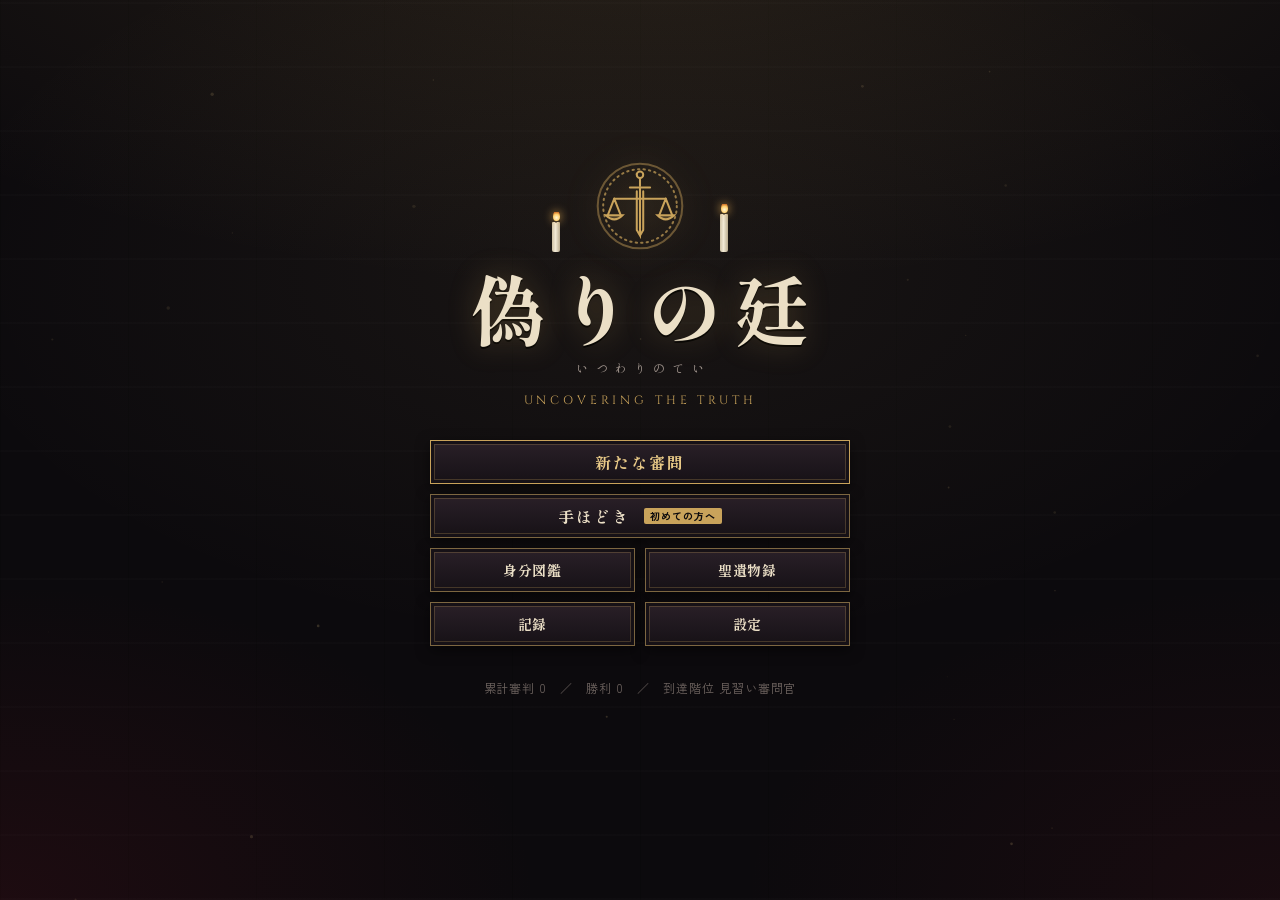
==== index.html @ bdf98524 "一人用 人狼×推理×ローグライク『偽りの廷』を追加 - 身分35種・聖遺物16種・道具6種、4章×3審判＋最終審判 - 証言の生成とソルバーによる盤面検証、尋問順を使う身分 - 手ほどき、身分図鑑、階" ====
<!doctype html>
<html lang="ja">
<head>
<meta charset="utf-8">
<meta name="viewport" content="width=device-width, initial-scale=1, viewport-fit=cover">
<title>偽りの廷</title>
<meta name="claude:viewport-fit-sides" content="cover">
<meta name="description" content="一人で遊ぶ人狼×推理×ローグライク。証言の矛盾から虚偽者を暴け。">
<meta name="theme-color" content="#0c0a0d">
<link rel="preconnect" href="https://fonts.googleapis.com">
<link rel="preconnect" href="https://fonts.gstatic.com" crossorigin>
<link rel="stylesheet" href="https://fonts.googleapis.com/css2?family=Cinzel:wght@500;700&family=Shippori+Mincho+B1:wght@400;700;800&family=Zen+Kaku+Gothic+New:wght@400;700&display=swap">
<style>
/* 偽りの廷 — 蝋燭の灯る石造りの法廷。暗い石の地に金の縁取り、血の赤は判決にだけ使う。 */
:root {
  --ink: #0c0a0d;
  --stone: #161116;
  --stone-2: #1f181e;
  --stone-3: #2a2028;
  --line: #3b2f2d;
  --gold: #c9a35b;
  --gold-hi: #e8c987;
  --gold-dim: #7d6741;
  --parch: #ebdfc6;
  --ash: #a0948d;
  --ash-dim: #6c625e;
  --blood: #b0283a;
  --blood-deep: #4d0d17;
  --ghost: #93b4c8;
  --moss: #8fae78;
  --seal-white: #e7e1d1;

  --f-display: 'Shippori Mincho B1', 'Yu Mincho', 'YuMincho', 'Hiragino Mincho ProN', 'Noto Serif JP', serif;
  --f-ui: 'Zen Kaku Gothic New', 'Hiragino Kaku Gothic ProN', 'Yu Gothic', 'Noto Sans JP', sans-serif;
  --f-latin: 'Cinzel', 'Trajan Pro', 'Times New Roman', serif;

  --gut-l: max(16px, env(safe-area-inset-left, 0px));
  --gut-r: max(16px, env(safe-area-inset-right, 0px));
  --cw: 92px;
  --gap: 10px;
  color-scheme: dark;
}

* { box-sizing: border-box; }
[hidden] { display: none !important; }
html, body { height: 100%; }
body {
  margin: 0;
  background: var(--ink);
  color: var(--parch);
  font-family: var(--f-ui);
  font-size: 14px;
  line-height: 1.6;
  overflow: hidden;
  -webkit-tap-highlight-color: transparent;
  -webkit-font-smoothing: antialiased;
}
button { font: inherit; color: inherit; background: none; border: 0; padding: 0; cursor: pointer; }
button:focus-visible, [role="button"]:focus-visible { outline: 2px solid var(--gold-hi); outline-offset: 2px; }

#app { position: relative; height: 100%; overflow: hidden; isolation: isolate; }
#app::before {
  /* 石壁と蝋燭のにじみ */
  content: ''; position: absolute; inset: 0; z-index: -2;
  background:
    radial-gradient(120% 70% at 50% -10%, rgba(201, 163, 91, 0.13), transparent 60%),
    radial-gradient(60% 50% at 0% 100%, rgba(120, 20, 35, 0.16), transparent 70%),
    radial-gradient(60% 50% at 100% 100%, rgba(120, 20, 35, 0.12), transparent 70%),
    repeating-linear-gradient(0deg, rgba(255, 255, 255, 0.012) 0 2px, transparent 2px 64px),
    repeating-linear-gradient(90deg, rgba(0, 0, 0, 0.14) 0 1px, transparent 1px 128px),
    var(--ink);
}
#app::after {
  content: ''; position: absolute; inset: 0; z-index: -1; pointer-events: none;
  background: radial-gradient(80% 60% at 50% 30%, rgba(232, 201, 135, 0.06), transparent 70%);
  animation: flicker 5s infinite steps(1);
}
@keyframes flicker {
  0%, 100% { opacity: 1; } 12% { opacity: 0.7; } 14% { opacity: 1; } 47% { opacity: 0.85; } 52% { opacity: 1; } 78% { opacity: 0.75; } 80% { opacity: 1; }
}
#dust { position: absolute; inset: 0; z-index: -1; pointer-events: none; opacity: 0.5; }

.scr {
  position: absolute; inset: 0;
  display: flex; flex-direction: column;
  padding-left: var(--gut-l); padding-right: var(--gut-r);
  animation: scrIn 0.5s ease both;
}
@keyframes scrIn { from { opacity: 0; } to { opacity: 1; } }
.scroll { overflow-y: auto; overscroll-behavior: contain; -webkit-overflow-scrolling: touch; }

/* ===== 共通部品 ===== */
.btn {
  display: inline-flex; align-items: center; justify-content: center; gap: 8px;
  min-height: 44px; padding: 8px 20px;
  font-family: var(--f-display); font-weight: 700; font-size: 16px; letter-spacing: 0.12em;
  color: var(--parch);
  background: linear-gradient(180deg, var(--stone-3), var(--stone));
  border: 1px solid var(--gold-dim);
  box-shadow: inset 0 0 0 3px var(--stone), inset 0 0 0 4px rgba(201, 163, 91, 0.25), 0 4px 14px rgba(0, 0, 0, 0.5);
  transition: border-color 0.2s, color 0.2s, transform 0.1s, filter 0.2s;
}
.btn:hover { border-color: var(--gold); color: var(--gold-hi); }
.btn:active { transform: translateY(1px); }
.btn[disabled] { opacity: 0.4; cursor: not-allowed; }
.btn.primary { border-color: var(--gold); color: var(--gold-hi); }
.btn.danger { border-color: var(--blood); background: linear-gradient(180deg, #3a1018, #1d070c); color: #f2cfd2; }
.btn.danger:hover { color: #fff; border-color: #e0475b; }
.btn.small { min-height: 36px; padding: 4px 14px; font-size: 14px; }
.btn.ghost { background: transparent; box-shadow: none; border-color: var(--line); }

.orn { display: flex; align-items: center; gap: 12px; color: var(--gold-dim); font-family: var(--f-latin); letter-spacing: 0.3em; font-size: 11px; text-transform: uppercase; }
.orn::before, .orn::after { content: ''; flex: 1; height: 1px; background: linear-gradient(90deg, transparent, var(--gold-dim), transparent); }

.glyph {
  display: inline-grid; place-items: center; flex: none;
  width: 1.7em; height: 1.7em; border-radius: 50%;
  font-family: var(--f-display); font-weight: 800; font-style: normal; font-size: 0.9em; line-height: 1;
  color: var(--ink); background: var(--gold);
  box-shadow: inset 0 0 0 1px rgba(0, 0, 0, 0.4);
}
.glyph.med { background: var(--ghost); }
.glyph.minion, .glyph.boss { background: var(--blood); color: #fbe7e9; }
.glyph.item { background: var(--parch); }
.glyph.relic { background: linear-gradient(135deg, var(--gold-hi), var(--gold-dim)); }

.ref {
  display: inline-grid; place-items: center;
  min-width: 1.35em; height: 1.35em; padding: 0 1px; margin: 0 1px;
  font-family: var(--f-display); font-weight: 800; font-size: 1em; line-height: 1;
  color: var(--gold-hi); border-radius: 4px; cursor: pointer;
  background: rgba(201, 163, 91, 0.12);
}
.ref:hover { background: rgba(201, 163, 91, 0.3); }

.toast-wrap { position: absolute; z-index: 60; left: 0; right: 0; top: calc(env(safe-area-inset-top, 0px) + 58px); display: flex; flex-direction: column; align-items: center; gap: 6px; pointer-events: none; padding: 0 var(--gut-r) 0 var(--gut-l); }
.toast {
  max-width: 520px; padding: 8px 18px;
  font-family: var(--f-display); font-size: 15px; text-align: center;
  background: rgba(12, 10, 13, 0.92); border: 1px solid var(--gold-dim); color: var(--parch);
  box-shadow: 0 8px 24px rgba(0, 0, 0, 0.6);
  animation: toastIn 0.3s ease both;
}
.toast.bad { border-color: var(--blood); color: #f4c9ce; }
.toast.good { border-color: var(--moss); }
.toast.out { animation: toastOut 0.4s ease both; }
@keyframes toastIn { from { opacity: 0; transform: translateY(-8px); } }
@keyframes toastOut { to { opacity: 0; transform: translateY(-8px); } }

/* ===== モーダル ===== */
.modal-bg {
  position: absolute; inset: 0; z-index: 50;
  display: grid; place-items: center;
  padding: 16px var(--gut-r) 16px var(--gut-l);
  background: rgba(5, 3, 5, 0.78); backdrop-filter: blur(3px);
  animation: scrIn 0.25s ease both;
}
.modal {
  position: relative; width: min(560px, 100%); max-height: 100%;
  display: flex; flex-direction: column;
  background: linear-gradient(180deg, var(--stone-2), var(--stone));
  border: 1px solid var(--gold-dim);
  box-shadow: inset 0 0 0 4px var(--stone), inset 0 0 0 5px rgba(201, 163, 91, 0.2), 0 30px 80px rgba(0, 0, 0, 0.8);
  animation: modalIn 0.3s cubic-bezier(.2, .9, .3, 1.2) both;
}
@keyframes modalIn { from { transform: scale(0.94) translateY(8px); opacity: 0; } }
.modal-h { padding: 18px 22px 8px; font-family: var(--f-display); font-weight: 800; font-size: 20px; letter-spacing: 0.1em; color: var(--gold-hi); text-wrap: balance; }
.modal-b { padding: 4px 22px 12px; min-height: 0; overflow-y: auto; overscroll-behavior: contain; }
.modal-b p { margin: 0 0 10px; }
.modal-f { display: flex; flex-wrap: wrap; justify-content: flex-end; gap: 10px; padding: 12px 22px 18px; border-top: 1px solid var(--line); }
.modal-x { position: absolute; top: 10px; right: 10px; width: 36px; height: 36px; color: var(--ash); font-size: 20px; }
.modal-x:hover { color: var(--parch); }

.tabs { display: flex; gap: 4px; padding: 0 22px; border-bottom: 1px solid var(--line); overflow-x: auto; }
.tab { padding: 8px 12px; font-family: var(--f-display); font-weight: 700; color: var(--ash); border-bottom: 2px solid transparent; white-space: nowrap; }
.tab.on { color: var(--gold-hi); border-color: var(--gold); }

.entry { display: grid; grid-template-columns: auto 1fr; gap: 4px 12px; padding: 12px 0; border-bottom: 1px dashed var(--line); }
.entry:last-child { border-bottom: 0; }
.entry .glyph { grid-row: span 2; font-size: 18px; }
.entry-n { font-family: var(--f-display); font-weight: 800; font-size: 16px; display: flex; flex-wrap: wrap; gap: 6px; align-items: baseline; }
.entry-n small { font-family: var(--f-ui); font-weight: 400; font-size: 11px; color: var(--ash); letter-spacing: 0.1em; }
.entry-d { font-size: 13px; color: var(--parch); min-width: 0; }
.entry-d em { display: block; font-style: normal; color: var(--ash); font-family: var(--f-display); margin-top: 2px; }
.entry.locked { opacity: 0.55; }
.entry.locked .glyph { background: var(--stone-3); color: var(--ash); }

.rules h4 { margin: 16px 0 6px; font-family: var(--f-display); color: var(--gold); font-size: 15px; letter-spacing: 0.08em; }
.rules ul { margin: 0; padding-left: 1.2em; }
.rules li { margin: 3px 0; }
.rules b { color: var(--gold-hi); font-weight: 700; }

/* ===== タイトル ===== */
.title { align-items: center; justify-content: center; text-align: center; overflow-y: auto; padding-block: 24px; }
.title-inner { display: flex; flex-direction: column; align-items: center; gap: 14px; margin: auto 0; width: min(420px, 100%); }
.crest { width: 92px; height: 92px; color: var(--gold); filter: drop-shadow(0 0 18px rgba(201, 163, 91, 0.35)); animation: crestIn 1.6s ease both; }
@keyframes crestIn { from { opacity: 0; transform: translateY(-6px) scale(0.96); } }
.title h1 {
  margin: 0; font-family: var(--f-display); font-weight: 800;
  font-size: clamp(44px, 13vw, 76px); letter-spacing: 0.16em; line-height: 1.1;
  color: var(--parch); text-indent: 0.16em;
  text-shadow: 0 0 30px rgba(201, 163, 91, 0.3), 0 2px 0 #000;
  animation: titleIn 2s ease both 0.2s;
}
@keyframes titleIn { from { opacity: 0; letter-spacing: 0.4em; filter: blur(6px); } }
.title .ruby { font-family: var(--f-display); color: var(--ash); letter-spacing: 0.6em; font-size: 12px; margin-top: -6px; text-indent: 0.6em; }
.title .sub { font-family: var(--f-latin); color: var(--gold); letter-spacing: 0.32em; font-size: 12px; text-transform: uppercase; animation: scrIn 2s ease both 0.8s; }
.menu { display: flex; flex-direction: column; gap: 10px; width: 100%; margin-top: 16px; animation: scrIn 1s ease both 1s; }
.menu .btn { width: 100%; }
.menu-row { display: grid; grid-template-columns: 1fr 1fr; gap: 10px; }
.menu-row .btn { font-size: 14px; letter-spacing: 0.06em; padding: 8px 10px; }
.title-foot { margin-top: 18px; color: var(--ash-dim); font-size: 12px; letter-spacing: 0.08em; }
.badge-new { display: inline-block; margin-left: 6px; padding: 0 6px; font-size: 10px; letter-spacing: 0.1em; color: var(--ink); background: var(--gold); border-radius: 2px; font-family: var(--f-ui); }
.candles-deco { display: flex; gap: 34px; align-items: flex-end; height: 50px; }

.rank-list { display: flex; flex-direction: column; gap: 8px; }
.rank-opt { display: grid; grid-template-columns: auto 1fr; gap: 2px 12px; align-items: center; text-align: left; padding: 10px 14px; border: 1px solid var(--line); background: var(--stone); }
.rank-opt:hover:not([disabled]) { border-color: var(--gold); }
.rank-opt[disabled] { opacity: 0.4; cursor: not-allowed; }
.rank-opt .rn { font-family: var(--f-latin); font-size: 20px; color: var(--gold); grid-row: span 2; width: 1.6em; text-align: center; }
.rank-opt b { font-family: var(--f-display); }
.rank-opt span { font-size: 12px; color: var(--ash); }

/* ===== 審判画面 ===== */
.hud {
  flex: none; display: flex; align-items: center; gap: 10px;
  padding-block: 8px 6px;
  border-bottom: 1px solid var(--line);
}
.hud-menu { width: 40px; height: 40px; display: grid; place-items: center; border: 1px solid var(--line); color: var(--gold); font-size: 18px; }
.hud-where { flex: 1; min-width: 0; display: flex; flex-direction: column; line-height: 1.25; }
.hud-where b { font-family: var(--f-display); font-weight: 800; font-size: 15px; letter-spacing: 0.08em; white-space: nowrap; overflow: hidden; text-overflow: ellipsis; }
.hud-where span { font-size: 11px; color: var(--ash); letter-spacing: 0.1em; white-space: nowrap; overflow: hidden; text-overflow: ellipsis; }
.hud-where .boss-tag { color: #e88a96; }
.cred { display: flex; align-items: flex-end; gap: 3px; height: 30px; }
.candle { position: relative; width: 8px; height: 18px; background: linear-gradient(90deg, #cfc2a6, #f2ead6 45%, #b9ab8e); border-radius: 1px 1px 2px 2px; }
.candle::before { content: ''; position: absolute; left: 50%; top: -3px; width: 1px; height: 4px; background: #222; transform: translateX(-50%); }
.candle .fl { position: absolute; left: 50%; bottom: 100%; width: 7px; height: 11px; margin-left: -3.5px; margin-bottom: 1px; border-radius: 50% 50% 45% 45% / 60% 60% 40% 40%; background: radial-gradient(circle at 50% 70%, #fff6d6, #ffcf6b 40%, rgba(255, 120, 30, 0.7) 70%, transparent 72%); filter: drop-shadow(0 0 5px rgba(255, 190, 90, 0.9)); animation: flame 1.4s infinite ease-in-out alternate; transform-origin: 50% 100%; }
.candle.out { filter: brightness(0.55); }
.candle.out .fl { display: none; }
.candle.snuff .fl { animation: snuff 0.8s forwards; }
@keyframes flame { 0% { transform: scale(1, 1) rotate(-2deg); } 50% { transform: scale(0.92, 1.08) rotate(2deg); } 100% { transform: scale(1.04, 0.95) rotate(-1deg); } }
@keyframes snuff { 60% { transform: scale(0.3, 1.6); opacity: 0.6; } 100% { transform: scale(0, 0); opacity: 0; } }
.cred-n { font-family: var(--f-latin); font-size: 11px; color: var(--ash); margin-left: 4px; align-self: center; }
.silver { display: flex; align-items: center; gap: 4px; font-family: var(--f-latin); color: var(--parch); font-size: 14px; font-variant-numeric: tabular-nums; }
.coin { width: 14px; height: 14px; border-radius: 50%; background: radial-gradient(circle at 35% 35%, #f4f1ea, #a9a59c 60%, #6d6a64); box-shadow: inset 0 0 0 1px rgba(0, 0, 0, 0.3); }

.countbar { flex: none; display: flex; flex-wrap: wrap; gap: 4px 14px; align-items: center; padding-block: 6px; font-size: 12px; color: var(--ash); letter-spacing: 0.04em; }
.countbar b { font-family: var(--f-display); font-size: 15px; color: var(--parch); font-variant-numeric: tabular-nums; }
.countbar .liars b { color: #ef8f9b; }
.countbar .unr b { color: var(--ghost); }
.countbar .hint { color: var(--gold); }

.stage { flex: 1; min-height: 0; display: flex; flex-direction: column; gap: 8px; }
.board-wrap { flex: 0 0 auto; height: 50%; min-height: 0; display: grid; place-items: center; position: relative; }
.board { display: grid; gap: var(--gap); grid-template-columns: repeat(var(--cols), var(--cw)); }
.side { flex: 1; min-height: 0; display: flex; flex-direction: column; gap: 8px; overflow-y: auto; overscroll-behavior: contain; padding-bottom: 8px; }
.side > * { flex: none; }

@media (min-aspect-ratio: 5/4) {
  .stage { flex-direction: row; gap: 14px; }
  .board-wrap { flex: 1 1 58%; height: auto; }
  .side { flex: 0 1 42%; max-width: 480px; min-width: 260px; }
}

/* ----- 札 ----- */
.card { position: relative; width: var(--cw); height: calc(var(--cw) * 1.38); perspective: 700px; font-size: calc(var(--cw) * 0.13); }
.card-in { position: absolute; inset: 0; transform-style: preserve-3d; transition: transform 0.6s cubic-bezier(.3, .7, .3, 1.15); }
.card.flipped .card-in { transform: rotateY(180deg); }
.face { position: absolute; inset: 0; backface-visibility: hidden; -webkit-backface-visibility: hidden; border-radius: 6px; overflow: hidden; }
.face.back {
  display: grid; place-items: center;
  background:
    radial-gradient(circle at 50% 45%, rgba(201, 163, 91, 0.18), transparent 55%),
    repeating-linear-gradient(45deg, rgba(201, 163, 91, 0.05) 0 2px, transparent 2px 9px),
    linear-gradient(160deg, #3a1420, #1a0a10);
  border: 1px solid var(--gold-dim);
  box-shadow: inset 0 0 0 3px #1a0a10, inset 0 0 0 4px rgba(201, 163, 91, 0.45), 0 6px 14px rgba(0, 0, 0, 0.55);
}
.face.back svg { width: 54%; height: auto; color: var(--gold); opacity: 0.85; }
.face.back .num { color: var(--gold-hi); }
.face.front {
  transform: rotateY(180deg);
  display: flex; flex-direction: column;
  background: linear-gradient(180deg, #2a2120, #171213);
  border: 1px solid var(--gold-dim);
  box-shadow: inset 0 0 0 2px #171213, inset 0 0 0 3px rgba(201, 163, 91, 0.3), 0 6px 14px rgba(0, 0, 0, 0.55);
}
.num { position: absolute; z-index: 2; top: 3px; left: 5px; font-family: var(--f-display); font-weight: 800; font-size: 1.25em; line-height: 1.2; color: var(--parch); text-shadow: 0 1px 2px #000; }
.por { position: relative; flex: 1 1 auto; min-height: 0; margin: 4px 4px 0; border-radius: 40% 40% 4px 4px / 30% 30% 4px 4px; overflow: hidden; border: 1px solid rgba(201, 163, 91, 0.35); }
.por svg { display: block; width: 100%; height: 100%; object-fit: cover; }
.card-meta { flex: none; padding: 2px 3px 4px; text-align: center; line-height: 1.2; }
.nm { font-family: var(--f-display); font-weight: 700; font-size: 1em; white-space: nowrap; overflow: hidden; text-overflow: ellipsis; color: var(--parch); }
.rl { display: flex; align-items: center; justify-content: center; gap: 0.3em; margin-top: 1px; font-size: 0.92em; color: var(--gold); white-space: nowrap; overflow: hidden; }
.rl .glyph { width: 1.45em; height: 1.45em; font-size: 0.85em; }
.card.open-evil .face.front { background: linear-gradient(180deg, #3a1219, #170609); border-color: var(--blood); }
.card.open-evil .rl { color: #f19aa5; }
.card.open-med .rl { color: var(--ghost); }

.card:not(.flipped):hover .card-in { transform: translateY(-3px); }
.card.selected .face { border-color: var(--gold-hi); box-shadow: inset 0 0 0 2px #171213, inset 0 0 0 3px var(--gold-hi), 0 0 0 2px rgba(232, 201, 135, 0.6), 0 0 24px rgba(232, 201, 135, 0.35); }
.card.ref::after { content: ''; position: absolute; inset: -4px; border: 2px dashed var(--gold); border-radius: 9px; pointer-events: none; animation: refPulse 1.2s infinite ease-in-out; }
@keyframes refPulse { 50% { opacity: 0.4; } }
.card.guide::after { content: ''; position: absolute; inset: -5px; border: 2px solid var(--gold-hi); border-radius: 10px; pointer-events: none; animation: refPulse 0.9s infinite; box-shadow: 0 0 20px rgba(232, 201, 135, 0.6); }

/* 札の上の印 */
.mk {
  position: absolute; z-index: 3; right: -5px; top: -5px;
  width: 1.9em; height: 1.9em; min-width: 22px; min-height: 22px; display: grid; place-items: center; border-radius: 50%;
  font-family: var(--f-display); font-weight: 800; font-size: 1.05em;
  box-shadow: 0 2px 6px rgba(0, 0, 0, 0.7), inset 0 0 0 2px rgba(0, 0, 0, 0.18);
  animation: stampIn 0.25s cubic-bezier(.3, 1.6, .5, 1) both;
}
@keyframes stampIn { from { transform: scale(1.8); opacity: 0; } }
.mk.white { background: var(--seal-white); color: #2a2320; }
.mk.black { background: radial-gradient(circle at 40% 35%, #c33547, #6c1020); color: #fbe7e9; }
.mk.unr { background: var(--ghost); color: #10202a; }
.mk.q { background: var(--stone-3); color: var(--gold-hi); border: 1px solid var(--gold-dim); }
.tags { position: absolute; z-index: 3; left: 3px; bottom: calc(100% - 3px - 1.6em); top: auto; display: none; }
.chips { position: absolute; z-index: 3; left: 50%; transform: translateX(-50%); bottom: -7px; display: flex; gap: 2px; white-space: nowrap; }
.chip { padding: 0 0.45em; border-radius: 3px; font-size: 0.8em; min-height: 1.5em; line-height: 1.5em; font-family: var(--f-display); font-weight: 700; box-shadow: 0 2px 4px rgba(0, 0, 0, 0.6); }
.chip.t { background: var(--moss); color: #10180a; }
.chip.f { background: var(--blood); color: #fff; }
.chip.holy-good { background: var(--seal-white); color: #222; }
.chip.holy-evil { background: #2a0a10; color: #ff9aa8; border: 1px solid var(--blood); }
.chip.aff { background: #3e2a4a; color: #e6c9f2; }
.chip.id { background: var(--gold); color: var(--ink); }
.seal-top { position: absolute; z-index: 3; left: -5px; top: -5px; }
.seal-top .mk { position: static; animation: none; }

/* 処刑と正体 */
.card.executed .face.front { filter: grayscale(0.85) brightness(0.55); }
.card.executed .face.back { filter: grayscale(0.85) brightness(0.55); }
.verdict {
  position: absolute; z-index: 4; left: 50%; top: 42%;
  transform: translate(-50%, -50%) rotate(-12deg);
  padding: 0.1em 0.5em; white-space: nowrap;
  font-family: var(--f-display); font-weight: 800; font-size: 1.3em; letter-spacing: 0.1em;
  border: 2px solid currentColor; border-radius: 3px; background: rgba(10, 6, 8, 0.75);
  animation: verdictIn 0.45s cubic-bezier(.3, 1.6, .5, 1) both;
}
.verdict.evil { color: #ff6b7e; }
.verdict.good { color: var(--seal-white); }
.verdict.med { color: var(--ghost); }
.verdict small { display: block; font-size: 0.62em; letter-spacing: 0.05em; text-align: center; }
@keyframes verdictIn { from { transform: translate(-50%, -50%) rotate(-12deg) scale(2.2); opacity: 0; } }
.card.reveal-evil .face { border-color: var(--blood); box-shadow: 0 0 0 2px var(--blood), 0 0 22px rgba(176, 40, 58, 0.55); }
.card.shake { animation: shake 0.5s; }
@keyframes shake { 10%, 90% { transform: translateX(-2px); } 20%, 80% { transform: translateX(4px); } 30%, 50%, 70% { transform: translateX(-6px) rotate(-1deg); } 40%, 60% { transform: translateX(6px) rotate(1deg); } }
.slash { position: absolute; z-index: 5; inset: 0; pointer-events: none; }
.slash::before { content: ''; position: absolute; left: -10%; right: -10%; top: 50%; height: 3px; background: linear-gradient(90deg, transparent, #ff3b52, #fff, #ff3b52, transparent); transform: rotate(-35deg) scaleX(0); animation: slash 0.35s ease-out forwards; box-shadow: 0 0 12px #ff3b52; }
@keyframes slash { to { transform: rotate(-35deg) scaleX(1); opacity: 0; } }
.flash { position: absolute; inset: 0; z-index: 40; pointer-events: none; background: radial-gradient(circle, rgba(176, 40, 58, 0.45), rgba(80, 0, 10, 0.75)); animation: flash 0.7s ease-out forwards; }
.flash.gold { background: radial-gradient(circle, rgba(232, 201, 135, 0.35), transparent 70%); }
@keyframes flash { from { opacity: 1; } to { opacity: 0; } }

/* ----- 詳細パネル ----- */
.panel { background: linear-gradient(180deg, rgba(31, 24, 30, 0.92), rgba(22, 17, 22, 0.92)); border: 1px solid var(--line); padding: 12px 14px; }
.detail { min-height: 120px; }
.dt-empty { color: var(--ash); font-size: 13px; }
.dt-empty b { color: var(--parch); font-family: var(--f-display); }
.dt-head { display: flex; gap: 12px; align-items: center; }
.dt-por { flex: none; width: 52px; height: 68px; border-radius: 40% 40% 4px 4px / 30% 30% 4px 4px; overflow: hidden; border: 1px solid var(--gold-dim); }
.dt-por svg { width: 100%; height: 100%; display: block; }
.dt-name { font-family: var(--f-display); font-weight: 800; font-size: 18px; letter-spacing: 0.05em; line-height: 1.3; }
.dt-role { display: flex; flex-wrap: wrap; align-items: center; gap: 6px; color: var(--gold); font-family: var(--f-display); font-weight: 700; }
.dt-role .note { font-family: var(--f-ui); font-weight: 400; font-size: 11px; color: var(--ash); letter-spacing: 0.06em; }
.dt-desc { margin: 8px 0 0; font-size: 12px; color: var(--ash); }
.testimony {
  position: relative; margin: 10px 0 0; padding: 10px 14px 10px 18px;
  font-family: var(--f-display); font-size: 17px; line-height: 1.7; color: var(--parch);
  background: rgba(0, 0, 0, 0.25); border-left: 2px solid var(--gold-dim);
  min-height: 3.6em; cursor: pointer;
}
.testimony::before { content: '「'; position: absolute; left: 2px; top: 6px; color: var(--gold-dim); }
.testimony .caret { display: inline-block; width: 0.5em; height: 1em; margin-left: 2px; vertical-align: -2px; background: var(--gold); animation: caret 0.8s infinite steps(1); }
@keyframes caret { 50% { opacity: 0; } }
.verdict-line { display: flex; flex-wrap: wrap; gap: 6px; margin-top: 8px; }
.vl { font-size: 12px; padding: 2px 8px; border: 1px solid var(--line); background: var(--stone); }
.vl.t { border-color: var(--moss); color: #cfe6bd; }
.vl.f { border-color: var(--blood); color: #f4c9ce; }
.vl.g { border-color: var(--seal-white); color: var(--seal-white); }
.vl.p { border-color: #8a5ca0; color: #e6c9f2; }
.marks { display: flex; flex-wrap: wrap; align-items: center; gap: 6px; margin-top: 10px; }
.marks > span { font-size: 12px; color: var(--ash); margin-right: 2px; }
.mbtn { min-width: 44px; min-height: 36px; padding: 0 10px; border: 1px solid var(--line); background: var(--stone); font-family: var(--f-display); font-weight: 800; }
.mbtn.on.white { background: var(--seal-white); color: #222; }
.mbtn.on.black { background: var(--blood); color: #fff; border-color: var(--blood); }
.mbtn.on.unr { background: var(--ghost); color: #10202a; }
.mbtn.on.q { background: var(--stone-3); color: var(--gold-hi); border-color: var(--gold); }
.dt-actions { display: flex; flex-wrap: wrap; gap: 8px; margin-top: 12px; }

/* ----- 証言録 ----- */
.log h3 { margin: 0 0 6px; font-family: var(--f-display); font-size: 14px; letter-spacing: 0.2em; color: var(--gold); display: flex; justify-content: space-between; align-items: baseline; }
.log h3 small { font-family: var(--f-ui); letter-spacing: 0.05em; color: var(--ash-dim); font-size: 11px; }
.log ol { list-style: none; margin: 0; padding: 0; }
.log li { display: grid; grid-template-columns: 1.6em 1fr auto; gap: 2px 8px; align-items: start; padding: 7px 4px; border-top: 1px dashed var(--line); cursor: pointer; }
.log li:hover, .log li.on { background: rgba(201, 163, 91, 0.07); }
.log li.dead { opacity: 0.55; }
.log .ln { font-family: var(--f-display); font-weight: 800; color: var(--gold-hi); font-size: 15px; line-height: 1.5; }
.log .lb { min-width: 0; }
.log .lr { font-size: 11px; color: var(--ash); letter-spacing: 0.05em; }
.log .lr .ord { color: var(--ash-dim); margin-left: 4px; }
.log .lt { font-family: var(--f-display); font-size: 14px; line-height: 1.55; }
.log .lm { display: flex; gap: 3px; align-items: center; }
.log .lm .mk { position: static; animation: none; width: 22px; height: 22px; min-width: 0; min-height: 0; font-size: 12px; }
.log-empty { color: var(--ash-dim); font-size: 12px; padding: 6px 0; }

/* ----- 道具棚 ----- */
.tools { flex: none; display: flex; align-items: center; gap: 8px; padding-block: 8px; border-top: 1px solid var(--line); padding-bottom: max(8px, env(safe-area-inset-bottom, 0px)); }
.items { flex: 1; min-width: 0; display: flex; gap: 6px; overflow-x: auto; }
.slot { flex: none; display: flex; align-items: center; gap: 6px; min-height: 42px; padding: 4px 10px 4px 6px; border: 1px solid var(--line); background: var(--stone); font-family: var(--f-display); font-weight: 700; font-size: 13px; }
.slot:hover { border-color: var(--gold-dim); }
.slot.on { border-color: var(--gold-hi); box-shadow: 0 0 12px rgba(232, 201, 135, 0.4); }
.slot.empty { color: var(--ash-dim); font-weight: 400; border-style: dashed; cursor: default; }
.tbtn { flex: none; display: flex; gap: 6px; }
.icon-btn { min-width: 42px; min-height: 42px; padding: 0 10px; border: 1px solid var(--line); font-family: var(--f-display); font-weight: 700; color: var(--gold); }
.icon-btn:hover { border-color: var(--gold-dim); }
.relic-strip { display: flex; flex-wrap: wrap; gap: 4px; }
.relic-strip .glyph { font-size: 12px; cursor: help; }

.target-hint { position: absolute; z-index: 8; left: 50%; top: 6px; transform: translateX(-50%); padding: 4px 14px; font-family: var(--f-display); background: var(--gold); color: var(--ink); white-space: nowrap; box-shadow: 0 4px 12px rgba(0, 0, 0, 0.6); font-weight: 700; font-size: 13px; }

/* ----- 手ほどき ----- */
.guide-box {
  position: absolute; z-index: 30; left: var(--gut-l); right: var(--gut-r); bottom: calc(66px + env(safe-area-inset-bottom, 0px));
  margin: 0 auto; max-width: 560px; padding: 14px 16px;
  background: rgba(12, 10, 13, 0.96); border: 1px solid var(--gold);
  box-shadow: 0 10px 40px rgba(0, 0, 0, 0.8);
  font-family: var(--f-display); font-size: 15px; line-height: 1.75;
  animation: modalIn 0.3s ease both;
}
.guide-inline { position: static; left: auto; right: auto; bottom: auto; margin: 0; max-width: none; padding: 10px 14px; font-size: 14px; flex: none; }
.guide-box .who { font-size: 11px; letter-spacing: 0.3em; color: var(--gold); font-family: var(--f-latin); margin-bottom: 4px; }
.guide-box .gf { display: flex; justify-content: flex-end; gap: 8px; margin-top: 8px; }

/* ===== 審理終結・報酬・幕間 ===== */
.overlay { position: absolute; inset: 0; z-index: 45; display: grid; place-items: center; padding: 16px var(--gut-r) 16px var(--gut-l); background: radial-gradient(circle, rgba(14, 11, 14, 0.93), rgba(5, 3, 5, 0.97)); animation: scrIn 0.6s ease both; overflow-y: auto; }
.ov-inner { width: min(520px, 100%); text-align: center; display: flex; flex-direction: column; gap: 12px; align-items: center; margin: auto; }
.stamp-big { font-family: var(--f-display); font-weight: 800; font-size: clamp(38px, 11vw, 64px); letter-spacing: 0.25em; text-indent: 0.25em; color: var(--gold-hi); text-shadow: 0 0 28px rgba(201, 163, 91, 0.5); animation: bigIn 0.9s cubic-bezier(.2, 1.4, .4, 1) both; }
.stamp-big.bad { color: #ff7d8e; text-shadow: 0 0 28px rgba(176, 40, 58, 0.7); }
@keyframes bigIn { from { transform: scale(1.8); opacity: 0; filter: blur(8px); } }
.ov-sub { font-family: var(--f-display); color: var(--ash); letter-spacing: 0.1em; }
.ledger { width: 100%; text-align: left; border-top: 1px solid var(--line); border-bottom: 1px solid var(--line); padding: 8px 0; }
.ledger div { display: flex; justify-content: space-between; gap: 12px; padding: 3px 4px; font-size: 14px; }
.ledger div span:last-child { font-family: var(--f-display); font-weight: 700; color: var(--gold-hi); font-variant-numeric: tabular-nums; }
.unlock-note { width: 100%; padding: 8px 12px; border: 1px solid var(--gold-dim); background: rgba(201, 163, 91, 0.08); font-family: var(--f-display); font-size: 14px; text-align: left; }

.page { overflow-y: auto; padding-block: 20px 32px; }
.page-inner { width: min(760px, 100%); margin: 0 auto; display: flex; flex-direction: column; gap: 16px; }
.page h2 { margin: 0; font-family: var(--f-display); font-weight: 800; font-size: clamp(24px, 6vw, 32px); letter-spacing: 0.14em; text-align: center; color: var(--parch); text-wrap: balance; }
.page .lead { text-align: center; color: var(--ash); font-family: var(--f-display); margin: 0; }
.choices { display: grid; grid-template-columns: repeat(auto-fit, minmax(200px, 1fr)); gap: 12px; }
.choice {
  position: relative; display: flex; flex-direction: column; align-items: center; gap: 8px; text-align: center;
  padding: 20px 14px 16px; min-height: 180px;
  background: linear-gradient(180deg, var(--stone-2), var(--stone));
  border: 1px solid var(--gold-dim);
  box-shadow: inset 0 0 0 4px var(--stone), inset 0 0 0 5px rgba(201, 163, 91, 0.18), 0 10px 24px rgba(0, 0, 0, 0.5);
  transition: transform 0.2s, border-color 0.2s;
  animation: choiceIn 0.5s ease both;
}
.choice:nth-child(2) { animation-delay: 0.08s; } .choice:nth-child(3) { animation-delay: 0.16s; } .choice:nth-child(4) { animation-delay: 0.24s; }
@keyframes choiceIn { from { opacity: 0; transform: translateY(12px); } }
.choice:hover:not([disabled]) { transform: translateY(-3px); border-color: var(--gold); }
.choice[disabled] { opacity: 0.45; cursor: not-allowed; }
.choice .glyph { font-size: 26px; }
.choice .kind { font-size: 10px; letter-spacing: 0.3em; color: var(--ash); font-family: var(--f-latin); text-transform: uppercase; }
.choice b { font-family: var(--f-display); font-size: 17px; letter-spacing: 0.06em; }
.choice p { margin: 0; font-size: 12px; color: var(--ash); }
.choice .price { margin-top: auto; display: flex; align-items: center; gap: 4px; font-family: var(--f-latin); color: var(--parch); }
.choice.sold::after { content: '売約'; position: absolute; inset: 0; display: grid; place-items: center; font-family: var(--f-display); font-size: 28px; font-weight: 800; color: #ff7d8e; background: rgba(10, 6, 8, 0.6); transform: rotate(-8deg); }
@media (max-width: 560px) {
  .choices { grid-template-columns: 1fr; gap: 10px; }
  .choice { display: grid; grid-template-columns: auto 1fr auto; grid-template-rows: auto auto auto; column-gap: 14px; row-gap: 2px; align-items: center; text-align: left; min-height: 0; padding: 14px 16px; }
  .choice .glyph { grid-row: 1 / span 3; font-size: 22px; }
  .choice .kind { grid-column: 2; }
  .choice b { grid-column: 2; }
  .choice p { grid-column: 2; }
  .choice .price { grid-column: 3; grid-row: 1 / span 3; margin: 0; }
}
.statusbar { display: flex; flex-wrap: wrap; justify-content: center; gap: 8px 20px; align-items: center; color: var(--ash); font-size: 13px; }
.statusbar .cred { height: 24px; }
.center-row { display: flex; flex-wrap: wrap; justify-content: center; gap: 10px; }
.story { font-family: var(--f-display); font-size: 16px; line-height: 2; text-align: center; color: var(--parch); max-width: 34em; margin: 0 auto; text-wrap: pretty; }
.chap-title { text-align: center; display: flex; flex-direction: column; gap: 2px; }
.chap-title span { font-family: var(--f-display); color: var(--gold); letter-spacing: 0.4em; font-size: 13px; text-indent: 0.4em; }
.chap-title b { font-family: var(--f-display); font-weight: 800; font-size: clamp(30px, 8vw, 44px); letter-spacing: 0.2em; text-indent: 0.2em; }
.progress { display: flex; justify-content: center; gap: 6px; align-items: center; flex-wrap: wrap; }
.progress i { width: 10px; height: 10px; transform: rotate(45deg); border: 1px solid var(--gold-dim); }
.progress i.done { background: var(--gold); }
.progress i.cur { background: var(--blood); border-color: var(--blood); box-shadow: 0 0 8px var(--blood); }
.progress .sep { width: 18px; height: 1px; background: var(--gold-dim); }

.setting-row { display: flex; justify-content: space-between; align-items: center; gap: 12px; padding: 10px 0; border-bottom: 1px dashed var(--line); }
.seg { display: flex; border: 1px solid var(--line); }
.seg button { padding: 6px 12px; min-height: 36px; font-size: 13px; color: var(--ash); }
.seg button.on { background: var(--gold); color: var(--ink); font-weight: 700; }

@media (prefers-reduced-motion: reduce) {
  *, *::before, *::after { animation-duration: 0.01ms !important; animation-iteration-count: 1 !important; transition-duration: 0.12s !important; }
}
@media (max-height: 520px) {
  .hud { padding-block: 4px 3px; }
  .countbar { padding-block: 2px; }
  .tools { padding-block: 4px; }
  .detail { min-height: 0; }
}

/* 横向きのスマホ：盤を左の全高に、右列に情報と道具を集める */
@media (min-aspect-ratio: 5/4) and (max-height: 600px) {
  .scr.trial {
    display: grid;
    grid-template-columns: minmax(0, 1fr) minmax(250px, 40%);
    grid-template-rows: auto auto minmax(0, 1fr) auto;
    grid-template-areas: "hud hud" "board count" "board side" "board tools";
    column-gap: 14px;
  }
  .scr.trial .stage { display: contents; }
  .scr.trial .hud { grid-area: hud; }
  .scr.trial .countbar { grid-area: count; font-size: 11px; gap: 2px 10px; }
  .scr.trial .board-wrap { grid-area: board; height: auto; min-height: 0; padding-block: 4px; }
  .scr.trial .side { grid-area: side; max-width: none; min-width: 0; }
  .scr.trial .tools { grid-area: tools; border-top: 0; }
  .scr.trial .hud-menu { width: 34px; height: 34px; }
  .scr.trial .slot { min-height: 36px; font-size: 12px; padding: 2px 8px 2px 4px; }
  .scr.trial .icon-btn { min-height: 36px; min-width: 36px; }
  .testimony { font-size: 15px; }
}
</style>
</head>
<body>
<div id="app"></div>
<script>
'use strict';
(() => {
/* ---- util.js ---- */
/* ===== 汎用ユーティリティ ===== */

function hashStr(s) {
  let h = 2166136261 >>> 0;
  for (let i = 0; i < s.length; i++) {
    h ^= s.charCodeAt(i);
    h = Math.imul(h, 16777619) >>> 0;
  }
  return h >>> 0;
}

class RNG {
  constructor(seed) {
    this.a = (typeof seed === 'string' ? hashStr(seed) : seed) >>> 0;
  }
  next() {
    let t = (this.a = (this.a + 0x6d2b79f5) | 0);
    t = Math.imul(t ^ (t >>> 15), 1 | t);
    t = (t + Math.imul(t ^ (t >>> 7), 61 | t)) ^ t;
    return ((t ^ (t >>> 14)) >>> 0) / 4294967296;
  }
  int(n) { return Math.floor(this.next() * n); }
  chance(p) { return this.next() < p; }
  pick(arr) { return arr.length ? arr[this.int(arr.length)] : undefined; }
  shuffle(arr) {
    const a = arr.slice();
    for (let i = a.length - 1; i > 0; i--) {
      const j = this.int(i + 1);
      [a[i], a[j]] = [a[j], a[i]];
    }
    return a;
  }
  sample(arr, n) { return this.shuffle(arr).slice(0, n); }
  weighted(items, wf) {
    const ws = items.map(wf);
    const tot = ws.reduce((x, y) => x + y, 0);
    let r = this.next() * tot;
    for (let i = 0; i < items.length; i++) { r -= ws[i]; if (r <= 0) return items[i]; }
    return items[items.length - 1];
  }
}

const CIRC = '①②③④⑤⑥⑦⑧⑨⑩⑪⑫⑬⑭⑮⑯⑰⑱⑲⑳';
const circ = (i) => CIRC[i] || ('#' + (i + 1));
const range = (n) => Array.from({ length: n }, (_, i) => i);
const clamp = (v, a, b) => Math.max(a, Math.min(b, v));
const esc = (s) => String(s).replace(/[&<>"']/g, (c) => ({ '&': '&amp;', '<': '&lt;', '>': '&gt;', '"': '&quot;', "'": '&#39;' }[c]));
const KANJI_NUM = ['零', '一', '二', '三', '四', '五', '六', '七', '八', '九', '十', '十一', '十二'];

const store = {
  get(key, fallback) {
    try {
      const v = localStorage.getItem(key);
      return v ? JSON.parse(v) : fallback;
    } catch (e) { return fallback; }
  },
  set(key, val) {
    try { localStorage.setItem(key, JSON.stringify(val)); } catch (e) { /* 保存できない環境 */ }
  },
  del(key) {
    try { localStorage.removeItem(key); } catch (e) { /* noop */ }
  },
};

/* ---- data.js ---- */
/* ===== ゲームデータ：身分・聖遺物・道具・章・階位 ===== */

/*
 * align:
 *   good   … 無辜（常に真実を語る）
 *   med    … 惑い者（善側。証言は当てにならない）
 *   minion … 従者（虚偽者。嘘をつく）
 *   boss   … 首魁（虚偽者。嘘をつく。審判全体に影響）
 * open: true なら正体を隠さず名乗る
 * unlock: 累計審判クリア数がこの値に達すると解禁（0 は最初から）
 */
const ROLES = [
  // ---------- 無辜 ----------
  { id: 'watch', name: '番人', glyph: '番', align: 'good', unlock: 0,
    desc: '自分の上下左右に、虚偽者が何人いるかを語る。',
    lore: '夜ごと門の灯を守る者。目に入るものしか信じない。' },
  { id: 'nightwatch', name: '夜警', glyph: '夜', align: 'good', unlock: 0,
    desc: '自分の周囲八方（斜めを含む）に、虚偽者が何人いるかを語る。',
    lore: '眠らぬ瞳。斜めの影さえ見逃さない。' },
  { id: 'seer', name: '占い師', glyph: '占', align: 'good', unlock: 0,
    desc: '誰か一人について、虚偽者であるかどうかを語る。',
    lore: '水晶に映るは一人の魂のみ。' },
  { id: 'balance', name: '天秤師', glyph: '秤', align: 'good', unlock: 0,
    desc: '二人を名指しし、「そのうちちょうど一人が虚偽者だ」と語る。',
    lore: '片方の皿だけが沈むのを、彼は知っている。' },
  { id: 'surveyor', name: '測量士', glyph: '測', align: 'good', unlock: 0,
    desc: '自分と同じ横一列（自分を除く）に、虚偽者が何人いるかを語る。',
    lore: '縄と杭で、村の境を測ってきた。' },
  { id: 'mason', name: '石工', glyph: '石', align: 'good', unlock: 0,
    desc: '自分と同じ縦一列（自分を除く）に、虚偽者が何人いるかを語る。',
    lore: '積み上げた石の歪みを、指先で知る。' },
  { id: 'nun', name: '修道女', glyph: '修', align: 'good', unlock: 0,
    desc: '誰か一人を「善良な者だ（虚偽者ではない）」と保証する。',
    lore: '祈りは庇護のためにある。' },
  { id: 'accuser', name: '告発人', glyph: '告', align: 'good', unlock: 0,
    desc: '誰か一人を「虚偽者だ」と告発する。',
    lore: '指を差す覚悟だけは、誰にも負けない。' },
  { id: 'gate', name: '門番', glyph: '門', align: 'good', unlock: 0,
    desc: '自分の上下左右に、虚偽者が「いる」か「いない」かを語る。',
    lore: '問うのは一つ。通すか、通さぬか。' },
  { id: 'priest', name: '司祭', glyph: '司', align: 'good', unlock: 0,
    desc: '二人を名指しし、同じ陣営か異なる陣営かを語る。（陣営＝虚偽者か、そうでないか）',
    lore: '告解の重みで、魂の色を量る。' },
  { id: 'confessor', name: '懺悔僧', glyph: '懺', align: 'good', unlock: 0,
    desc: '二人を名指しし、「少なくともどちらかは虚偽者だ」と語る。',
    lore: '聞いた罪の数だけ、皺が深い。' },
  { id: 'locksmith', name: '鍵師', glyph: '鍵', align: 'good', unlock: 0,
    desc: '三人を名指しし、その中に虚偽者が何人いるかを語る。',
    lore: '三つの錠前、開くのはいくつか。' },
  { id: 'bell', name: '鐘撞き', glyph: '鐘', align: 'good', unlock: 3, lazy: true,
    desc: '「自分より先に尋問された者たち」の中に、虚偽者が何人いるかを語る。尋問の順番が重要。',
    lore: '鐘は数える。鳴らされた順に。' },
  { id: 'hunter', name: '猟師', glyph: '猟', align: 'good', unlock: 5,
    desc: '自分に最も近い虚偽者（自分以外）までの距離を語る。距離は上下左右に何歩で辿り着くか。',
    lore: '獣の匂いは、歩数で測る。' },
  { id: 'scribe', name: '写字生', glyph: '写', align: 'good', unlock: 9,
    desc: '番号が偶数（または奇数）の者たちの中に、虚偽者が何人いるかを語る。',
    lore: '帳簿の偶数頁ばかり、なぜか汚れている。' },
  { id: 'doctor', name: '医師', glyph: '医', align: 'good', unlock: 13,
    desc: '誰か一人について、惑い者であるかどうかを語る。',
    lore: '熱、震え、虚ろな目。病は嘘をつかない。' },
  { id: 'grave', name: '墓守', glyph: '墓', align: 'good', unlock: 15, lazy: true,
    desc: '直前に尋問された者について、虚偽者かどうかを語る。（最初に尋問した場合は、誰か一人について語る）',
    lore: '去った者の足跡を、土が覚えている。' },
  { id: 'bard', name: '吟遊詩人', glyph: '詩', align: 'good', unlock: 21,
    desc: '上下左右に隣り合った虚偽者どうしの組が、「ある」か「ない」かを語る。',
    lore: '狼は群れる、と歌は言う。' },
  { id: 'herbal', name: '薬草師', glyph: '薬', align: 'good', unlock: 24,
    desc: '自分の周囲八方に、惑い者が何人いるかを語る。',
    lore: '毒草と薬草は、根の匂いで見分ける。' },
  { id: 'mirror', name: '鏡職人', glyph: '鏡', align: 'good', unlock: 30,
    desc: '誰か一人の証言が、真実か偽りかを語る。',
    lore: '鏡は言葉さえ映し返す。' },
  { id: 'carto', name: '地図師', glyph: '図', align: 'good', unlock: 33,
    desc: '盤の四隅にいる者たちの中に、虚偽者が何人いるかを語る。',
    lore: '地図の端には、いつも怪物が描かれる。' },
  { id: 'numer', name: '数秘術師', glyph: '数', align: 'good', unlock: 40,
    desc: '虚偽者全員の番号を足した数が、奇数か偶数かを語る。',
    lore: '数は魂の影。和は運命の形。' },

  // ---------- 惑い者 ----------
  { id: 'drunk', name: '酔いどれ', glyph: '酔', align: 'med', unlock: 0, policy: 'R',
    desc: '自分を別の無辜の身分だと思い込んでいる。証言は真実のことも偽りのこともある。処刑すると信用−1。',
    lore: '杯の底に、本当の自分を落としてきた。' },
  { id: 'jester', name: '道化', glyph: '道', align: 'med', unlock: 0, open: true, policy: 'R', execCost: 3,
    desc: '正体を隠さない。証言は当てにならない。処刑すると民衆の怒りを買い、信用−3。',
    lore: '笑わせた数だけ、恨みも買った。' },
  { id: 'sleepwalker', name: '夢遊病者', glyph: '夢', align: 'med', unlock: 11, policy: 'F',
    desc: '自分を別の無辜の身分だと思い込み、夢の中の出来事を語る。証言は必ず偽りになる。処刑すると信用−1。',
    lore: '夜ごと歩き、見てもいない景色を語る。' },
  { id: 'zealot', name: '狂信者', glyph: '狂', align: 'med', unlock: 27, open: true, policy: 'R',
    desc: '正体を隠さない。誰かを「虚偽者だ」と叫ぶが、当たるとは限らない。処刑すると信用−1。',
    lore: '炎は罪人も聖人も区別しない。' },

  // ---------- 従者 ----------
  { id: 'perjurer', name: '偽証人', glyph: '偽', align: 'minion', unlock: 0,
    desc: '無辜の身分を騙り、その身分の作法で嘘をつく。',
    lore: '口を開けば、滑らかに偽りが零れる。' },
  { id: 'poisoner', name: '毒婦', glyph: '毒', align: 'minion', unlock: 0, open: true,
    desc: '正体を隠さない。周囲八方の無辜一人に毒を盛り、惑い者にする（毒を受けた者の証言は当てにならない）。毒を盛った相手について嘘をつく。',
    lore: '杯を差し出す手は、いつも優しい。' },
  { id: 'spy', name: '密偵', glyph: '密', align: 'minion', unlock: 7,
    desc: '無辜の身分を騙り、嘘をつく。聖水を受けても「善」と出る。',
    lore: '聖水の冷たささえ、演技のうち。' },
  { id: 'mimic', name: '変装師', glyph: '変', align: 'minion', unlock: 18,
    desc: '実際に盤上にいる無辜と同じ身分を騙る。善側の身分は重複しないため、同じ身分が二人いれば片方は偽物。',
    lore: '顔も声も、そっくり盗んでみせる。' },
  { id: 'agitator', name: '扇動者', glyph: '扇', align: 'minion', unlock: 36, open: true,
    desc: '正体を隠さない。生きている間、誤った処刑の信用減少が＋1される。無辜を虚偽者だと告発する。',
    lore: '群衆の怒りは、薪より良く燃える。' },

  // ---------- 首魁 ----------
  { id: 'wolfking', name: '狼の王', glyph: '狼', align: 'boss', unlock: 0,
    desc: '無辜の身分を騙り、嘘をつく。周囲八方の無辜一人を魅了し、惑い者にする（魅了された者の証言は必ず偽りになる）。',
    lore: '牙を隠し、群れの長として微笑む。' },
  { id: 'bishop', name: '黒衣の司教', glyph: '黒', align: 'boss', unlock: 0,
    desc: '無辜の身分を騙り、嘘をつく。盤上の無辜二人に毒を盛り、惑い者にする。',
    lore: '聖杯に満たされたのは、葡萄酒ではなかった。' },
  { id: 'masked', name: '仮面の判事', glyph: '仮', align: 'boss', unlock: 45,
    desc: '無辜の身分を騙り、嘘をつく。聖水では「善」と出て、蝋燭の灯は偽りの身分を映す。',
    lore: '裁く者の仮面の下を、誰も見たことがない。' },
  { id: 'lord', name: '偽りの廷主', glyph: '廷', align: 'boss', unlock: 0, finalOnly: true,
    desc: '無辜の身分を騙り、嘘をつく。無辜一人に毒を、もう一人に魅了をかける。聖水では「善」と出る。',
    lore: 'この廷のすべての嘘は、彼のために編まれた。' },
];
const ROLE = Object.fromEntries(ROLES.map((r) => [r.id, r]));
const ALIGN_LABEL = { good: '無辜', med: '惑い者', minion: '従者', boss: '首魁' };

/* ===== 道具 ===== */
const ITEMS = [
  { id: 'holywater', name: '聖水', glyph: '水', price: 18, target: 'any',
    desc: '一人に聖水を垂らし、善か悪かを見極める。（一部の虚偽者は「善」と偽る）' },
  { id: 'scales', name: '真偽の秤', glyph: '秤', price: 20, target: 'flipped',
    desc: '尋問済みの一人の証言が、真実か偽りかを量る。' },
  { id: 'candle', name: '審問の蝋燭', glyph: '燭', price: 26, target: 'any',
    desc: '一人の真の身分を照らし出す。（仮面の判事には欺かれる）' },
  { id: 'pardon', name: '赦免状', glyph: '赦', price: 15, target: 'none',
    desc: '使うと、この審判で次に誤った処刑をしても信用が減らない。' },
  { id: 'wine', name: '葡萄酒', glyph: '葡', price: 16, target: 'none',
    desc: '信用を2回復する。' },
  { id: 'lily', name: '白百合', glyph: '百', price: 15, target: 'none',
    desc: 'まだ明らかでない無辜を一人、白として示す。' },
];
const ITEM = Object.fromEntries(ITEMS.map((r) => [r.id, r]));

/* ===== 聖遺物 ===== */
const RELICS = [
  { id: 'tenbin', name: '銀の天秤', glyph: '天', unlock: 'base',
    desc: '各審判で、無作為な一人の証言の真偽が、尋問した時に明らかになる。' },
  { id: 'gantai', name: '盲目の聖女の眼帯', glyph: '眼', unlock: 'base',
    desc: '各審判の開始時、無作為な無辜一人が白として示される。' },
  { id: 'seiyaku', name: '鉄の誓約', glyph: '誓', unlock: 'base',
    desc: '最大信用＋2。手に入れた時、信用＋2。' },
  { id: 'hoten', name: '古き法典', glyph: '典', unlock: 'base',
    desc: '各審判で最初の誤った処刑による信用減少を1軽くする。' },
  { id: 'kitosho', name: '灰の祈祷書', glyph: '祈', unlock: 'base',
    desc: '誤った処刑なしで審判を終えると、信用＋1。' },
  { id: 'yubiwa', name: '告発者の指輪', glyph: '環', unlock: 'base',
    desc: '虚偽者を処刑するたび、銀貨＋4。' },
  { id: 'gaito', name: '審問官の外套', glyph: '套', unlock: 'base',
    desc: '道具を持てる数＋1。' },
  { id: 'seihai', name: '聖灰の小瓶', glyph: '灰', unlock: 'base',
    desc: '各審判の開始時、33%の確率で聖水を得る。' },
  { id: 'kagi', name: '錆びた鍵', glyph: '鍵', unlock: 'base',
    desc: '行商人の品がすべて3割引きになる。' },
  { id: 'karasu', name: '鴉の眼', glyph: '鴉', unlock: 'ch1',
    desc: '処刑した者の周囲八方に、虚偽者が何人いたかがわかる。' },
  { id: 'kiba', name: '狼の牙', glyph: '牙', unlock: 'ch2',
    desc: '首魁のいる審判で、首魁がいる横一列がわかる。' },
  { id: 'hakkotsu', name: '白骨の指', glyph: '骨', unlock: 'ch3',
    desc: '毒や魅了を受けた者を尋問すると、その印が浮かぶ。' },
  { id: 'shokan', name: '蝋封の書簡', glyph: '封', unlock: 't20',
    desc: '各審判の開始時、惑い者が一人判明する（いれば）。' },
  { id: 'kuroneko', name: '黒猫の骨', glyph: '猫', unlock: 't12',
    desc: '誤った処刑の時、50%の確率で信用が減らない。' },
  { id: 'kanenoshita', name: '鐘の舌', glyph: '舌', unlock: 't6',
    desc: '各審判で最初に尋問した者の証言の真偽がわかる。' },
  { id: 'sakazuki', name: '秘蹟の杯', glyph: '杯', unlock: 'win',
    desc: '審判後の報酬の選択肢が1つ増える。' },
];
const RELIC = Object.fromEntries(RELICS.map((r) => [r.id, r]));
const RELIC_UNLOCK_LABEL = {
  base: '最初から', ch1: '第一章を突破する', ch2: '第二章を突破する', ch3: '第三章を突破する',
  win: '偽りの廷を裁く', t6: '累計6審判を終える', t12: '累計12審判を終える', t20: '累計20審判を終える',
};

/* ===== 章構成 =====
 * R,C: 盤の行・列 / k: 虚偽者数（首魁を含む）/ m: 生来の惑い者数 / boss: 首魁
 */
const CHAPTERS = [
  { name: '霧の寒村', no: '第一章', boss: 'wolfking',
    intro: '霧に閉ざされた寒村で、家畜が喉を裂かれた。村人たちは互いを見つめ、口を閉ざしている。',
    trials: [{ R: 2, C: 3, k: 1, m: 0 }, { R: 2, C: 3, k: 2, m: 0 }, { R: 2, C: 4, k: 2, m: 0, boss: true }] },
  { name: '灰の港町', no: '第二章', boss: 'bishop',
    intro: '灰が降る港町。積み荷と一緒に、偽りもまた陸へ揚げられた。',
    trials: [{ R: 2, C: 4, k: 2, m: 0 }, { R: 3, C: 3, k: 2, m: 1 }, { R: 3, C: 3, k: 3, m: 0, boss: true }] },
  { name: '鐘楼の都', no: '第三章', boss: 'masked',
    intro: '鐘の音が絶えない都。鳴らされた順に、人は嘘を重ねてゆく。',
    trials: [{ R: 3, C: 3, k: 2, m: 1 }, { R: 3, C: 4, k: 3, m: 1 }, { R: 3, C: 4, k: 3, m: 1, boss: true }] },
  { name: '大聖堂', no: '第四章', boss: 'any',
    intro: '聖なる穹窿の下、祈りの声に紛れて、囁きが交わされている。',
    trials: [{ R: 3, C: 4, k: 3, m: 1 }, { R: 3, C: 4, k: 3, m: 2 }, { R: 3, C: 4, k: 4, m: 1, boss: true }] },
  { name: '偽りの廷', no: '終章', boss: 'lord', final: true,
    intro: 'すべての嘘が流れ着く場所。審問官よ、最後の法廷に立て。',
    trials: [{ R: 3, C: 4, k: 4, m: 1, boss: true }] },
];

/* ===== 階位（難易度） ===== */
const RANKS = [
  { name: '見習い審問官', desc: '標準の審問。' },
  { name: '助祭審問官', desc: '開始時の信用−1。' },
  { name: '司祭審問官', desc: '第二章以降、惑い者が1人増える。' },
  { name: '司教審問官', desc: '審判後の報酬の選択肢が1つ減る。' },
  { name: '大司教審問官', desc: '第三章以降、虚偽者が1人増える。' },
  { name: '枢機卿審問官', desc: '誤った処刑による信用減少が＋1される。' },
];

const BASE_CRED = 6;

const NAMES = [
  'エルマ', 'ヨハン', 'ギーゼラ', 'マティアス', 'リーゼル', 'オスヴァルト', 'ヘルガ', 'ベルント', 'イルザ',
  'コンラート', 'ドロテア', 'フリーダ', 'ゲルト', 'ハンナ', 'ルートヴィヒ', 'アグネス', 'ヴィルマ', 'クラウス',
  'ミルダ', 'テオバルト', 'ウルスラ', 'ローザ', 'ファルク', 'エッダ', 'ニコラス', 'マルタ', 'ディートリヒ',
  'ゾフィー', 'アルブレヒト', 'ベアタ', 'カスパー', 'ヘドヴィヒ', 'ルーカス', 'オディール', 'ヴェンデル',
  'グレーテ', 'ラザルス', 'アンセルム', 'セラフィナ', 'バルタザール', 'エーミール', 'ティルダ', 'ノルベルト',
  'イーダ', 'レオポルト', 'フーゴ', 'ジルケ', 'ベネディクト', 'カタリナ', 'ヴォルフラム', 'ミヒャエラ', 'オトマール',
];

/* ---- logic.js ---- */
/* ===== 盤面の論理：幾何・証言生成・真偽判定・ソルバー・審判生成 ===== */

const REF = (j) => '⟦' + j + '⟧';

const geoCache = {};
function geo(R, C) {
  const key = R + 'x' + C;
  if (geoCache[key]) return geoCache[key];
  const n = R * C;
  const pos = range(n).map((i) => ({ r: Math.floor(i / C), c: i % C }));
  const at = (r, c) => (r >= 0 && r < R && c >= 0 && c < C ? r * C + c : -1);
  const adj4 = [], adj8 = [], row = [], col = [];
  for (let i = 0; i < n; i++) {
    const { r, c } = pos[i];
    adj4[i] = [[-1, 0], [1, 0], [0, -1], [0, 1]].map(([dr, dc]) => at(r + dr, c + dc)).filter((x) => x >= 0);
    const a8 = [];
    for (let dr = -1; dr <= 1; dr++) for (let dc = -1; dc <= 1; dc++) {
      if (dr || dc) { const x = at(r + dr, c + dc); if (x >= 0) a8.push(x); }
    }
    adj8[i] = a8;
    row[i] = range(C).map((cc) => at(r, cc)).filter((x) => x !== i);
    col[i] = range(R).map((rr) => at(rr, c)).filter((x) => x !== i);
  }
  const dist = (a, b) => Math.abs(pos[a].r - pos[b].r) + Math.abs(pos[a].c - pos[b].c);
  const corners = [at(0, 0), at(0, C - 1), at(R - 1, 0), at(R - 1, C - 1)];
  const even = range(n).filter((i) => (i + 1) % 2 === 0);
  const odd = range(n).filter((i) => (i + 1) % 2 === 1);
  const g = { R, C, n, pos, adj4, adj8, row, col, dist, corners, even, odd };
  geoCache[key] = g;
  return g;
}

const cntIn = (M, s) => { let x = 0; for (const i of s) if (M[i]) x++; return x; };

function hasAdjPair(E, g) {
  for (let i = 0; i < g.n; i++) if (E[i]) for (const j of g.adj4[i]) if (j > i && E[j]) return true;
  return false;
}
function nearestEvil(E, g, i) {
  let best = Infinity;
  for (let j = 0; j < g.n; j++) if (j !== i && E[j]) best = Math.min(best, g.dist(i, j));
  return best;
}

/* 主張（pred）の真偽を仮説 E（虚偽者）・U（惑い者）で評価 */
function evalPred(p, E, U, g, stmts) {
  switch (p.t) {
    case 'cnt': return cntIn(E, p.s) === p.v;
    case 'any': return (cntIn(E, p.s) > 0) === p.b;
    case 'ev': return !!E[p.j] === p.b;
    case 'one': return (E[p.a] ? 1 : 0) + (E[p.b] ? 1 : 0) === 1;
    case 'same': return (!!E[p.a] === !!E[p.b]) === p.same;
    case 'ucnt': return cntIn(U, p.s) === p.v;
    case 'unr': return !!U[p.j] === p.b;
    case 'pair': return hasAdjPair(E, g) === p.b;
    case 'dist': return nearestEvil(E, g, p.i) === p.v;
    case 'par': {
      let s = 0; for (let i = 0; i < g.n; i++) if (E[i]) s += i + 1;
      return s % 2 === p.v;
    }
    case 'stmt': {
      const st = stmts && stmts[p.j];
      if (!st || st.pred.t === 'stmt') return true;
      return evalPred(st.pred, E, U, g, stmts) === p.b;
    }
    case 'none': return true;
    default: return true;
  }
}
const dependsOnU = (p) => p.t === 'ucnt' || p.t === 'unr' || p.t === 'stmt';

/* ===== 証言の生成 =====
 * gen(ctx, i, want, rng) → { text, pred, refs } | null
 * want: この証言を真にするか偽にするか
 */
function countClaim(ctx, s, want, rng, maxOverride) {
  const v = cntIn(ctx.E, s);
  if (want) return v;
  const max = maxOverride != null ? maxOverride : Math.min(s.length, ctx.k);
  const opts = [];
  for (let x = 0; x <= max; x++) if (x !== v) opts.push(x);
  if (!opts.length) return null;
  // 真値に近い嘘ほど選ばれやすい
  return rng.weighted(opts, (x) => 1 / (1 + Math.abs(x - v)));
}
function cntStmt(ctx, s, want, rng, txt, maxOverride) {
  const v = countClaim(ctx, s, want, rng, maxOverride);
  if (v == null) return null;
  return { text: txt(v), pred: { t: 'cnt', s: s.slice(), v }, refs: s.slice() };
}
const others = (ctx, i) => range(ctx.g.n).filter((x) => x !== i);
function pairs(list) {
  const out = [];
  for (let a = 0; a < list.length; a++) for (let b = a + 1; b < list.length; b++) out.push([list[a], list[b]]);
  return out;
}
const sortN = (arr) => arr.slice().sort((a, b) => a - b);

const GEN = {
  watch(ctx, i, want, rng) {
    return cntStmt(ctx, ctx.g.adj4[i], want, rng, (v) => `私の上下左右に、虚偽者は${v}人いる。`);
  },
  nightwatch(ctx, i, want, rng) {
    return cntStmt(ctx, ctx.g.adj8[i], want, rng, (v) => `私の周囲八方に、虚偽者は${v}人いる。`);
  },
  seer(ctx, i, want, rng) {
    const j = rng.pick(others(ctx, i));
    const b = want ? !!ctx.E[j] : !ctx.E[j];
    return { text: b ? `${REF(j)}は虚偽者だ。` : `${REF(j)}は虚偽者ではない。`, pred: { t: 'ev', j, b }, refs: [j] };
  },
  balance(ctx, i, want, rng) {
    const ps = pairs(others(ctx, i)).filter(([a, b]) => ((ctx.E[a] ? 1 : 0) + (ctx.E[b] ? 1 : 0) === 1) === want);
    const p = rng.pick(ps);
    if (!p) return null;
    const [a, b] = sortN(p);
    return { text: `${REF(a)}と${REF(b)}のうち、虚偽者はちょうど一人だ。`, pred: { t: 'one', a, b }, refs: [a, b] };
  },
  surveyor(ctx, i, want, rng) {
    return cntStmt(ctx, ctx.g.row[i], want, rng, (v) => `私と同じ横一列には、私を除いて虚偽者が${v}人いる。`);
  },
  mason(ctx, i, want, rng) {
    return cntStmt(ctx, ctx.g.col[i], want, rng, (v) => `私と同じ縦一列には、私を除いて虚偽者が${v}人いる。`);
  },
  nun(ctx, i, want, rng) {
    const j = rng.pick(others(ctx, i).filter((x) => !!ctx.E[x] !== want));
    if (j == null) return null;
    return { text: `${REF(j)}は善良な者だ。私が保証しよう。`, pred: { t: 'ev', j, b: false }, refs: [j] };
  },
  accuser(ctx, i, want, rng) {
    const j = rng.pick(others(ctx, i).filter((x) => !!ctx.E[x] === want));
    if (j == null) return null;
    return { text: `${REF(j)}は虚偽者だ！`, pred: { t: 'ev', j, b: true }, refs: [j] };
  },
  gate(ctx, i, want, rng) {
    const s = ctx.g.adj4[i];
    const truth = cntIn(ctx.E, s) > 0;
    const b = want ? truth : !truth;
    return { text: b ? '私の上下左右に、虚偽者がいる。' : '私の上下左右に、虚偽者はいない。', pred: { t: 'any', s: s.slice(), b }, refs: s.slice() };
  },
  priest(ctx, i, want, rng) {
    const [a, b] = sortN(rng.sample(others(ctx, i), 2));
    const truth = !!ctx.E[a] === !!ctx.E[b];
    const same = want ? truth : !truth;
    return {
      text: same ? `${REF(a)}と${REF(b)}は、同じ陣営に属している。` : `${REF(a)}と${REF(b)}は、異なる陣営に属している。`,
      pred: { t: 'same', a, b, same }, refs: [a, b],
    };
  },
  confessor(ctx, i, want, rng) {
    const ps = pairs(others(ctx, i)).filter(([a, b]) => (!!ctx.E[a] || !!ctx.E[b]) === want);
    const p = rng.pick(ps);
    if (!p) return null;
    const [a, b] = sortN(p);
    return { text: `${REF(a)}か${REF(b)}、少なくともどちらかは虚偽者だ。`, pred: { t: 'any', s: [a, b], b: true }, refs: [a, b] };
  },
  locksmith(ctx, i, want, rng) {
    const s = sortN(rng.sample(others(ctx, i), 3));
    return cntStmt(ctx, s, want, rng, (v) => `${REF(s[0])}・${REF(s[1])}・${REF(s[2])}の中に、虚偽者は${v}人いる。`);
  },
  bell(ctx, i, want, rng) {
    const pre = ctx.prefix || [];
    if (!pre.length) {
      if (want) return { text: '私が最初に呼ばれた。まだ鐘は一つも鳴っていない。', pred: { t: 'cnt', s: [], v: 0 }, refs: [] };
      const v = 1 + rng.int(Math.max(1, Math.min(2, ctx.k)));
      return { text: `私より先に尋問された者の中に、虚偽者は${v}人いる。`, pred: { t: 'cnt', s: [], v }, refs: [] };
    }
    return cntStmt(ctx, pre, want, rng, (v) => `私より先に尋問された${pre.length}人の中に、虚偽者は${v}人いる。`, Math.min(pre.length, ctx.k) || 1);
  },
  hunter(ctx, i, want, rng) {
    const d = nearestEvil(ctx.E, ctx.g, i);
    if (!isFinite(d)) return null;
    let v = d;
    if (!want) {
      let maxD = 0; for (let j = 0; j < ctx.g.n; j++) maxD = Math.max(maxD, ctx.g.dist(i, j));
      const opts = range(maxD).map((x) => x + 1).filter((x) => x !== d);
      if (!opts.length) return null;
      v = rng.weighted(opts, (x) => 1 / (1 + Math.abs(x - d)));
    }
    return { text: `私に最も近い虚偽者は、${v}歩先にいる。`, pred: { t: 'dist', i, v }, refs: [] };
  },
  scribe(ctx, i, want, rng) {
    const even = rng.chance(0.5);
    const s = even ? ctx.g.even : ctx.g.odd;
    return cntStmt(ctx, s, want, rng, (v) => `番号が${even ? '偶数' : '奇数'}の者たちの中に、虚偽者は${v}人いる。`);
  },
  doctor(ctx, i, want, rng) {
    const j = rng.pick(others(ctx, i));
    const truth = !!ctx.U[j];
    const b = want ? truth : !truth;
    return { text: b ? `${REF(j)}は惑い者だ。` : `${REF(j)}は惑い者ではない。`, pred: { t: 'unr', j, b }, refs: [j] };
  },
  grave(ctx, i, want, rng) {
    const j = ctx.prev != null ? ctx.prev : rng.pick(others(ctx, i));
    const b = want ? !!ctx.E[j] : !ctx.E[j];
    const lead = ctx.prev != null ? '直前に尋問された' : 'まだ誰も尋問されていないが……';
    return { text: `${lead}${REF(j)}は、${b ? '虚偽者だ' : '虚偽者ではない'}。`, pred: { t: 'ev', j, b }, refs: [j] };
  },
  bard(ctx, i, want, rng) {
    const truth = hasAdjPair(ctx.E, ctx.g);
    const b = want ? truth : !truth;
    return {
      text: b ? '上下左右に隣り合っている虚偽者どうしがいる。' : '虚偽者どうしは、上下左右に隣り合っていない。',
      pred: { t: 'pair', b }, refs: [],
    };
  },
  herbal(ctx, i, want, rng) {
    const s = ctx.g.adj8[i];
    const v = cntIn(ctx.U, s);
    let c = v;
    if (!want) {
      const opts = range(Math.min(s.length, ctx.u) + 1).filter((x) => x !== v);
      if (!opts.length) return null;
      c = rng.pick(opts);
    }
    return { text: `私の周囲八方に、惑い者は${c}人いる。`, pred: { t: 'ucnt', s: s.slice(), v: c }, refs: s.slice() };
  },
  mirror(ctx, i, want, rng) {
    const cands = others(ctx, i).filter((j) => ctx.stmts[j] && ctx.stmts[j].pred.t !== 'stmt');
    const j = rng.pick(cands);
    if (j == null) return null;
    const truth = evalPred(ctx.stmts[j].pred, ctx.E, ctx.U, ctx.g, ctx.stmts);
    const b = want ? truth : !truth;
    return { text: b ? `${REF(j)}の証言は真実だ。` : `${REF(j)}の証言は偽りだ。`, pred: { t: 'stmt', j, b }, refs: [j] };
  },
  carto(ctx, i, want, rng) {
    const s = [...new Set(ctx.g.corners)];
    return cntStmt(ctx, s, want, rng, (v) => `盤の四隅にいる者たちの中に、虚偽者は${v}人いる。`);
  },
  numer(ctx, i, want, rng) {
    let s = 0; for (let j = 0; j < ctx.g.n; j++) if (ctx.E[j]) s += j + 1;
    const truth = s % 2;
    const v = want ? truth : 1 - truth;
    return { text: `虚偽者全員の番号を足すと、${v ? '奇数' : '偶数'}になる。`, pred: { t: 'par', v }, refs: [] };
  },
  // ----- 正体を隠さない者たち -----
  jester(ctx, i, want, rng) {
    const s = GEN.seer(ctx, i, want, rng);
    s.text = 'ひひっ、教えてやろうか。' + s.text;
    return s;
  },
  zealot(ctx, i, want, rng) {
    const j = rng.pick(others(ctx, i).filter((x) => !!ctx.E[x] === want));
    if (j == null) return null;
    return { text: `火刑だ！ ${REF(j)}こそ虚偽者だ！`, pred: { t: 'ev', j, b: true }, refs: [j] };
  },
  poisoner(ctx, i, want, rng) {
    let pool = ctx.g.adj8[i].filter((x) => !ctx.E[x] && !!ctx.U[x] === want);
    if (!pool.length) pool = others(ctx, i).filter((x) => !ctx.E[x] && !!ctx.U[x] === want);
    const j = rng.pick(pool);
    if (j == null) return null;
    return { text: `ふふ……${REF(j)}の杯に、毒を垂らしておいたわ。`, pred: { t: 'unr', j, b: true }, refs: [j] };
  },
  agitator(ctx, i, want, rng) {
    const j = rng.pick(others(ctx, i).filter((x) => !!ctx.E[x] === want));
    if (j == null) return null;
    return { text: `皆の者、聞け！ ${REF(j)}は虚偽者だ！ 吊るせ！`, pred: { t: 'ev', j, b: true }, refs: [j] };
  },
};

/* ===== ソルバー：公開情報と矛盾しない「虚偽者の組」を数える ===== */
function forCombos(pool, k, fn) {
  const n = pool.length;
  if (k > n) return;
  const idx = range(k);
  if (k === 0) { fn([]); return; }
  while (true) {
    if (fn(idx.map((x) => pool[x])) === false) return;
    let p = k - 1;
    while (p >= 0 && idx[p] === n - k + p) p--;
    if (p < 0) return;
    idx[p]++;
    for (let q = p + 1; q < k; q++) idx[q] = idx[q - 1] + 1;
  }
}

/*
 * info: { n, R, C, k, u, claims[], openEvil[], openMed[], stmts[], knownEvil[], knownGood[] }
 * 戻り値: 矛盾しない虚偽者集合（配列）のリスト（limit まで）
 */
function solve(info, limit = 6) {
  const g = geo(info.R, info.C);
  const n = g.n;
  const sols = [];
  const mustE = new Set([...(info.openEvil || []), ...(info.knownEvil || [])]);
  const notE = new Set([...(info.openMed || []), ...(info.knownGood || [])]);
  const pool = range(n).filter((i) => !mustE.has(i) && !notE.has(i));
  const need = info.k - mustE.size;
  if (need < 0) return sols;
  const E = new Uint8Array(n);
  const U = new Uint8Array(n);
  const stmts = info.stmts;
  forCombos(pool, need, (combo) => {
    E.fill(0);
    for (const i of mustE) E[i] = 1;
    for (const i of combo) E[i] = 1;
    // 善側の身分は重複しない
    const seen = new Set();
    for (let i = 0; i < n; i++) {
      if (E[i]) continue;
      const c = info.claims[i];
      if (c == null) continue;
      if (seen.has(c)) return true;
      seen.add(c);
    }
    const forced = new Set(info.openMed || []);
    const deferred = [];
    for (let i = 0; i < n; i++) {
      const st = stmts[i];
      if (!st) continue;
      if (dependsOnU(st.pred)) { deferred.push(i); continue; }
      const v = evalPred(st.pred, E, null, g, stmts);
      if (E[i]) { if (v) return true; } else if (!v) forced.add(i);
    }
    if (forced.size > info.u) return true;
    for (const i of forced) if (E[i]) return true;
    const upool = range(n).filter((i) => !E[i] && !forced.has(i));
    const uneed = info.u - forced.size;
    if (upool.length < uneed) return true;
    let ok = false;
    if (!deferred.length) ok = true;
    else {
      forCombos(upool, uneed, (uc) => {
        U.fill(0);
        for (const i of forced) U[i] = 1;
        for (const i of uc) U[i] = 1;
        for (const i of deferred) {
          if (U[i]) continue;
          const v = evalPred(stmts[i].pred, E, U, g, stmts);
          if (E[i] ? v : !v) return true;
        }
        ok = true;
        return false;
      });
    }
    if (ok) {
      sols.push(range(n).filter((i) => E[i]));
      if (sols.length >= limit) return false;
    }
    return true;
  });
  return sols;
}

function solverInfoFromTrial(t, opts = {}) {
  return {
    R: t.R, C: t.C, n: t.n, k: t.k, u: t.u,
    claims: t.cards.map((c) => c.claim),
    openEvil: t.cards.filter((c) => ROLE[c.claim].open && (ROLE[c.claim].align === 'minion' || ROLE[c.claim].align === 'boss')).map((c) => c.i),
    openMed: t.cards.filter((c) => ROLE[c.claim].open && ROLE[c.claim].align === 'med').map((c) => c.i),
    stmts: t.cards.map((c) => (opts.onlyFlipped && !c.flipped ? null : c.stmt)),
    knownEvil: opts.knownEvil || [],
    knownGood: opts.knownGood || [],
  };
}

/* ===== 審判の生成 ===== */
function truthOf(cards, n) {
  const E = new Uint8Array(n), U = new Uint8Array(n);
  for (const c of cards) {
    if (c.align === 'evil') E[c.i] = 1;
    if (c.align === 'med' || c.afflict) U[c.i] = 1;
  }
  return { E, U };
}

const policyOf = (c) => {
  if (c.align === 'evil') return 'F';
  if (c.afflict === 'charm') return 'F';
  if (c.afflict === 'poison') return 'R';
  if (c.align === 'med') return ROLE[c.role].policy || 'R';
  return 'T';
};

function buildWorld(spec, pools, rng) {
  const { R, C } = spec;
  const g = geo(R, C);
  const n = g.n;
  const k = spec.k;
  const slots = rng.shuffle(range(n));
  const cards = range(n).map((i) => ({ i, role: null, claim: null, align: 'good', afflict: null }));

  // 虚偽者
  const evilIdx = slots.slice(0, k);
  const evilRoles = [];
  if (spec.boss) evilRoles.push(spec.boss);
  let openUsed = false;
  while (evilRoles.length < k) {
    let r = rng.pick(pools.minion);
    if (ROLE[r].open) {
      if (openUsed || rng.chance(0.45)) r = 'perjurer';
      else openUsed = true;
    }
    if (r === 'mimic' && evilRoles.includes('mimic')) r = 'perjurer';
    evilRoles.push(r);
  }
  evilIdx.forEach((ci, x) => { cards[ci].role = evilRoles[x]; cards[ci].align = 'evil'; });

  // 惑い者
  const medIdx = slots.slice(k, k + spec.m);
  let openMed = false;
  for (const ci of medIdx) {
    let r = rng.pick(pools.med);
    if (ROLE[r].open) { if (openMed) r = 'drunk'; else openMed = true; }
    cards[ci].role = r; cards[ci].align = 'med';
  }

  // 無辜
  const goodIdx = slots.slice(k + spec.m);
  const uTotalGuess = spec.m + spec.afflictCount;
  let goodPool = pools.good.filter((r) => uTotalGuess > 0 || (r !== 'doctor' && r !== 'herbal'));
  if (k < 2) goodPool = goodPool.filter((r) => r !== 'bard');
  const goodRoles = rng.sample(goodPool, goodIdx.length);
  if (goodRoles.length < goodIdx.length) return null;
  goodIdx.forEach((ci, x) => { cards[ci].role = goodRoles[x]; });

  // 毒・魅了
  const goods = () => cards.filter((c) => c.align === 'good' && !c.afflict);
  for (const c of cards.filter((x) => x.align === 'evil')) {
    if (c.role === 'poisoner' || c.role === 'wolfking') {
      const t = rng.pick(g.adj8[c.i].map((j) => cards[j]).filter((x) => x.align === 'good' && !x.afflict));
      if (!t) return null;
      t.afflict = c.role === 'poisoner' ? 'poison' : 'charm';
    } else if (c.role === 'bishop') {
      for (let z = 0; z < 2; z++) { const t = rng.pick(goods()); if (!t) return null; t.afflict = 'poison'; }
    } else if (c.role === 'lord') {
      const a = rng.pick(goods()); if (!a) return null; a.afflict = 'poison';
      const b = rng.pick(goods()); if (!b) return null; b.afflict = 'charm';
    }
  }

  // 名乗る身分
  const goodClaims = new Set(cards.filter((c) => c.align === 'good').map((c) => c.role));
  const unusedGood = pools.good.filter((r) => !goodClaims.has(r) && (uTotalGuess > 0 || (r !== 'doctor' && r !== 'herbal')));
  const takenFake = new Set();
  for (const c of cards) {
    const ro = ROLE[c.role];
    if (c.align === 'good' || ro.open) { c.claim = c.role; continue; }
    if (c.role === 'mimic') { c.claim = rng.pick([...goodClaims]); continue; }
    let pool2 = unusedGood.filter((r) => !takenFake.has(r));
    if (!pool2.length) pool2 = unusedGood;
    if (!pool2.length) return null;
    c.claim = rng.pick(pool2);
    takenFake.add(c.claim);
  }

  const truth = truthOf(cards, n);
  const u = cntIn(truth.U, range(n));
  const ctx = { g, E: truth.E, U: truth.U, k, u, stmts: new Array(n).fill(null) };

  // 証言（鐘撞き・墓守は尋問時に生成。鏡職人は最後）
  const order = rng.shuffle(range(n)).sort((a, b) => (cards[a].claim === 'mirror') - (cards[b].claim === 'mirror'));
  for (const i of order) {
    const c = cards[i];
    c.policy = policyOf(c);
    c.want = c.policy === 'T' ? true : c.policy === 'F' ? false : rng.chance(0.5);
    if (ROLE[c.claim].lazy) { c.stmt = null; continue; }
    let st = GEN[c.claim](ctx, i, c.want, rng);
    if (!st && c.policy === 'R') { c.want = !c.want; st = GEN[c.claim](ctx, i, c.want, rng); }
    if (!st && c.claim !== c.role && c.role !== 'mimic') {
      // 騙る身分を変えて再挑戦
      for (let tries = 0; tries < 6 && !st; tries++) {
        const alt = rng.pick(unusedGood.filter((r) => !ROLE[r].lazy && r !== 'mirror' && !takenFake.has(r)));
        if (!alt) break;
        st = GEN[alt](ctx, i, c.want, rng);
        if (st) { c.claim = alt; takenFake.add(alt); }
      }
    }
    if (!st) return null;
    c.stmt = st;
    ctx.stmts[i] = st;
  }
  return { cards, u, truth };
}

/*
 * spec: { R, C, k, m, boss, afflictCount, maxAmb, chapter }
 * pools: { good:[], med:[], minion:[] }
 */
function generateTrial(spec, pools, seed) {
  const rng = new RNG(seed);
  let best = null;
  for (let attempt = 0; attempt < 90; attempt++) {
    const w = buildWorld(spec, pools, rng);
    if (!w) continue;
    const t = { R: spec.R, C: spec.C, n: spec.R * spec.C, k: spec.k, u: w.u, cards: w.cards };
    const sols = solve(solverInfoFromTrial(t), 8);
    const amb = sols.length;
    if (amb === 0) continue; // 生成の不具合（安全策）
    const score = amb;
    if (!best || score < best.score) best = { score, w, amb };
    if (amb <= spec.maxAmb) break;
  }
  return best;
}

/* 尋問時に遅延証言（鐘撞き・墓守）を生成 */
function lazyStatement(trial, i, rng) {
  const g = geo(trial.R, trial.C);
  const truth = truthOf(trial.cards, trial.n);
  const prefix = trial.order.filter((x) => x !== i);
  const ctx = {
    g, E: truth.E, U: truth.U, k: trial.k, u: trial.u,
    stmts: trial.cards.map((c) => c.stmt), prefix: prefix.slice(),
    prev: prefix.length ? prefix[prefix.length - 1] : null,
  };
  const c = trial.cards[i];
  let st = GEN[c.claim](ctx, i, c.want, rng);
  if (!st) st = GEN[c.claim](ctx, i, !c.want, rng);
  return st;
}

function statementTruth(trial, i) {
  const c = trial.cards[i];
  if (!c.stmt) return null;
  const truth = truthOf(trial.cards, trial.n);
  return evalPred(c.stmt.pred, truth.E, truth.U, geo(trial.R, trial.C), trial.cards.map((x) => x.stmt));
}

/* ---- audio.js ---- */
/* ===== 音：Web Audio による生成BGMと効果音 ===== */

const Audio2 = (() => {
  let ctx = null, master, bgmGain, sfxGain, reverb;
  let bgmOn = true, sfxOn = true;
  let mood = 'title';
  let timer = null;
  let nextChordAt = 0, chordIdx = 0, nextBellAt = 0, nextPulseAt = 0;
  let droneNodes = [];
  let lastTick = 0;

  const MOODS = {
    title: { root: 38, prog: [[0, 3, 7], [-4, 0, 3], [-2, 2, 5], [-5, -1, 2]], chordLen: 7.5, bell: 13, pulse: 0, vol: 0.5 },
    trial: { root: 38, prog: [[0, 3, 7], [1, 5, 8], [-2, 1, 5], [-5, -1, 2]], chordLen: 6.5, bell: 17, pulse: 2.2, vol: 0.42 },
    boss: { root: 36, prog: [[0, 3, 6], [1, 4, 8], [0, 3, 7], [-1, 2, 6]], chordLen: 4.5, bell: 9, pulse: 1.1, vol: 0.5 },
    calm: { root: 41, prog: [[0, 4, 7], [-3, 0, 4], [-5, -1, 2], [-7, -3, 0]], chordLen: 8, bell: 20, pulse: 0, vol: 0.38 },
  };
  const mtof = (m) => 440 * Math.pow(2, (m - 69) / 12);

  function makeImpulse(seconds, decay) {
    const rate = ctx.sampleRate, len = Math.floor(rate * seconds);
    const buf = ctx.createBuffer(2, len, rate);
    for (let ch = 0; ch < 2; ch++) {
      const d = buf.getChannelData(ch);
      for (let i = 0; i < len; i++) d[i] = (Math.random() * 2 - 1) * Math.pow(1 - i / len, decay);
    }
    return buf;
  }
  let noiseBuf = null;
  function noise() {
    if (!noiseBuf) {
      noiseBuf = ctx.createBuffer(1, ctx.sampleRate * 2, ctx.sampleRate);
      const d = noiseBuf.getChannelData(0);
      for (let i = 0; i < d.length; i++) d[i] = Math.random() * 2 - 1;
    }
    const s = ctx.createBufferSource();
    s.buffer = noiseBuf;
    return s;
  }

  function init() {
    if (ctx) { if (ctx.state === 'suspended') ctx.resume(); return; }
    const AC = window.AudioContext || window.webkitAudioContext;
    if (!AC) return;
    ctx = new AC();
    master = ctx.createGain(); master.gain.value = 0.8; master.connect(ctx.destination);
    reverb = ctx.createConvolver(); reverb.buffer = makeImpulse(3.2, 2.6);
    const wet = ctx.createGain(); wet.gain.value = 0.55; reverb.connect(wet); wet.connect(master);
    bgmGain = ctx.createGain(); bgmGain.gain.value = bgmOn ? MOODS[mood].vol : 0;
    bgmGain.connect(master); bgmGain.connect(reverb);
    sfxGain = ctx.createGain(); sfxGain.gain.value = sfxOn ? 0.9 : 0;
    sfxGain.connect(master);
    const sfxSend = ctx.createGain(); sfxSend.gain.value = 0.25; sfxGain.connect(sfxSend); sfxSend.connect(reverb);
    startDrone();
    nextChordAt = ctx.currentTime + 0.2;
    nextBellAt = ctx.currentTime + 2;
    nextPulseAt = ctx.currentTime + 1;
    timer = setInterval(schedule, 200);
  }

  function startDrone() {
    droneNodes.forEach((n) => { try { n.stop(); } catch (e) { /* */ } });
    droneNodes = [];
    const m = MOODS[mood];
    const lp = ctx.createBiquadFilter(); lp.type = 'lowpass'; lp.frequency.value = 220; lp.Q.value = 0.7;
    const g = ctx.createGain(); g.gain.value = 0.0001;
    g.gain.exponentialRampToValueAtTime(0.16, ctx.currentTime + 4);
    lp.connect(g); g.connect(bgmGain);
    [0, 0.07, 12.02].forEach((det, i) => {
      const o = ctx.createOscillator();
      o.type = i === 2 ? 'triangle' : 'sawtooth';
      o.frequency.value = mtof(m.root - 12 + det);
      o.connect(lp); o.start();
      droneNodes.push(o);
    });
    const lfo = ctx.createOscillator(); lfo.frequency.value = 0.07;
    const lfoG = ctx.createGain(); lfoG.gain.value = 90;
    lfo.connect(lfoG); lfoG.connect(lp.frequency); lfo.start();
    droneNodes.push(lfo);
    // 風
    const nz = noise(); nz.loop = true;
    const bp = ctx.createBiquadFilter(); bp.type = 'bandpass'; bp.frequency.value = 500; bp.Q.value = 0.6;
    const ng = ctx.createGain(); ng.gain.value = 0.018;
    const lfo2 = ctx.createOscillator(); lfo2.frequency.value = 0.05;
    const lfo2g = ctx.createGain(); lfo2g.gain.value = 300;
    lfo2.connect(lfo2g); lfo2g.connect(bp.frequency); lfo2.start();
    nz.connect(bp); bp.connect(ng); ng.connect(bgmGain); nz.start();
    droneNodes.push(nz, lfo2);
  }

  function organChord(t, notes, len) {
    notes.forEach((n, idx) => {
      const f = mtof(MOODS[mood].root + 12 + n);
      [1, 2, 3].forEach((h, hi) => {
        const o = ctx.createOscillator();
        o.type = hi === 0 ? 'triangle' : 'sine';
        o.frequency.value = f * h * (1 + (idx - 1) * 0.0008);
        const g = ctx.createGain();
        const peak = [0.05, 0.022, 0.01][hi];
        g.gain.setValueAtTime(0.0001, t);
        g.gain.exponentialRampToValueAtTime(peak, t + 1.6);
        g.gain.setValueAtTime(peak, t + len - 1.6);
        g.gain.exponentialRampToValueAtTime(0.0001, t + len + 0.8);
        o.connect(g); g.connect(bgmGain);
        o.start(t); o.stop(t + len + 1);
      });
    });
  }

  function bell(t, midi, vol, dest) {
    const f = mtof(midi);
    [[1, 1], [2.0, 0.5], [2.76, 0.35], [5.4, 0.18], [0.5, 0.4]].forEach(([r, a]) => {
      const o = ctx.createOscillator(); o.type = 'sine'; o.frequency.value = f * r;
      const g = ctx.createGain();
      g.gain.setValueAtTime(0.0001, t);
      g.gain.exponentialRampToValueAtTime(vol * a, t + 0.01);
      g.gain.exponentialRampToValueAtTime(0.0001, t + 4.5 / Math.sqrt(r));
      o.connect(g); g.connect(dest || bgmGain);
      o.start(t); o.stop(t + 5);
    });
  }

  function pulse(t) {
    const o = ctx.createOscillator(); o.type = 'sine';
    o.frequency.setValueAtTime(70, t); o.frequency.exponentialRampToValueAtTime(38, t + 0.35);
    const g = ctx.createGain();
    g.gain.setValueAtTime(0.0001, t); g.gain.exponentialRampToValueAtTime(0.22, t + 0.02);
    g.gain.exponentialRampToValueAtTime(0.0001, t + 0.5);
    o.connect(g); g.connect(bgmGain); o.start(t); o.stop(t + 0.6);
  }

  function schedule() {
    if (!ctx) return;
    const now = ctx.currentTime, m = MOODS[mood];
    while (nextChordAt < now + 0.6) {
      organChord(nextChordAt, m.prog[chordIdx % m.prog.length], m.chordLen);
      chordIdx++;
      nextChordAt += m.chordLen;
    }
    if (nextBellAt < now + 0.6) {
      bell(nextBellAt, m.root + 24 + [0, 7, 12, 3][Math.floor(Math.random() * 4)], 0.05);
      nextBellAt += m.bell * (0.7 + Math.random() * 0.6);
    }
    if (m.pulse && nextPulseAt < now + 0.6) {
      pulse(nextPulseAt);
      pulse(nextPulseAt + 0.28);
      nextPulseAt += m.pulse;
    } else if (!m.pulse) nextPulseAt = now + 1;
  }

  function setMood(mo) {
    if (mo === mood || !MOODS[mo]) { mood = mo in MOODS ? mo : mood; return; }
    mood = mo;
    if (!ctx) return;
    bgmGain.gain.setTargetAtTime(bgmOn ? MOODS[mood].vol : 0, ctx.currentTime, 0.8);
    startDrone();
    nextChordAt = ctx.currentTime + 0.5;
  }

  function env(g, t, a, peak, d) {
    g.gain.setValueAtTime(0.0001, t);
    g.gain.exponentialRampToValueAtTime(peak, t + a);
    g.gain.exponentialRampToValueAtTime(0.0001, t + a + d);
  }

  const sfx = {
    flip() {
      const t = ctx.currentTime;
      const n = noise(); const bp = ctx.createBiquadFilter(); bp.type = 'bandpass'; bp.Q.value = 1.2;
      bp.frequency.setValueAtTime(900, t); bp.frequency.exponentialRampToValueAtTime(3200, t + 0.12);
      const g = ctx.createGain(); env(g, t, 0.01, 0.35, 0.16);
      n.connect(bp); bp.connect(g); g.connect(sfxGain); n.start(t); n.stop(t + 0.3);
      const o = ctx.createOscillator(); o.type = 'sine';
      o.frequency.setValueAtTime(180, t + 0.12); o.frequency.exponentialRampToValueAtTime(80, t + 0.25);
      const g2 = ctx.createGain(); env(g2, t + 0.12, 0.005, 0.3, 0.18);
      o.connect(g2); g2.connect(sfxGain); o.start(t + 0.1); o.stop(t + 0.4);
    },
    tick() {
      const t = ctx.currentTime;
      if (t - lastTick < 0.045) return;
      lastTick = t;
      const o = ctx.createOscillator(); o.type = 'square';
      o.frequency.value = 1800 + Math.random() * 500;
      const hp = ctx.createBiquadFilter(); hp.type = 'highpass'; hp.frequency.value = 1500;
      const g = ctx.createGain(); env(g, t, 0.001, 0.025, 0.025);
      o.connect(hp); hp.connect(g); g.connect(sfxGain); o.start(t); o.stop(t + 0.05);
    },
    select() {
      const t = ctx.currentTime;
      const o = ctx.createOscillator(); o.type = 'triangle'; o.frequency.value = 660;
      const g = ctx.createGain(); env(g, t, 0.005, 0.08, 0.12);
      o.connect(g); g.connect(sfxGain); o.start(t); o.stop(t + 0.2);
    },
    mark() {
      const t = ctx.currentTime;
      const n = noise(); const lp = ctx.createBiquadFilter(); lp.type = 'lowpass'; lp.frequency.value = 900;
      const g = ctx.createGain(); env(g, t, 0.003, 0.25, 0.08);
      n.connect(lp); lp.connect(g); g.connect(sfxGain); n.start(t); n.stop(t + 0.15);
    },
    execute() {
      const t = ctx.currentTime;
      const o = ctx.createOscillator(); o.type = 'sine';
      o.frequency.setValueAtTime(110, t); o.frequency.exponentialRampToValueAtTime(30, t + 0.9);
      const g = ctx.createGain(); env(g, t, 0.01, 0.8, 1.0);
      o.connect(g); g.connect(sfxGain); o.start(t); o.stop(t + 1.2);
      const n = noise(); const lp = ctx.createBiquadFilter(); lp.type = 'lowpass';
      lp.frequency.setValueAtTime(3000, t); lp.frequency.exponentialRampToValueAtTime(200, t + 0.6);
      const g2 = ctx.createGain(); env(g2, t, 0.005, 0.5, 0.7);
      n.connect(lp); lp.connect(g2); g2.connect(sfxGain); n.start(t); n.stop(t + 0.9);
      bell(t + 0.02, 33, 0.12, sfxGain);
    },
    good() {
      const t = ctx.currentTime;
      [62, 69, 74, 78].forEach((m, i) => bell(t + i * 0.09, m, 0.07, sfxGain));
    },
    bad() {
      const t = ctx.currentTime;
      [44, 45, 50].forEach((m) => {
        const o = ctx.createOscillator(); o.type = 'sawtooth'; o.frequency.value = mtof(m);
        const lp = ctx.createBiquadFilter(); lp.type = 'lowpass'; lp.frequency.value = 700;
        const g = ctx.createGain(); env(g, t, 0.02, 0.12, 1.3);
        o.connect(lp); lp.connect(g); g.connect(sfxGain); o.start(t); o.stop(t + 1.5);
      });
    },
    coin() {
      const t = ctx.currentTime;
      [88, 95].forEach((m, i) => {
        const o = ctx.createOscillator(); o.type = 'sine'; o.frequency.value = mtof(m);
        const g = ctx.createGain(); env(g, t + i * 0.07, 0.002, 0.08, 0.3);
        o.connect(g); g.connect(sfxGain); o.start(t + i * 0.07); o.stop(t + 0.5);
      });
    },
    item() {
      const t = ctx.currentTime;
      const o = ctx.createOscillator(); o.type = 'sine';
      o.frequency.setValueAtTime(400, t); o.frequency.exponentialRampToValueAtTime(1200, t + 0.4);
      const g = ctx.createGain(); env(g, t, 0.05, 0.1, 0.5);
      o.connect(g); g.connect(sfxGain); o.start(t); o.stop(t + 0.7);
      bell(t + 0.3, 81, 0.04, sfxGain);
    },
    victory() {
      const t = ctx.currentTime;
      [50, 57, 62, 66, 69, 74].forEach((m, i) => bell(t + i * 0.16, m, 0.07, sfxGain));
    },
    gameover() {
      const t = ctx.currentTime;
      [38, 37, 33].forEach((m, i) => bell(t + i * 0.7, m, 0.12, sfxGain));
    },
  };

  function play(name) {
    if (!ctx || !sfxOn || !sfx[name]) return;
    try { sfx[name](); } catch (e) { /* 再生に失敗しても続行 */ }
  }

  return {
    init, play, setMood,
    setBgm(on) { bgmOn = on; if (ctx) bgmGain.gain.setTargetAtTime(on ? MOODS[mood].vol : 0, ctx.currentTime, 0.3); },
    setSfx(on) { sfxOn = on; if (ctx) sfxGain.gain.setTargetAtTime(on ? 0.9 : 0, ctx.currentTime, 0.05); },
  };
})();

/* ---- portrait.js ---- */
/* ===== 肖像：手続き生成のシルエット肖像（SVG） ===== */

const Portrait = (() => {
  const ACCENTS = ['#7a2433', '#3f5a4a', '#3d4a66', '#8a6a2e', '#5b3a5e', '#6b3b2a', '#4a4f57', '#2f4f5a'];
  const BGS = ['#3a2a22', '#2a2a36', '#33262c', '#26302c', '#382e22', '#2c2433'];
  const cache = {};

  function make(seed) {
    if (cache[seed]) return cache[seed];
    const r = new RNG('portrait' + seed);
    const id = 'p' + (hashStr(String(seed)) % 1e8);
    const acc = r.pick(ACCENTS);
    const bg = r.pick(BGS);
    const hrx = 13 + r.int(4), hry = 17 + r.int(4);
    const hy = 60 + r.int(4);
    const hair = r.pick(['short', 'long', 'bun', 'bald', 'curly', 'none']);
    const hat = r.pick(['none', 'none', 'hood', 'tophat', 'brim', 'tricorn', 'veil', 'cap', 'bonnet', 'mitre', 'none']);
    const beard = r.chance(0.28) ? r.pick(['full', 'goatee', 'mustache']) : null;
    const glasses = r.chance(0.12);
    const shoulderW = 34 + r.int(8);
    const eyeY = hy + 1;
    const eyeDx = 5 + r.int(2);
    const top = hy - hry;

    const parts = [];
    const figure = `fill="url(#${id}f)" stroke="url(#${id}r)" stroke-width="1.4"`;
    // 背景
    parts.push(`<rect width="100" height="130" fill="url(#${id}b)"/>`);
    // 長髪（体の後ろ）
    if (hair === 'long' && hat !== 'hood' && hat !== 'veil') {
      parts.push(`<path d="M${50 - hrx - 3},${hy - 4} C${50 - hrx - 6},${hy + 30} ${50 - hrx - 4},${hy + 40} ${50 - hrx + 2},${hy + 44} L${50 + hrx - 2},${hy + 44} C${50 + hrx + 4},${hy + 40} ${50 + hrx + 6},${hy + 30} ${50 + hrx + 3},${hy - 4} Z" ${figure}/>`);
    }
    if (hat === 'hood' || hat === 'veil') {
      const w = hrx + 9;
      parts.push(`<path d="M${50 - w},${hy + 34} C${50 - w - 2},${top - 2} ${50 - 8},${top - 10} 50,${top - 10} C${50 + 8},${top - 10} ${50 + w + 2},${top - 2} ${50 + w},${hy + 34} Z" ${figure}/>`);
    }
    // 肩
    parts.push(`<path d="M${50 - shoulderW - 10},130 C${50 - shoulderW - 8},${hy + 40} ${50 - 16},${hy + 30} 50,${hy + 30} C${50 + 16},${hy + 30} ${50 + shoulderW + 8},${hy + 40} ${50 + shoulderW + 10},130 Z" ${figure}/>`);
    // 襟
    parts.push(`<path d="M${50 - 13},${hy + 31} L50,${hy + 50} L${50 + 13},${hy + 31} L${50 + 8},${hy + 29} L50,${hy + 40} L${50 - 8},${hy + 29} Z" fill="${acc}" opacity="0.85"/>`);
    // 首
    parts.push(`<rect x="44" y="${hy + 12}" width="12" height="${20}" rx="4" fill="url(#${id}f)"/>`);
    // 頭
    parts.push(`<ellipse cx="50" cy="${hy}" rx="${hrx}" ry="${hry}" ${figure}/>`);
    // 髪
    if (hat === 'none' || hat === 'brim' || hat === 'tophat' || hat === 'tricorn' || hat === 'cap') {
      if (hair === 'short') parts.push(`<path d="M${50 - hrx - 1},${hy - 2} C${50 - hrx},${top - 4} ${50 + hrx},${top - 4} ${50 + hrx + 1},${hy - 2} C${50 + hrx - 4},${top + 6} ${50 - hrx + 4},${top + 6} ${50 - hrx - 1},${hy - 2} Z" ${figure}/>`);
      if (hair === 'bun') parts.push(`<circle cx="50" cy="${top - 3}" r="7" ${figure}/>`);
      if (hair === 'curly') for (let x = -2; x <= 2; x++) parts.push(`<circle cx="${50 + x * (hrx / 2.4)}" cy="${top + 2 + Math.abs(x) * 3}" r="5.5" ${figure}/>`);
    }
    // 帽子
    if (hat === 'tophat') parts.push(`<path d="M${50 - hrx - 7},${top + 6} L${50 + hrx + 7},${top + 6} L${50 + hrx + 7},${top + 9} L${50 - hrx - 7},${top + 9} Z M${50 - hrx + 2},${top + 6} L${50 - hrx + 3},${top - 22} L${50 + hrx - 3},${top - 22} L${50 + hrx - 2},${top + 6} Z" ${figure}/><rect x="${50 - hrx + 2.5}" y="${top + 1}" width="${2 * hrx - 5}" height="3" fill="${acc}"/>`);
    if (hat === 'brim') parts.push(`<ellipse cx="50" cy="${top + 7}" rx="${hrx + 14}" ry="4.5" ${figure}/><path d="M${50 - hrx + 1},${top + 6} C${50 - hrx + 2},${top - 12} ${50 + hrx - 2},${top - 12} ${50 + hrx - 1},${top + 6} Z" ${figure}/>`);
    if (hat === 'tricorn') parts.push(`<path d="M${50 - hrx - 10},${top + 8} Q50,${top - 18} ${50 + hrx + 10},${top + 8} Q50,${top + 2} ${50 - hrx - 10},${top + 8} Z" ${figure}/>`);
    if (hat === 'cap') parts.push(`<path d="M${50 - hrx - 1},${top + 9} C${50 - hrx},${top - 6} ${50 + hrx},${top - 6} ${50 + hrx + 1},${top + 9} Z" ${figure}/><path d="M${50 + hrx - 4},${top + 8} L${50 + hrx + 9},${top + 10} L${50 + hrx - 2},${top + 11} Z" ${figure}/>`);
    if (hat === 'bonnet') parts.push(`<path d="M${50 - hrx - 4},${hy + 6} C${50 - hrx - 6},${top - 8} ${50 + hrx + 6},${top - 8} ${50 + hrx + 4},${hy + 6} C${50 + hrx},${top + 4} ${50 - hrx},${top + 4} ${50 - hrx - 4},${hy + 6} Z" ${figure}/>`);
    if (hat === 'mitre') parts.push(`<path d="M${50 - hrx + 1},${top + 7} L${50 - hrx + 3},${top - 14} L50,${top - 24} L${50 + hrx - 3},${top - 14} L${50 + hrx - 1},${top + 7} Z" ${figure}/><path d="M50,${top - 22} L50,${top + 6} M${50 - 5},${top - 6} L${50 + 5},${top - 6}" stroke="${acc}" stroke-width="2"/>`);
    if (hat === 'veil') parts.push(`<path d="M${50 - hrx - 2},${top + 6} C${50 - hrx},${top} ${50 + hrx},${top} ${50 + hrx + 2},${top + 6}" stroke="${acc}" stroke-width="3" fill="none"/>`);
    // 髭
    if (beard === 'full') parts.push(`<path d="M${50 - hrx + 2},${hy + 4} C${50 - hrx + 3},${hy + hry + 8} ${50 + hrx - 3},${hy + hry + 8} ${50 + hrx - 2},${hy + 4} C${50 + 6},${hy + 12} ${50 - 6},${hy + 12} ${50 - hrx + 2},${hy + 4} Z" ${figure}/>`);
    if (beard === 'goatee') parts.push(`<path d="M46,${hy + hry - 5} L50,${hy + hry + 7} L54,${hy + hry - 5} Z" ${figure}/>`);
    if (beard === 'mustache') parts.push(`<path d="M42,${hy + 9} Q50,${hy + 5} 58,${hy + 9} Q50,${hy + 8} 42,${hy + 9} Z" fill="#0b0809"/>`);
    // 目（灯りを映す点）
    const glow = `fill="#e9c98a" opacity="${0.55 + r.next() * 0.3}"`;
    parts.push(`<ellipse cx="${50 - eyeDx}" cy="${eyeY}" rx="1.7" ry="1.1" ${glow}/><ellipse cx="${50 + eyeDx}" cy="${eyeY}" rx="1.7" ry="1.1" ${glow}/>`);
    if (glasses) parts.push(`<circle cx="${50 - eyeDx}" cy="${eyeY}" r="3.4" fill="none" stroke="#c8a25a" stroke-width="0.8" opacity="0.7"/><circle cx="${50 + eyeDx}" cy="${eyeY}" r="3.4" fill="none" stroke="#c8a25a" stroke-width="0.8" opacity="0.7"/>`);

    const lightX = r.chance(0.5) ? 0 : 1;
    const svg = `<svg class="portrait-svg" viewBox="0 0 100 130" xmlns="http://www.w3.org/2000/svg" aria-hidden="true">
<defs>
<radialGradient id="${id}b" cx="${lightX ? 70 : 30}%" cy="30%" r="85%"><stop offset="0" stop-color="${bg}"/><stop offset="1" stop-color="#0c090b"/></radialGradient>
<linearGradient id="${id}f" x1="0" y1="0" x2="0" y2="1"><stop offset="0" stop-color="#231b20"/><stop offset="1" stop-color="#0e0b0d"/></linearGradient>
<linearGradient id="${id}r" x1="${lightX}" y1="0" x2="${1 - lightX}" y2="0.4"><stop offset="0" stop-color="#d9b46a" stop-opacity="0.75"/><stop offset="0.45" stop-color="#d9b46a" stop-opacity="0"/></linearGradient>
</defs>${parts.join('')}</svg>`;
    cache[seed] = svg;
    return svg;
  }
  return { make };
})();

/* ---- game.js ---- */
/* ===== ゲーム進行：ラン・審判・報酬・保存 ===== */

const RUN_KEY = 'itsuwari-no-tei/run/v1';
const META_KEY = 'itsuwari-no-tei/meta/v1';

const Game = (() => {
  let meta = null;
  let run = null;
  const listeners = [];

  function defaultMeta() {
    return {
      trialsCleared: 0, runs: 0, wins: 0, maxRank: 0, bestChapter: -1,
      evilCaught: 0, misExec: 0, tutorialDone: false,
      flags: {}, newUnlocks: [],
      settings: { bgm: true, sfx: true, speed: 1 },
    };
  }
  function loadMeta() {
    meta = Object.assign(defaultMeta(), store.get(META_KEY, {}));
    meta.settings = Object.assign(defaultMeta().settings, meta.settings || {});
    meta.flags = meta.flags || {};
    return meta;
  }
  const saveMeta = () => store.set(META_KEY, meta);
  const saveRun = () => { if (run && run.tutorial) return; if (run) store.set(RUN_KEY, run); else store.del(RUN_KEY); };
  function loadRun() {
    const r = store.get(RUN_KEY, null);
    run = r && r.v === 1 ? r : null;
    return run;
  }
  const emit = (ev, data) => listeners.forEach((f) => f(ev, data));

  /* ----- 解禁 ----- */
  const roleUnlocked = (r) => (r.unlock || 0) <= meta.trialsCleared;
  function relicUnlocked(rl) {
    const u = rl.unlock;
    if (u === 'base') return true;
    if (u[0] === 't') return meta.trialsCleared >= +u.slice(1);
    return !!meta.flags[u];
  }
  function pools() {
    const un = ROLES.filter(roleUnlocked);
    return {
      good: un.filter((r) => r.align === 'good').map((r) => r.id),
      med: un.filter((r) => r.align === 'med').map((r) => r.id),
      minion: un.filter((r) => r.align === 'minion').map((r) => r.id),
    };
  }
  function checkUnlocks(before) {
    const now = [];
    ROLES.forEach((r) => { if (r.unlock && r.unlock > before.t && r.unlock <= meta.trialsCleared) now.push({ kind: 'role', id: r.id }); });
    RELICS.forEach((rl) => { if (!before.relics.has(rl.id) && relicUnlocked(rl)) now.push({ kind: 'relic', id: rl.id }); });
    return now;
  }
  const unlockSnapshot = () => ({ t: meta.trialsCleared, relics: new Set(RELICS.filter(relicUnlocked).map((r) => r.id)) });

  /* ----- ラン ----- */
  function newRun(rank) {
    const seed = Math.floor(Math.random() * 1e9);
    const maxCred = BASE_CRED - (rank >= 1 ? 1 : 0);
    run = {
      v: 1, seed, rank, chapter: 0, trialIdx: 0,
      cred: maxCred, maxCred, silver: 10,
      relics: [], items: ['holywater'], slots: 3,
      phase: 'trial', trial: null, reward: null, shop: null, step: 0,
      stats: { trials: 0, evil: 0, mis: 0, flips: 0 },
      log: [],
    };
    meta.runs++;
    saveMeta();
    startTrial();
    return run;
  }
  const has = (id) => run && run.relics.includes(id);
  const rng = (tag) => new RNG(run.seed + ':' + tag + ':' + run.step);

  function trialSpec() {
    const ch = CHAPTERS[run.chapter];
    const base = ch.trials[run.trialIdx];
    const r = rng('spec');
    let boss = null;
    if (base.boss) {
      if (ch.boss === 'any') {
        const cands = ['wolfking', 'bishop', 'masked'].filter((b) => roleUnlocked(ROLE[b]));
        boss = r.pick(cands);
      } else if (ch.boss === 'masked' && !roleUnlocked(ROLE.masked)) boss = 'wolfking';
      else boss = ch.boss;
    }
    let k = base.k, m = base.m;
    const n = base.R * base.C;
    if (run.rank >= 2 && run.chapter >= 1) m += 1;
    if (run.rank >= 4 && run.chapter >= 2) k = Math.min(k + 1, Math.floor(n / 3) + 1);
    const afflictCount = { wolfking: 1, bishop: 2, lord: 2 }[boss] || 0;
    let maxAmb = 1;
    if (run.chapter >= 1) maxAmb = r.chance(0.3) ? 2 : 1;
    if (ch.final) maxAmb = r.chance(0.5) ? 2 : 1;
    return { R: base.R, C: base.C, k, m, boss, afflictCount, maxAmb, chapter: run.chapter };
  }

  function startTrial() {
    const spec = trialSpec();
    const res = generateTrial(spec, pools(), run.seed + ':trial:' + run.step);
    const r = rng('names');
    const names = r.sample(NAMES, spec.R * spec.C);
    const cards = res.w.cards.map((c, x) => ({
      i: c.i, name: names[x], face: run.seed + '-' + run.step + '-' + x,
      role: c.role, claim: c.claim, align: c.align, afflict: c.afflict,
      policy: c.policy, want: c.want, stmt: c.stmt,
      flipped: false, executed: false, mark: '',
      seal: null, holy: null, truthShown: false, identity: null, afflictShown: false, crow: null,
      tenbin: false,
    }));
    const t = {
      R: spec.R, C: spec.C, n: spec.R * spec.C, k: spec.k, u: res.w.u, m: spec.m,
      boss: spec.boss, chapter: run.chapter, idx: run.trialIdx, amb: res.amb,
      cards, order: [], evilDown: 0, mis: 0, done: false, failed: false,
      pardon: false, hotenUsed: false, bossRow: null, events: [],
    };
    run.trial = t;
    run.phase = 'trial';
    const r2 = rng('relicstart');
    if (has('tenbin')) r2.pick(cards).tenbin = true;
    if (has('gantai')) { const c = r2.pick(cards.filter((x) => x.align === 'good' && !x.afflict)); if (c) c.seal = 'white'; }
    if (has('shokan')) { const c = r2.pick(cards.filter((x) => x.align === 'med' || x.afflict)); if (c) c.seal = 'unr'; }
    if (has('kiba') && spec.boss) { const b = cards.find((x) => x.role === spec.boss); t.bossRow = Math.floor(b.i / spec.C); }
    if (has('seihai') && r2.chance(0.33)) addItem('holywater');
    saveRun();
  }

  /* ----- 審判中の行動 ----- */
  function flip(i) {
    const t = run.trial;
    const c = t.cards[i];
    if (c.flipped || t.done) return null;
    c.flipped = true;
    t.order.push(i);
    run.stats.flips++;
    if (!c.stmt) c.stmt = lazyStatement(t, i, rng('lazy' + i + ':' + t.order.length));
    if (c.tenbin) c.truthShown = true;
    if (has('kanenoshita') && t.order.length === 1) c.truthShown = true;
    if (has('hakkotsu') && c.afflict) c.afflictShown = true;
    saveRun();
    return c;
  }

  function setMark(i, m) {
    const c = run.trial.cards[i];
    c.mark = c.mark === m ? '' : m;
    saveRun();
  }

  function agitatorAlive(t) {
    return t.cards.some((c) => c.role === 'agitator' && !c.executed);
  }

  function execute(i) {
    const t = run.trial;
    const c = t.cards[i];
    if (c.executed || t.done) return null;
    c.executed = true;
    const out = { card: c, evil: c.align === 'evil', penalty: 0, saved: null, silver: 0 };
    if (has('karasu')) {
      const g = geo(t.R, t.C);
      out.crow = g.adj8[i].filter((j) => t.cards[j].align === 'evil').length;
      c.crow = out.crow;
    }
    if (out.evil) {
      t.evilDown++;
      run.stats.evil++;
      meta.evilCaught++;
      if (has('yubiwa')) { run.silver += 4; out.silver += 4; }
      if (t.evilDown >= t.k) winTrial(out);
    } else {
      let p = c.align === 'med' ? (ROLE[c.role].execCost || 1) : 2;
      if (agitatorAlive(t)) p += 1;
      if (run.rank >= 5) p += 1;
      if (has('hoten') && !t.hotenUsed) { p = Math.max(0, p - 1); t.hotenUsed = true; }
      if (t.pardon) { p = 0; t.pardon = false; out.saved = 'pardon'; }
      else if (has('kuroneko') && rng('neko' + t.mis + ':' + i).chance(0.5)) { p = 0; out.saved = 'kuroneko'; }
      out.penalty = p;
      run.cred -= p;
      t.mis++;
      run.stats.mis++;
      meta.misExec++;
      if (run.cred <= 0) {
        run.cred = 0;
        t.failed = true;
        loseRun();
        out.gameover = true;
      }
    }
    saveRun(); saveMeta();
    return out;
  }

  function winTrial(out) {
    const t = run.trial;
    t.done = true;
    const before = unlockSnapshot();
    const gain = 12 + t.k * 3 + (t.mis === 0 ? 10 : 0);
    run.silver += gain;
    out.win = { silver: gain, perfect: t.mis === 0, healed: 0 };
    if (t.mis === 0 && has('kitosho') && run.cred < run.maxCred) { run.cred++; out.win.healed = 1; }
    run.stats.trials++;
    meta.trialsCleared++;
    const ch = CHAPTERS[run.chapter];
    const lastOfChapter = run.trialIdx === ch.trials.length - 1;
    if (lastOfChapter) {
      if (run.chapter === 0) meta.flags.ch1 = true;
      if (run.chapter === 1) meta.flags.ch2 = true;
      if (run.chapter === 2) meta.flags.ch3 = true;
      if (ch.final) meta.flags.win = true;
      meta.bestChapter = Math.max(meta.bestChapter, run.chapter);
    }
    out.unlocks = checkUnlocks(before);
    meta.newUnlocks = (meta.newUnlocks || []).concat(out.unlocks);
    if (ch.final) {
      meta.wins++;
      meta.maxRank = Math.max(meta.maxRank, Math.min(RANKS.length - 1, run.rank + 1));
      run.phase = 'victory';
    } else {
      run.phase = 'reward';
      run.reward = makeReward(!!ch.trials[run.trialIdx].boss);
    }
  }

  function loseRun() {
    run.phase = 'gameover';
    meta.bestChapter = Math.max(meta.bestChapter, run.chapter - 1);
  }

  /* ----- 道具 ----- */
  function addItem(id) {
    if (run.items.length >= slotCount()) return false;
    run.items.push(id);
    return true;
  }
  const slotCount = () => run.slots + (has('gaito') ? 1 : 0);

  function useItem(slot, target) {
    const t = run.trial;
    const id = run.items[slot];
    if (!id || t.done) return null;
    const it = ITEM[id];
    const res = { id };
    if (it.target !== 'none') {
      const c = t.cards[target];
      if (!c) return null;
      if (it.target === 'flipped' && !c.flipped) return { error: '尋問済みの者にしか使えない。' };
      res.card = c;
      if (id === 'holywater') {
        const fakesGood = ['spy', 'masked', 'lord'].includes(c.role);
        c.holy = c.align === 'evil' && !fakesGood ? 'evil' : 'good';
        res.result = c.holy;
      } else if (id === 'scales') {
        c.truthShown = true;
        res.result = statementTruth(t, c.i);
      } else if (id === 'candle') {
        c.identity = c.role === 'masked' ? c.claim : c.role;
        if (c.afflict && c.role !== 'masked') c.afflictShown = true;
        res.result = c.identity;
      }
    } else {
      if (id === 'pardon') { if (t.pardon) return { error: '赦免状はすでに効いている。' }; t.pardon = true; }
      if (id === 'wine') { if (run.cred >= run.maxCred) return { error: '信用はすでに満ちている。' }; run.cred = Math.min(run.maxCred, run.cred + 2); }
      if (id === 'lily') {
        const c = rng('lily' + t.order.length + ':' + run.items.length).pick(t.cards.filter((x) => x.align === 'good' && !x.afflict && x.seal !== 'white' && !x.executed));
        if (!c) return { error: '示すべき無辜はもういない。' };
        c.seal = 'white';
        res.card = c;
      }
    }
    run.items.splice(slot, 1);
    saveRun();
    return res;
  }

  /* ----- 報酬・行商・幕間 ----- */
  function relicPool() {
    return RELICS.filter((rl) => relicUnlocked(rl) && !run.relics.includes(rl.id)).map((r) => r.id);
  }
  function makeReward(boss) {
    const r = rng('reward');
    let count = 3 + (has('sakazuki') ? 1 : 0) - (run.rank >= 3 ? 1 : 0);
    const opts = [];
    if (boss) {
      r.sample(relicPool(), count).forEach((id) => opts.push({ type: 'relic', id }));
    } else {
      const bag = [];
      const rp = relicPool();
      if (rp.length && r.chance(0.55)) bag.push({ type: 'relic', id: r.pick(rp) });
      const its = r.sample(ITEMS.map((x) => x.id), 2);
      its.forEach((id) => bag.push({ type: 'item', id }));
      bag.push({ type: 'rest', amount: 2 });
      bag.push({ type: 'silver', amount: 22 });
      r.shuffle(bag).slice(0, count).forEach((o) => opts.push(o));
    }
    if (!opts.length) opts.push({ type: 'silver', amount: 30 });
    return { options: opts, taken: false };
  }

  function takeReward(idx) {
    const o = run.reward.options[idx];
    if (!o || run.reward.taken) return null;
    const res = applyGain(o);
    if (res && res.error) return res;
    run.reward.taken = true;
    advance();
    return res;
  }
  function skipReward() { run.reward.taken = true; advance(); }

  function applyGain(o) {
    if (o.type === 'relic') {
      run.relics.push(o.id);
      if (o.id === 'seiyaku') { run.maxCred += 2; run.cred += 2; }
    } else if (o.type === 'item') {
      if (!addItem(o.id)) return { error: '道具がいっぱいだ。' };
    } else if (o.type === 'rest') {
      run.cred = Math.min(run.maxCred, run.cred + o.amount);
    } else if (o.type === 'silver') {
      run.silver += o.amount;
    }
    saveRun();
    return { ok: true };
  }

  function advance() {
    const ch = CHAPTERS[run.chapter];
    run.step++;
    if (run.trialIdx < ch.trials.length - 1) {
      run.trialIdx++;
      startTrial();
    } else {
      run.phase = 'interlude';
      run.shop = makeShop();
    }
    saveRun();
  }

  const price = (p) => Math.round(p * (has('kagi') ? 0.7 : 1));
  function makeShop() {
    const r = rng('shop');
    const goods = r.sample(ITEMS.map((x) => x.id), 3).map((id) => ({ type: 'item', id, price: price(ITEM[id].price), sold: false }));
    const rp = relicPool();
    if (rp.length) goods.push({ type: 'relic', id: r.pick(rp), price: price(48), sold: false });
    goods.push({ type: 'rest', amount: 2, price: price(20), sold: false });
    return { goods, rested: false };
  }
  function buy(idx) {
    const g = run.shop.goods[idx];
    if (!g || g.sold) return null;
    if (run.silver < g.price) return { error: '銀貨が足りない。' };
    if (g.type === 'rest' && run.cred >= run.maxCred) return { error: '信用はすでに満ちている。' };
    const res = applyGain(g);
    if (res.error) return res;
    run.silver -= g.price;
    g.sold = true;
    saveRun();
    return { ok: true };
  }
  function rest() {
    if (run.shop.rested) return null;
    const amt = run.rank >= 5 ? 1 : 2;
    run.cred = Math.min(run.maxCred, run.cred + amt);
    run.shop.rested = true;
    saveRun();
    return { amount: amt };
  }
  function nextChapter() {
    run.chapter++;
    run.trialIdx = 0;
    run.step++;
    run.shop = null;
    startTrial();
    saveRun();
  }

  function abandon() { run = null; saveRun(); }

  /* ----- 手ほどき（固定盤面） ----- */
  function tutorialTrial() {
    const def = [
      { role: 'watch', align: 'good', stmt: { text: '私の上下左右に、虚偽者は0人いる。', pred: { t: 'cnt', s: [1, 3], v: 0 }, refs: [1, 3] } },
      { role: 'seer', align: 'good', stmt: { text: '⟦5⟧は虚偽者ではない。', pred: { t: 'ev', j: 5, b: false }, refs: [5] } },
      { role: 'perjurer', claim: 'accuser', align: 'evil', stmt: { text: '⟦0⟧は虚偽者だ！', pred: { t: 'ev', j: 0, b: true }, refs: [0] } },
      { role: 'nun', align: 'good', stmt: { text: '⟦1⟧は善良な者だ。私が保証しよう。', pred: { t: 'ev', j: 1, b: false }, refs: [1] } },
      { role: 'gate', align: 'good', stmt: { text: '私の上下左右に、虚偽者はいない。', pred: { t: 'any', s: [1, 3, 5], b: false }, refs: [1, 3, 5] } },
      { role: 'locksmith', align: 'good', stmt: { text: '⟦0⟧・⟦2⟧・⟦4⟧の中に、虚偽者は1人いる。', pred: { t: 'cnt', s: [0, 2, 4], v: 1 }, refs: [0, 2, 4] } },
    ];
    const names = ['エルマ', 'ヨハン', 'ギーゼラ', 'マティアス', 'リーゼル', 'オスヴァルト'];
    return {
      R: 2, C: 3, n: 6, k: 1, u: 0, m: 0, boss: null, chapter: -1, idx: 0, amb: 1, tutorial: true,
      cards: def.map((d, i) => ({
        i, name: names[i], face: 'tut-' + i, role: d.role, claim: d.claim || d.role, align: d.align, afflict: null,
        policy: d.align === 'evil' ? 'F' : 'T', want: d.align !== 'evil', stmt: d.stmt,
        flipped: false, executed: false, mark: '', seal: null, holy: null, truthShown: false, identity: null,
        afflictShown: false, crow: null, tenbin: false,
      })),
      order: [], evilDown: 0, mis: 0, done: false, failed: false, pardon: false, hotenUsed: false, bossRow: null, events: [],
    };
  }
  function startTutorial() {
    run = {
      v: 1, seed: 1, rank: 0, chapter: 0, trialIdx: 0, cred: BASE_CRED, maxCred: BASE_CRED, silver: 0,
      relics: [], items: [], slots: 3, phase: 'trial', trial: tutorialTrial(), reward: null, shop: null, step: 0,
      stats: { trials: 0, evil: 0, mis: 0, flips: 0 }, log: [], tutorial: true,
    };
    return run;
  }
  // 手ほどき中の処刑（ラン外）
  function tutorialExecute(i) {
    const t = run.trial, c = t.cards[i];
    if (c.executed || t.done) return null;
    c.executed = true;
    const out = { card: c, evil: c.align === 'evil', penalty: 0 };
    if (out.evil) { t.evilDown++; if (t.evilDown >= t.k) { t.done = true; out.win = { silver: 0, perfect: t.mis === 0 }; } }
    else { out.penalty = 2; run.cred = Math.max(0, run.cred - 2); t.mis++; }
    return out;
  }
  function endTutorial() {
    meta.tutorialDone = true;
    saveMeta();
    run = null;
    loadRun();
  }

  return {
    get meta() { return meta; }, get run() { return run; },
    loadMeta, saveMeta, loadRun, saveRun, newRun, flip, setMark, execute, useItem, slotCount,
    takeReward, skipReward, buy, rest, nextChapter, abandon, has, relicUnlocked, roleUnlocked,
    startTutorial, tutorialExecute, endTutorial, emit, listeners, agitatorAlive,
    clearRunOnly() { run = null; store.del(RUN_KEY); },
    resetAll() { store.del(RUN_KEY); store.del(META_KEY); loadMeta(); run = null; },
  };
})();

/* ---- ui.js ---- */
/* ===== 画面描画と操作 ===== */

const EMBLEM = `<svg viewBox="0 0 100 100" fill="none" stroke="currentColor" stroke-width="2.2" stroke-linecap="round" aria-hidden="true">
<circle cx="50" cy="50" r="46" opacity=".45"/><circle cx="50" cy="50" r="40" stroke-dasharray="1.5 4.5" opacity=".7"/>
<circle cx="50" cy="16" r="3.5"/><path d="M50 20 V28 M39 30 H61 M50 30 V82 L46.5 76 V34 M50 82 L53.5 76 V34"/>
<path d="M22 42 H78" /><path d="M22 42 L15 60 M22 42 L29 60 M78 42 L71 60 M78 42 L85 60"/>
<path d="M13 60 Q22 69 31 60 Z M69 60 Q78 69 87 60 Z" fill="currentColor" fill-opacity=".25"/>
</svg>`;

const UI = (() => {
  const app = document.getElementById('app');
  let toastWrap;
  let view = null;           // 現在の画面
  let sel = null;            // 選択中の札
  let targetSlot = null;     // 対象選択中の道具
  let typer = null;          // 文字送り
  let tut = null;            // 手ほどきの状態
  let ro = null;
  let busy = false;

  const run = () => Game.run;
  const T = () => Game.run && Game.run.trial;
  const SPEEDS = [22, 45, 95, 0];

  /* ---------- 小道具 ---------- */
  function rich(text) {
    return esc(text).replace(/⟦(\d+)⟧/g, (_, j) => `<span class="ref" role="button" tabindex="0" data-act="ref" data-ref="${j}">${circ(+j)}</span>`);
  }
  const plain = (text) => text.replace(/⟦(\d+)⟧/g, (_, j) => circ(+j));

  function toast(msg, kind = '') {
    const el = document.createElement('div');
    el.className = 'toast ' + kind;
    el.innerHTML = msg;
    toastWrap.appendChild(el);
    setTimeout(() => { el.classList.add('out'); setTimeout(() => el.remove(), 400); }, 2600);
  }

  function modal({ title, body, buttons = [], onClose, cls = '', closable = true }) {
    const bg = document.createElement('div');
    bg.className = 'modal-bg';
    bg.innerHTML = `<div class="modal ${cls}" role="dialog" aria-modal="true" aria-label="${esc(title || '')}">
      ${closable ? '<button class="modal-x" aria-label="閉じる" data-x>×</button>' : ''}
      ${title ? `<div class="modal-h">${title}</div>` : ''}
      <div class="modal-b">${body || ''}</div>
      ${buttons.length ? `<div class="modal-f">${buttons.map((b, i) => `<button class="btn small ${b.cls || ''}" data-mb="${i}">${b.label}</button>`).join('')}</div>` : ''}
    </div>`;
    const close = () => { bg.remove(); if (onClose) onClose(); };
    bg.addEventListener('click', (e) => {
      if (e.target === bg && closable) { Audio2.play('select'); close(); return; }
      if (e.target.closest('[data-x]')) { Audio2.play('select'); close(); return; }
      const b = e.target.closest('[data-mb]');
      if (b) {
        Audio2.play('select');
        const spec = buttons[+b.dataset.mb];
        const keep = spec.onClick && spec.onClick(bg) === false;
        if (!keep) close();
      }
    });
    app.appendChild(bg);
    const f = bg.querySelector('[data-mb]') || bg.querySelector('[data-x]');
    if (f) f.focus({ preventScroll: true });
    return { el: bg, close };
  }
  const confirmBox = (title, text, okLabel, onOk, danger) => modal({
    title, body: `<p>${text}</p>`,
    buttons: [{ label: 'やめる', cls: 'ghost' }, { label: okLabel, cls: danger ? 'danger' : 'primary', onClick: onOk }],
  });

  function candlesHTML(cur, max, snuffFrom) {
    let s = '';
    for (let i = 0; i < max; i++) {
      const lit = i < cur;
      const snuff = snuffFrom != null && i >= cur && i < snuffFrom;
      s += `<span class="candle ${lit ? '' : snuff ? 'snuff' : 'out'}"><i class="fl"></i></span>`;
    }
    return s;
  }

  function setScreen(html, cls) {
    if (ro) { ro.disconnect(); ro = null; }
    stopTyping();
    app.querySelectorAll('.scr, .overlay, .modal-bg, .guide-box').forEach((n) => n.remove());
    const el = document.createElement('div');
    el.className = 'scr ' + cls;
    el.innerHTML = html;
    app.insertBefore(el, toastWrap);
    return el;
  }

  /* ---------- ルーティング ---------- */
  function route() {
    const r = run();
    if (!r) return showTitle();
    if (r.phase === 'trial' || r.phase === 'gameover') return showTrial(true);
    if (r.phase === 'reward') return showReward();
    if (r.phase === 'interlude') return showInterlude();
    if (r.phase === 'victory') return showVictory();
    showTitle();
  }

  /* ========== タイトル ========== */
  function showTitle() {
    view = 'title';
    Audio2.setMood('title');
    const m = Game.meta;
    const r = run();
    const canContinue = r && !r.tutorial && (r.phase === 'trial' || r.phase === 'reward' || r.phase === 'interlude');
    const newCount = (m.newUnlocks || []).length;
    setScreen(`
      <div class="title-inner">
        <div class="candles-deco" aria-hidden="true">
          <span class="candle" style="height:30px"><i class="fl"></i></span>
          ${EMBLEM.replace('<svg ', '<svg class="crest" ')}
          <span class="candle" style="height:38px"><i class="fl"></i></span>
        </div>
        <h1>偽りの廷</h1>
        <div class="ruby">いつわりのてい</div>
        <div class="sub">Uncovering the Truth</div>
        <nav class="menu">
          ${canContinue ? `<button class="btn primary" data-act="continue">続きから<small style="font-size:11px;letter-spacing:.05em;color:var(--ash)">　${esc(CHAPTERS[r.chapter].no)}・信用${r.cred}</small></button>` : ''}
          <button class="btn ${canContinue ? '' : 'primary'}" data-act="new">新たな審問</button>
          <button class="btn" data-act="tutorial">手ほどき${m.tutorialDone ? '' : '<span class="badge-new">初めての方へ</span>'}</button>
          <div class="menu-row">
            <button class="btn" data-act="codex">身分図鑑${newCount ? '<span class="badge-new">新</span>' : ''}</button>
            <button class="btn" data-act="relics">聖遺物録</button>
            <button class="btn" data-act="records">記録</button>
            <button class="btn" data-act="settings">設定</button>
          </div>
        </nav>
        <div class="title-foot">累計審判 ${m.trialsCleared}　／　勝利 ${m.wins}　／　到達階位 ${esc(RANKS[m.maxRank].name)}</div>
      </div>`, 'title');
  }

  function startNewFlow() {
    const m = Game.meta;
    const r = run();
    const go = () => {
      if (m.maxRank > 0) return rankSelect();
      beginRun(0);
    };
    const proceed = () => {
      if (!m.tutorialDone) {
        modal({
          title: '初めての審問官へ',
          body: '<p>この廷の掟を、まず小さな審判で学べます。三分ほどで終わります。</p>',
          buttons: [{ label: 'すぐに始める', cls: 'ghost', onClick: () => { Game.meta.tutorialDone = true; Game.saveMeta(); setTimeout(go, 0); } },
            { label: '手ほどきを受ける', cls: 'primary', onClick: () => setTimeout(startTutorial, 0) }],
        });
      } else go();
    };
    if (r && !r.tutorial && (r.phase === 'trial' || r.phase === 'reward' || r.phase === 'interlude')) {
      confirmBox('新たな審問', '進行中の審問は破棄されます。よろしいですか。', '破棄して始める', () => { setTimeout(proceed, 0); }, true);
    } else proceed();
  }

  function rankSelect() {
    const m = Game.meta;
    const body = `<div class="rank-list">${RANKS.map((rk, i) => `
      <button class="rank-opt" data-rank="${i}" ${i > m.maxRank ? 'disabled' : ''}>
        <span class="rn">${['0', 'I', 'II', 'III', 'IV', 'V'][i]}</span><b>${esc(rk.name)}</b>
        <span>${i === 0 ? rk.desc : '以下を累積：' + RANKS.slice(1, i + 1).map((x) => x.desc).join(' ')}${i > m.maxRank ? '（一つ下の階位で勝利すると解禁）' : ''}</span>
      </button>`).join('')}</div>`;
    const md = modal({ title: '階位を選ぶ', body });
    md.el.addEventListener('click', (e) => {
      const b = e.target.closest('[data-rank]');
      if (b && !b.disabled) { md.close(); beginRun(+b.dataset.rank); }
    });
  }

  function beginRun(rank) {
    Game.newRun(rank);
    showTrial(false, true);
  }

  /* ========== 審判 ========== */
  function showTrial(resume, fresh) {
    view = 'trial';
    sel = null; targetSlot = null;
    const r = run(), t = T();
    const ch = t.tutorial ? { no: '手ほどき', name: '霧の村の小さな審判' } : CHAPTERS[t.chapter];
    Audio2.setMood(t.boss ? 'boss' : 'trial');
    const trialLabel = t.tutorial ? '練習の審判' : (CHAPTERS[t.chapter].final ? '最終審判' : `第${KANJI_NUM[t.idx + 1]}審`);
    const el = setScreen(`
      <header class="hud">
        <button class="hud-menu" data-act="menu" aria-label="メニュー">☰</button>
        <div class="hud-where"><b>${esc(ch.no)}　${esc(ch.name)}</b><span>${trialLabel}${t.boss ? `　<span class="boss-tag">首魁の審判</span>` : ''}</span></div>
        <div class="cred" id="cred" aria-label="信用"></div>
        <div class="silver" id="silver"></div>
      </header>
      <div class="countbar" id="countbar"></div>
      <main class="stage">
        <section class="board-wrap" id="bwrap"><div class="board" id="board"></div></section>
        <aside class="side">
          <div class="panel detail" id="detail"></div>
          <div class="panel log" id="log"></div>
        </aside>
      </main>
      <footer class="tools">
        <div class="items" id="items"></div>
        <div class="tbtn"><button class="icon-btn" data-act="rules">掟</button><button class="icon-btn" data-act="codexbtn">図鑑</button></div>
      </footer>`, 'trial');
    const board = el.querySelector('#board');
    board.style.setProperty('--cols', t.C);
    board.innerHTML = t.cards.map(cardHTML).join('');
    t.cards.forEach((c) => updateCard(c.i));
    renderHud(); renderCount(); renderDetail(); renderLog(); renderItems();
    const wrap = el.querySelector('#bwrap');
    ro = new ResizeObserver(fitBoard);
    ro.observe(wrap);
    fitBoard();
    if (r.phase === 'gameover') { setTimeout(() => showGameOver(), 200); return; }
    if (t.done && !t.tutorial) { setTimeout(() => showTrialEndOverlay({}), 200); return; }
    if (t.tutorial) { tutStart(); return; }
    if (!t.introSeen) { t.introSeen = true; Game.saveRun(); trialIntro(); }
  }

  function fitBoard() {
    const t = T();
    const wrap = document.getElementById('bwrap');
    if (!t || !wrap) return;
    const W = wrap.clientWidth, H = wrap.clientHeight;
    const gap = clamp(Math.round(Math.min(W, H) * 0.025), 6, 14);
    let cw = Math.min((W - gap * (t.C - 1) - 12) / t.C, (H - gap * (t.R - 1) - 18) / (t.R * 1.38));
    cw = clamp(Math.floor(cw), 44, 150);
    const board = document.getElementById('board');
    board.style.setProperty('--cw', cw + 'px');
    board.style.setProperty('--gap', gap + 'px');
  }

  function trialIntro() {
    const t = T();
    const ch = CHAPTERS[t.chapter];
    const ov = document.createElement('div');
    ov.className = 'overlay';
    const first = t.idx === 0;
    const label = ch.final ? '最終審判' : `第${KANJI_NUM[t.idx + 1]}審`;
    ov.innerHTML = `<div class="ov-inner">
      ${first ? `<div class="chap-title"><span>${esc(ch.no)}</span><b>${esc(ch.name)}</b></div><p class="story">${esc(ch.intro)}</p>` : ''}
      <div class="stamp-big" style="font-size:clamp(30px,8vw,46px)">${label}</div>
      <p class="ov-sub">容疑者 ${t.n}人　虚偽者 ${t.k}人　惑い者 ${t.u}人</p>
      ${t.boss ? `<p class="ov-sub" style="color:#ef9aa6">この廷には首魁『${esc(ROLE[t.boss].name)}』が潜む。<br><small style="color:var(--ash)">${esc(ROLE[t.boss].desc)}</small></p>` : ''}
      <button class="btn primary" data-act="close-ov">審問を始める</button>
    </div>`;
    app.insertBefore(ov, toastWrap);
    Audio2.play('flip');
  }

  function cardHTML(c) {
    const ro2 = ROLE[c.claim];
    return `<button class="card" data-act="card" data-i="${c.i}" aria-label="${circ(c.i)}">
      <div class="card-in">
        <div class="face back"><span class="num">${circ(c.i)}</span>${EMBLEM}</div>
        <div class="face front"><span class="num">${circ(c.i)}</span>
          <div class="por">${Portrait.make(c.face)}</div>
          <div class="card-meta"><div class="nm">${esc(c.name)}</div><div class="rl"><i class="glyph ${ro2.open ? ro2.align : ''}">${ro2.glyph}</i>${esc(ro2.name)}</div></div>
        </div>
      </div>
      <div class="ovl"></div>
    </button>`;
  }
  const cardEl = (i) => document.querySelector(`.card[data-i="${i}"]`);

  const MARKS = { white: '白', black: '黒', unr: '惑', q: '？' };

  function verdictHTML(c) {
    const cls = c.align === 'evil' ? 'evil' : c.align === 'med' ? 'med' : 'good';
    const label = c.align === 'evil' ? '虚偽者' : c.align === 'med' ? '惑い者' : '無辜';
    let sub = ROLE[c.role].name;
    if (c.afflict) sub += c.afflict === 'poison' ? '・毒' : '・魅了';
    return `<div class="verdict ${cls}">${label}<small>${esc(sub)}</small></div>`;
  }

  function updateCard(i) {
    const t = T(), c = t.cards[i], el = cardEl(i);
    if (!el) return;
    const ro2 = ROLE[c.claim];
    const showAll = t.done || run().phase === 'gameover';
    el.classList.toggle('flipped', c.flipped || showAll);
    el.classList.toggle('selected', sel === i);
    el.classList.toggle('executed', c.executed);
    el.classList.toggle('open-evil', ro2.open && (ro2.align === 'minion' || ro2.align === 'boss'));
    el.classList.toggle('open-med', ro2.open && ro2.align === 'med');
    el.classList.toggle('reveal-evil', (c.executed || showAll) && c.align === 'evil');
    let h = '';
    if (c.mark) h += `<span class="mk ${c.mark}">${MARKS[c.mark]}</span>`;
    if (c.seal) h += `<span class="seal-top"><span class="mk ${c.seal}" title="${c.seal === 'white' ? '無辜と判明' : '惑い者と判明'}">${c.seal === 'white' ? '白' : '惑'}</span></span>`;
    const chips = [];
    if (c.truthShown && c.flipped) chips.push(statementTruth(t, i) ? '<span class="chip t">真</span>' : '<span class="chip f">偽</span>');
    if (c.holy) chips.push(c.holy === 'good' ? '<span class="chip holy-good">善</span>' : '<span class="chip holy-evil">悪</span>');
    if (c.identity) chips.push(`<span class="chip id">${ROLE[c.identity].glyph}</span>`);
    if (c.afflictShown && c.afflict) chips.push(`<span class="chip aff">${c.afflict === 'poison' ? '毒' : '魅'}</span>`);
    if (c.crow != null) chips.push(`<span class="chip id">鴉${c.crow}</span>`);
    if (chips.length) h += `<div class="chips">${chips.join('')}</div>`;
    if (c.executed || showAll) h += verdictHTML(c);
    el.querySelector('.ovl').innerHTML = h;
  }

  function renderHud(prevCred) {
    const r = run();
    const cr = document.getElementById('cred');
    if (!cr) return;
    cr.innerHTML = candlesHTML(r.cred, r.maxCred, prevCred) + `<span class="cred-n">${r.cred}/${r.maxCred}</span>`;
    cr.setAttribute('aria-label', `信用 ${r.cred} / ${r.maxCred}`);
    document.getElementById('silver').innerHTML = `<i class="coin"></i>${r.silver}`;
  }

  function renderCount() {
    const t = T(), r = run();
    const el = document.getElementById('countbar');
    if (!el) return;
    const flipped = t.cards.filter((c) => c.flipped).length;
    const relics = r.relics.map((id) => `<i class="glyph relic" role="button" tabindex="0" data-act="relic" data-id="${id}" title="${esc(RELIC[id].name)}">${RELIC[id].glyph}</i>`).join('');
    el.innerHTML = `
      <span class="liars">虚偽者 <b>${t.evilDown}/${t.k}</b> 処刑</span>
      <span class="unr">惑い者 <b>${t.u}</b></span>
      <span>尋問 <b>${flipped}/${t.n}</b></span>
      ${t.boss ? `<span role="button" tabindex="0" data-act="bossinfo" style="cursor:pointer">首魁 <b style="color:#ef9aa6">${esc(ROLE[t.boss].name)}</b></span>` : ''}
      ${t.bossRow != null ? `<span class="hint">牙：首魁は上から${KANJI_NUM[t.bossRow + 1]}番目の横列</span>` : ''}
      ${t.pardon ? '<span class="hint">赦免状が効いている</span>' : ''}
      ${Game.agitatorAlive(t) && t.cards.some((c) => c.role === 'agitator' && c.flipped) ? '<span class="hint" style="color:#ef9aa6">扇動者が群衆を煽っている</span>' : ''}
      ${relics ? `<span class="relic-strip">${relics}</span>` : ''}`;
  }

  function renderItems() {
    const r = run();
    const el = document.getElementById('items');
    if (!el) return;
    const n = Game.slotCount();
    let h = '';
    for (let s = 0; s < n; s++) {
      const id = r.items[s];
      if (id) h += `<button class="slot ${targetSlot === s ? 'on' : ''}" data-act="slot" data-slot="${s}"><i class="glyph item">${ITEM[id].glyph}</i>${esc(ITEM[id].name)}</button>`;
      else h += '<span class="slot empty">空き</span>';
    }
    el.innerHTML = h;
  }

  function stopTyping() {
    if (typer) { clearInterval(typer.id); typer = null; }
  }
  function typeInto(el, text, done) {
    stopTyping();
    const speed = SPEEDS[Game.meta.settings.speed];
    const finish = () => { stopTyping(); el.innerHTML = rich(text); if (done) done(); };
    if (!speed) { finish(); return; }
    const p = plain(text);
    let n = 0;
    el.innerHTML = '<span class="caret"></span>';
    typer = {
      finish,
      id: setInterval(() => {
        n++;
        if (n % 2) Audio2.play('tick');
        el.innerHTML = esc(p.slice(0, n)) + '<span class="caret"></span>';
        if (n >= p.length) finish();
      }, 1000 / speed),
    };
  }

  function renderDetail(typeNew) {
    const t = T(), r = run();
    const el = document.getElementById('detail');
    if (!el) return;
    stopTyping();
    if (targetSlot != null) {
      const it = ITEM[r.items[targetSlot]];
      el.innerHTML = `<div class="dt-empty"><p><i class="glyph item">${it.glyph}</i> <b>${esc(it.name)}</b>を使う相手を盤上から選んでください。</p><p>${esc(it.desc)}</p>
        <div class="dt-actions"><button class="btn small ghost" data-act="cancel-target">やめる</button></div></div>`;
      return;
    }
    if (sel == null) {
      const flipped = t.cards.filter((c) => c.flipped).length;
      el.innerHTML = `<div class="dt-empty">
        ${flipped < t.n ? '<p><b>伏せられた札に触れると、その者を尋問します。</b>回数に制限はありませんが、尋問の順番を数える者もいます。</p>' : '<p><b>全員の証言が出揃いました。</b>矛盾を突き合わせ、虚偽者を処刑してください。</p>'}
        <p>無辜は真実を、虚偽者は嘘を語る。惑い者の言葉は当てにならない。</p>
        <p style="color:var(--ash-dim)">尋問済みの札に触れると、詳細と印・処刑の操作が出ます。</p></div>`;
      return;
    }
    const c = t.cards[sel];
    const ro2 = ROLE[c.claim];
    const alignNote = ro2.open ? `<span class="note">${ALIGN_LABEL[ro2.align]}・正体を隠さない</span>` : '<span class="note">名乗った身分</span>';
    const lines = [];
    if (c.truthShown) lines.push(statementTruth(t, sel) ? '<span class="vl t">この証言は真実</span>' : '<span class="vl f">この証言は偽り</span>');
    if (c.holy) lines.push(c.holy === 'good' ? '<span class="vl g">聖水：善</span>' : '<span class="vl f">聖水：悪</span>');
    if (c.identity) lines.push(`<span class="vl g">蝋燭：真の身分は「${esc(ROLE[c.identity].name)}」</span>`);
    if (c.afflictShown && c.afflict) lines.push(`<span class="vl p">${c.afflict === 'poison' ? '毒に侵されている' : '魅了されている'}</span>`);
    if (c.seal === 'white') lines.push('<span class="vl g">無辜と判明</span>');
    if (c.seal === 'unr') lines.push('<span class="vl p">惑い者と判明</span>');
    if (c.crow != null) lines.push(`<span class="vl">鴉の眼：周囲八方に虚偽者${c.crow}人</span>`);
    if (c.executed) lines.push(`<span class="vl ${c.align === 'evil' ? 'f' : 'g'}">処刑済み：${c.align === 'evil' ? '虚偽者' : c.align === 'med' ? '惑い者' : '無辜'}（${esc(ROLE[c.role].name)}）</span>`);
    const ordIdx = t.order.indexOf(sel);
    el.innerHTML = `
      <div class="dt-head">
        <div class="dt-por">${Portrait.make(c.face)}</div>
        <div><div class="dt-name">${circ(sel)} ${esc(c.name)}</div>
        <div class="dt-role"><i class="glyph ${ro2.open ? ro2.align : ''}">${ro2.glyph}</i>${esc(ro2.name)} ${alignNote}</div></div>
      </div>
      <p class="dt-desc">${esc(ro2.desc)}${ordIdx >= 0 ? `　<span style="color:var(--ash-dim)">（${ordIdx + 1}番目に尋問）</span>` : ''}</p>
      <div class="testimony" data-act="skip-type">${c.stmt ? (typeNew ? '' : rich(c.stmt.text)) : '……'}</div>
      ${lines.length ? `<div class="verdict-line">${lines.join('')}</div>` : ''}
      ${!c.executed && !t.done ? `
      <div class="marks"><span>印</span>
        ${Object.entries(MARKS).map(([k, v]) => `<button class="mbtn ${k} ${c.mark === k ? 'on' : ''}" data-act="mark" data-m="${k}" aria-pressed="${c.mark === k}">${v}</button>`).join('')}
      </div>
      <div class="dt-actions"><button class="btn danger" data-act="exec">処刑する</button></div>` : ''}`;
    if (typeNew && c.stmt) typeInto(el.querySelector('.testimony'), c.stmt.text);
  }

  function renderLog() {
    const t = T();
    const el = document.getElementById('log');
    if (!el) return;
    const rows = t.cards.filter((c) => c.flipped).sort((a, b) => a.i - b.i);
    el.innerHTML = `<h3>証言録<small>番号順・触れると選択</small></h3>` + (rows.length ? `<ol>${rows.map((c) => {
      const ro2 = ROLE[c.claim];
      const ord = t.order.indexOf(c.i) + 1;
      const m = [];
      if (c.seal) m.push(`<span class="mk ${c.seal}">${c.seal === 'white' ? '白' : '惑'}</span>`);
      if (c.mark) m.push(`<span class="mk ${c.mark}">${MARKS[c.mark]}</span>`);
      if (c.truthShown) m.push(statementTruth(t, c.i) ? '<span class="chip t">真</span>' : '<span class="chip f">偽</span>');
      return `<li class="${sel === c.i ? 'on' : ''} ${c.executed ? 'dead' : ''}" data-act="log" data-i="${c.i}">
        <span class="ln">${circ(c.i)}</span>
        <div class="lb"><div class="lr">${esc(c.name)}・<span style="color:${ro2.open ? (ro2.align === 'med' ? 'var(--ghost)' : '#ef9aa6') : 'var(--gold)'}">${esc(ro2.name)}</span><span class="ord">#${ord}</span></div>
        <div class="lt">${c.stmt ? rich(c.stmt.text) : '……'}</div></div>
        <span class="lm">${m.join('')}</span></li>`;
    }).join('')}</ol>` : '<div class="log-empty">まだ誰も尋問していない。</div>');
  }

  function highlightRefs() {
    const t = T();
    document.querySelectorAll('.card.ref').forEach((e) => e.classList.remove('ref'));
    if (sel == null) return;
    const c = t.cards[sel];
    if (!c.stmt || !c.flipped) return;
    (c.stmt.refs || []).forEach((j) => { const e = cardEl(j); if (e) e.classList.add('ref'); });
  }

  function select(i, typeNew) {
    const prev = sel;
    sel = i;
    if (prev != null) updateCard(prev);
    if (i != null) updateCard(i);
    renderDetail(typeNew);
    renderLog();
    highlightRefs();
  }

  function onCard(i) {
    if (busy) return;
    const t = T();
    const c = t.cards[i];
    if (targetSlot != null) return applyItem(targetSlot, i);
    if (t.done || run().phase === 'gameover') { select(sel === i ? null : i); return; }
    if (!c.flipped) {
      Game.flip(i);
      Audio2.play('flip');
      updateCard(i);
      select(i, true);
      renderCount();
      if (c.truthShown) setTimeout(() => toast(`${circ(i)}の証言は<b>${statementTruth(t, i) ? '真実' : '偽り'}</b>だ。（聖遺物）`), 700);
      if (c.afflictShown && c.afflict) setTimeout(() => toast(`白骨の指が震える……${circ(i)}は${c.afflict === 'poison' ? '毒' : '魅了'}を受けている。`), 900);
      tutEvent('flip', i);
      // 狭い縦画面では詳細を見せる
      const d = document.getElementById('detail');
      if (d && window.innerHeight > window.innerWidth) d.scrollIntoView({ block: 'nearest', behavior: 'smooth' });
      return;
    }
    Audio2.play('select');
    select(sel === i ? null : i);
  }

  function askExecute() {
    const t = T(), c = t.cards[sel];
    if (!c || c.executed) return;
    if (!c.flipped) { toast('尋問していない者は裁けない。', 'bad'); return; }
    const ro2 = ROLE[c.claim];
    confirmBox('処刑の宣告', `${circ(c.i)} ${esc(c.name)}（${esc(ro2.name)}）を処刑しますか。<br><small style="color:var(--ash)">無辜なら信用−2、惑い者なら信用−1${c.claim === 'jester' ? '（道化は−3）' : ''}。</small>`, '処刑する', () => { setTimeout(() => doExecute(c.i), 50); }, true);
  }

  function doExecute(i) {
    const r = run(), t = T();
    busy = true;
    const el = cardEl(i);
    el.classList.add('shake');
    const sl = document.createElement('div'); sl.className = 'slash'; el.appendChild(sl);
    Audio2.play('execute');
    const before = r.cred;
    setTimeout(() => {
      el.classList.remove('shake'); sl.remove();
      const out = t.tutorial ? Game.tutorialExecute(i) : Game.execute(i);
      busy = false;
      if (!out) return;
      const fl = document.createElement('div');
      fl.className = 'flash' + (out.evil ? ' gold' : '');
      app.appendChild(fl); setTimeout(() => fl.remove(), 800);
      updateCard(i);
      renderHud(before);
      renderCount();
      renderDetail();
      renderLog();
      if (out.evil) {
        Audio2.play('good');
        toast(`<b>${esc(t.cards[i].name)}</b>は虚偽者「${esc(ROLE[t.cards[i].role].name)}」だった！${out.silver ? `　銀貨＋${out.silver}` : ''}`, 'good');
      } else {
        Audio2.play('bad');
        const who = t.cards[i].align === 'med' ? '惑い者' : '無辜の者';
        const saved = out.saved === 'pardon' ? '……だが赦免状が信用を守った。' : out.saved === 'kuroneko' ? '……黒猫の骨が災いを払った。' : `信用−${out.penalty}`;
        toast(`<b>${esc(t.cards[i].name)}</b>は${who}だった。${saved}`, 'bad');
      }
      if (out.crow != null) setTimeout(() => toast(`鴉の眼：その者の周囲八方に、虚偽者は${out.crow}人いた。`), 600);
      tutEvent('exec', i, out);
      if (out.gameover) { setTimeout(showGameOver, 1100); return; }
      if (out.win) {
        if (t.tutorial) return;
        setTimeout(() => revealAll(() => showTrialEndOverlay(out)), 700);
      }
    }, 520);
  }

  function revealAll(done) {
    const t = T();
    const hidden = t.cards.filter((c) => !c.flipped);
    hidden.forEach((c, x) => setTimeout(() => { updateCard(c.i); Audio2.play('flip'); }, x * 120));
    t.cards.forEach((c) => setTimeout(() => updateCard(c.i), hidden.length * 120));
    setTimeout(done, hidden.length * 120 + 900);
  }

  function showTrialEndOverlay(out) {
    const r = run(), t = T();
    Audio2.play('victory');
    const w = out.win || {};
    const unlocks = (out.unlocks || []).map((u) => u.kind === 'role'
      ? `<div class="unlock-note">新たな身分『${esc(ROLE[u.id].name)}』が、これからの審判に現れるようになった。</div>`
      : `<div class="unlock-note">新たな聖遺物『${esc(RELIC[u.id].name)}』が見つかるようになった。</div>`).join('');
    const ov = document.createElement('div');
    ov.className = 'overlay';
    ov.innerHTML = `<div class="ov-inner">
      <div class="stamp-big">審理終結</div>
      <p class="ov-sub">虚偽者${t.k}人すべてに裁きが下された。</p>
      <div class="ledger">
        ${w.silver != null ? `<div><span>報酬の銀貨</span><span>＋${w.silver}</span></div>` : ''}
        <div><span>誤った処刑</span><span>${t.mis}</span></div>
        ${w.perfect ? '<div><span>完全審理（誤りなし）</span><span>銀貨＋10 込み</span></div>' : ''}
        ${w.healed ? `<div><span>灰の祈祷書</span><span>信用＋${w.healed}</span></div>` : ''}
        <div><span>信用</span><span>${r.cred} / ${r.maxCred}</span></div>
      </div>
      ${unlocks}
      <div class="center-row">
        <button class="btn ghost" data-act="peek">盤面を確かめる</button>
        <button class="btn primary" data-act="to-next">判決を記す</button>
      </div>
    </div>`;
    app.insertBefore(ov, toastWrap);
  }

  function showGameOver() {
    const r = run(), t = T(), m = Game.meta;
    Audio2.play('gameover');
    Audio2.setMood('calm');
    t.cards.forEach((c) => updateCard(c.i));
    const next = ROLES.filter((x) => x.unlock > m.trialsCleared).sort((a, b) => a.unlock - b.unlock)[0];
    const ov = document.createElement('div');
    ov.className = 'overlay';
    ov.innerHTML = `<div class="ov-inner">
      <div class="stamp-big bad">解　任</div>
      <p class="ov-sub">信用の灯はすべて消えた。審問官の任を解かれる。</p>
      <div class="ledger">
        <div><span>到達</span><span>${esc(CHAPTERS[r.chapter].no)}　${esc(CHAPTERS[r.chapter].name)}</span></div>
        <div><span>終えた審判</span><span>${r.stats.trials}</span></div>
        <div><span>処刑した虚偽者</span><span>${r.stats.evil}</span></div>
        <div><span>誤った処刑</span><span>${r.stats.mis}</span></div>
        <div><span>階位</span><span>${esc(RANKS[r.rank].name)}</span></div>
      </div>
      ${next ? `<div class="unlock-note">累計審判 ${m.trialsCleared}。あと${next.unlock - m.trialsCleared}審判で、新たな身分が現れる。</div>` : ''}
      <div class="center-row">
        <button class="btn ghost" data-act="peek">盤面を確かめる</button>
        <button class="btn primary" data-act="end-run">タイトルへ</button>
      </div>
    </div>`;
    app.insertBefore(ov, toastWrap);
  }

  function peek() {
    const ov = app.querySelector('.overlay');
    if (!ov) return;
    ov.hidden = true;
    const r = run();
    const bar = document.createElement('div');
    bar.className = 'guide-box';
    bar.style.bottom = 'calc(12px + env(safe-area-inset-bottom, 0px))';
    bar.innerHTML = `<div class="gf" style="margin:0;justify-content:space-between;align-items:center"><span>盤面を確かめています。札に触れると真の身分が見えます。</span><button class="btn small primary" data-act="unpeek">${r.phase === 'gameover' ? '戻る' : '戻る'}</button></div>`;
    app.insertBefore(bar, toastWrap);
  }
  function unpeek() {
    app.querySelectorAll('.guide-box').forEach((n) => n.remove());
    const ov = app.querySelector('.overlay');
    if (ov) ov.hidden = false;
  }

  /* ----- 道具 ----- */
  function onSlot(s) {
    const r = run(), t = T();
    if (t.done || r.phase === 'gameover') return;
    const id = r.items[s];
    if (!id) return;
    const it = ITEM[id];
    Audio2.play('select');
    if (targetSlot === s) { targetSlot = null; renderItems(); renderDetail(); return; }
    if (it.target === 'none') {
      confirmBox(`${it.name}を使う`, esc(it.desc), '使う', () => { setTimeout(() => applyItem(s, null), 0); });
      return;
    }
    targetSlot = s;
    renderItems();
    renderDetail();
  }

  function applyItem(s, target) {
    const t = T();
    const res = Game.useItem(s, target);
    targetSlot = null;
    renderItems();
    if (!res) { renderDetail(); return; }
    if (res.error) { toast(res.error, 'bad'); renderDetail(); return; }
    Audio2.play('item');
    const c = res.card;
    if (res.id === 'holywater') toast(`聖水が${circ(c.i)}に落ちる……<b>${res.result === 'good' ? '善' : '悪'}</b>と出た。`, res.result === 'good' ? '' : 'bad');
    if (res.id === 'scales') toast(`秤が傾く……${circ(c.i)}の証言は<b>${res.result ? '真実' : '偽り'}</b>。`);
    if (res.id === 'candle') toast(`蝋燭が照らす……${circ(c.i)}の真の身分は<b>『${esc(ROLE[res.result].name)}』</b>。`);
    if (res.id === 'pardon') toast('赦免状に署名した。次の誤った処刑は咎められない。');
    if (res.id === 'wine') toast('葡萄酒が喉を潤す。信用＋2。', 'good');
    if (res.id === 'lily') toast(`白百合が${circ(c.i)}の前に置かれた。この者は無辜だ。`, 'good');
    if (c) updateCard(c.i);
    renderHud(); renderCount();
    if (c && c.flipped) select(c.i); else { renderDetail(); renderLog(); }
  }

  /* ========== 報酬 ========== */
  function optionHTML(o, idx, act, priceTag) {
    let glyph, name, desc, kind, cls;
    if (o.type === 'relic') { const x = RELIC[o.id]; glyph = x.glyph; name = x.name; desc = x.desc; kind = 'Relic'; cls = 'relic'; }
    if (o.type === 'item') { const x = ITEM[o.id]; glyph = x.glyph; name = x.name; desc = x.desc; kind = 'Item'; cls = 'item'; }
    if (o.type === 'rest') { glyph = '休'; name = '休息'; desc = `信用を${o.amount}回復する。`; kind = 'Rest'; cls = ''; }
    if (o.type === 'silver') { glyph = '銀'; name = `銀貨 ${o.amount}枚`; desc = '行商人との取引に使える。'; kind = 'Silver'; cls = 'item'; }
    return `<button class="choice ${o.sold ? 'sold' : ''}" data-act="${act}" data-idx="${idx}" ${o.sold ? 'disabled' : ''}>
      <span class="kind">${kind}</span><i class="glyph ${cls}">${glyph}</i><b>${esc(name)}</b><p>${esc(desc)}</p>
      ${priceTag ? `<span class="price"><i class="coin"></i>${o.price}</span>` : ''}</button>`;
  }

  function statusBar() {
    const r = run();
    return `<div class="statusbar">
      <span class="cred">${candlesHTML(r.cred, r.maxCred)}<span class="cred-n">${r.cred}/${r.maxCred}</span></span>
      <span class="silver"><i class="coin"></i>${r.silver}</span>
      <span>道具 ${r.items.length}/${Game.slotCount()}</span>
      ${r.relics.length ? `<span class="relic-strip">${r.relics.map((id) => `<i class="glyph relic" role="button" tabindex="0" data-act="relic" data-id="${id}" title="${esc(RELIC[id].name)}">${RELIC[id].glyph}</i>`).join('')}</span>` : ''}
    </div>`;
  }
  function progressHTML() {
    const r = run();
    let h = '<div class="progress" aria-label="進行">';
    CHAPTERS.forEach((ch, ci) => {
      if (ci) h += '<span class="sep"></span>';
      ch.trials.forEach((_, ti) => {
        const done = ci < r.chapter || (ci === r.chapter && ti < r.trialIdx) || (ci === r.chapter && ti === r.trialIdx && r.phase !== 'trial');
        const cur = ci === r.chapter && ti === r.trialIdx && r.phase === 'trial';
        h += `<i class="${done ? 'done' : cur ? 'cur' : ''}"></i>`;
      });
    });
    return h + '</div>';
  }

  function showReward() {
    view = 'reward';
    Audio2.setMood('calm');
    const r = run();
    const boss = CHAPTERS[r.chapter].trials[r.trialIdx].boss;
    setScreen(`<div class="page-inner">
      ${progressHTML()}
      <h2>${boss ? '首魁の遺したもの' : '審判の報酬'}</h2>
      <p class="lead">${boss ? '首魁の懐から、古い聖遺物が見つかった。一つを選べ。' : '一つを選べ。'}</p>
      ${statusBar()}
      <div class="choices">${r.reward.options.map((o, i) => optionHTML(o, i, 'take')).join('')}</div>
      <div class="center-row"><button class="btn ghost small" data-act="skip-reward">何も受け取らずに進む</button></div>
    </div>`, 'page');
  }

  function showInterlude() {
    view = 'interlude';
    Audio2.setMood('calm');
    const r = run();
    const ch = CHAPTERS[r.chapter];
    const next = CHAPTERS[r.chapter + 1];
    const OUTRO = [
      '狼の王は斃れ、霧はわずかに薄れた。村人の一人が呟く。「港の司教様が、あれを村へ寄越したのだ」と。',
      '黒衣の司教の杯は割られた。積み荷の帳簿には、都の鐘楼の印章が押されていた。',
      '都の首魁は裁かれた。鐘の音が止んだ夜、大聖堂の扉だけが開いていた。',
      '大聖堂の祈りは途絶えた。最後の扉の向こうで、すべての嘘の源が待っている。',
    ];
    setScreen(`<div class="page-inner">
      ${progressHTML()}
      <div class="chap-title"><span>${esc(ch.no)}　終幕</span><b>${esc(ch.name)}</b></div>
      <p class="story">${esc(OUTRO[r.chapter] || '')}</p>
      ${statusBar()}
      <div class="orn">Interlude</div>
      <p class="lead">街道の宿。行商人が荷を広げている。</p>
      <div class="choices">${r.shop.goods.map((g, i) => optionHTML(g, i, 'buy', true)).join('')}</div>
      <div class="center-row">
        <button class="btn" data-act="rest" ${r.shop.rested ? 'disabled' : ''}>${r.shop.rested ? '休息を取った' : `宿で休む（信用＋${r.rank >= 5 ? 1 : 2}）`}</button>
        <button class="btn primary" data-act="next-chapter">${esc(next.no)}『${esc(next.name)}』へ</button>
      </div>
    </div>`, 'page');
  }

  function showVictory() {
    view = 'victory';
    Audio2.setMood('calm');
    Audio2.play('victory');
    const r = run(), m = Game.meta;
    const unlockedRank = r.rank + 1 < RANKS.length && m.maxRank >= r.rank + 1;
    setScreen(`<div class="page-inner" style="margin:auto 0;text-align:center">
      <div class="stamp-big" style="font-size:clamp(28px,8.4vw,54px);letter-spacing:.12em;text-indent:.12em">偽りは暴かれた</div>
      <p class="story">偽りの廷主が斃れたとき、廷を満たしていた囁きは一斉に止んだ。<br>蝋燭の灯の下、残されたのは真実だけ。<br>審問官よ、あなたの名は、この夜の記録に刻まれる。</p>
      <div class="ledger" style="max-width:420px;margin:0 auto">
        <div><span>階位</span><span>${esc(RANKS[r.rank].name)}</span></div>
        <div><span>終えた審判</span><span>${r.stats.trials}</span></div>
        <div><span>処刑した虚偽者</span><span>${r.stats.evil}</span></div>
        <div><span>誤った処刑</span><span>${r.stats.mis}</span></div>
        <div><span>残った信用</span><span>${r.cred} / ${r.maxCred}</span></div>
      </div>
      ${unlockedRank ? `<div class="unlock-note" style="max-width:420px;margin:0 auto">新たな階位『${esc(RANKS[r.rank + 1].name)}』で審問できるようになった。</div>` : ''}
      <div class="center-row"><button class="btn primary" data-act="end-run">タイトルへ</button></div>
    </div>`, 'page');
  }

  /* ========== 各種の帳面 ========== */
  function rulesBody() {
    return `<div class="rules">
      <h4>審問官の務め</h4>
      <ul><li>盤上に潜む<b>虚偽者</b>を全員処刑すれば、その審判は終わる。虚偽者と惑い者の人数は常に示される。</li>
      <li>全${CHAPTERS.length - 1}章（各3審判）と最終審判を越えれば勝利。</li></ul>
      <h4>尋問</h4>
      <ul><li>伏せ札に触れると尋問し、その者が<b>名乗る身分</b>と<b>証言</b>が明らかになる。</li>
      <li>回数の制限はない。ただし<b>鐘撞き</b>や<b>墓守</b>のように、尋問の順番を数える者もいる。</li></ul>
      <h4>三つの立場</h4>
      <ul><li><b>無辜</b>：必ず真実を語る。</li>
      <li><b>虚偽者</b>（従者・首魁）：必ず嘘をつく。多くは無辜の身分を騙り、その身分の作法で嘘をつく。一部は正体を隠さない。</li>
      <li><b>惑い者</b>：善側だが、証言は当てにならない。生まれつきの惑い者のほか、<b>毒</b>や<b>魅了</b>を受けた無辜も惑い者として数える。</li></ul>
      <h4>手がかりの掟</h4>
      <ul><li><b>善側（無辜・惑い者）の身分は重複しない。</b>同じ身分を名乗る者が二人いれば、少なくとも一方は虚偽者。</li>
      <li><b>上下左右</b>＝隣り合う4方向。<b>周囲八方</b>＝斜めを含む8方向。<b>歩</b>＝上下左右に進む歩数。</li>
      <li><b>陣営</b>＝虚偽者か、そうでないか。証言の数には、すでに処刑された者も含まれる。</li>
      <li>盤面によっては、論理だけでは二通りに絞るのが限界のこともある。道具や聖遺物で見極めよう。</li></ul>
      <h4>処刑と信用</h4>
      <ul><li>無辜を処刑すると<b>信用−2</b>、惑い者なら<b>−1</b>（道化は−3）。信用が尽きると<b>解任</b>。</li>
      <li>白・黒・惑・？の<b>印</b>で推理を整理できる。印は判定に影響しない。</li></ul>
      <h4>道具と聖遺物</h4>
      <ul><li><b>道具</b>は一度きりの使い捨て。<b>聖遺物</b>はその審問のあいだ効果が続く。</li>
      <li>審判を終えると報酬を一つ選べる。章の終わりには行商人と宿がある。</li></ul>
    </div>`;
  }
  function showRules() { modal({ title: '廷の掟', body: rulesBody() }); }

  function showCodex(tab = 'good') {
    const m = Game.meta;
    if (m.newUnlocks && m.newUnlocks.length) { m.newUnlocks = []; Game.saveMeta(); }
    const tabs = [['good', '無辜'], ['med', '惑い者'], ['minion', '従者'], ['boss', '首魁']];
    const md = modal({ title: '身分図鑑', body: '' });
    const b = md.el.querySelector('.modal-b');
    const tabsEl = document.createElement('div');
    tabsEl.className = 'tabs';
    b.before(tabsEl);
    const draw = (tb) => {
      tabsEl.innerHTML = tabs.map(([k, v]) => `<button class="tab ${k === tb ? 'on' : ''}" data-tab="${k}">${v}</button>`).join('');
      const list = ROLES.filter((r) => r.align === tb);
      b.innerHTML = list.map((r) => {
        const un = Game.roleUnlocked(r);
        if (!un) return `<div class="entry locked"><i class="glyph">？</i><div class="entry-n">？？？</div><div class="entry-d">累計${r.unlock}審判を終えると現れる。</div></div>`;
        return `<div class="entry"><i class="glyph ${r.align}">${r.glyph}</i>
          <div class="entry-n">${esc(r.name)}<small>${ALIGN_LABEL[r.align]}${r.open ? '・正体を隠さない' : ''}${r.finalOnly ? '・終章のみ' : ''}</small></div>
          <div class="entry-d">${esc(r.desc)}<em>${esc(r.lore)}</em></div></div>`;
      }).join('');
      b.scrollTop = 0;
    };
    tabsEl.addEventListener('click', (e) => { const x = e.target.closest('[data-tab]'); if (x) { Audio2.play('select'); draw(x.dataset.tab); } });
    draw(tab);
  }

  function showRelics() {
    const r = run();
    const owned = r && !r.tutorial ? r.relics : [];
    const body = (owned.length ? `<div class="orn" style="margin:6px 0">この審問で所持</div>` + owned.map((id) => {
      const x = RELIC[id];
      return `<div class="entry"><i class="glyph relic">${x.glyph}</i><div class="entry-n">${esc(x.name)}</div><div class="entry-d">${esc(x.desc)}</div></div>`;
    }).join('') + '<div class="orn" style="margin:12px 0 6px">すべての聖遺物</div>' : '') + RELICS.map((x) => {
      const un = Game.relicUnlocked(x);
      return `<div class="entry ${un ? '' : 'locked'}"><i class="glyph relic">${un ? x.glyph : '？'}</i><div class="entry-n">${un ? esc(x.name) : '？？？'}<small>${un ? '' : esc(RELIC_UNLOCK_LABEL[x.unlock])}</small></div><div class="entry-d">${un ? esc(x.desc) : '解禁条件：' + esc(RELIC_UNLOCK_LABEL[x.unlock])}</div></div>`;
    }).join('');
    modal({ title: '聖遺物録', body });
  }

  function showRecords() {
    const m = Game.meta;
    const unRoles = ROLES.filter(Game.roleUnlocked).length;
    const unRelics = RELICS.filter(Game.relicUnlocked).length;
    modal({
      title: '審問の記録',
      body: `<div class="ledger">
        <div><span>審問の回数</span><span>${m.runs}</span></div>
        <div><span>勝利</span><span>${m.wins}</span></div>
        <div><span>累計審判</span><span>${m.trialsCleared}</span></div>
        <div><span>処刑した虚偽者</span><span>${m.evilCaught}</span></div>
        <div><span>誤った処刑</span><span>${m.misExec}</span></div>
        <div><span>最高到達</span><span>${m.bestChapter >= 0 ? esc(CHAPTERS[Math.min(m.bestChapter + 1, CHAPTERS.length - 1)].no) + 'まで' : '―'}</span></div>
        <div><span>到達階位</span><span>${esc(RANKS[m.maxRank].name)}</span></div>
        <div><span>解禁した身分</span><span>${unRoles} / ${ROLES.length}</span></div>
        <div><span>解禁した聖遺物</span><span>${unRelics} / ${RELICS.length}</span></div>
      </div>`,
    });
  }

  function showSettings() {
    const s = Game.meta.settings;
    const md = modal({ title: '設定', body: '' });
    const b = md.el.querySelector('.modal-b');
    const draw = () => {
      b.innerHTML = `
        <div class="setting-row"><span>音楽</span><div class="seg"><button class="${s.bgm ? 'on' : ''}" data-set="bgm" data-v="1">あり</button><button class="${!s.bgm ? 'on' : ''}" data-set="bgm" data-v="0">なし</button></div></div>
        <div class="setting-row"><span>効果音</span><div class="seg"><button class="${s.sfx ? 'on' : ''}" data-set="sfx" data-v="1">あり</button><button class="${!s.sfx ? 'on' : ''}" data-set="sfx" data-v="0">なし</button></div></div>
        <div class="setting-row"><span>文字送り</span><div class="seg">${['遅い', '普通', '速い', '瞬時'].map((l, i) => `<button class="${s.speed === i ? 'on' : ''}" data-set="speed" data-v="${i}">${l}</button>`).join('')}</div></div>
        <div class="setting-row"><span>記録をすべて消す</span><button class="btn small danger" data-set="reset">消去</button></div>
        <p style="color:var(--ash-dim);font-size:12px;margin-top:12px">進行と解禁はこの端末のブラウザに自動で保存されます。</p>`;
    };
    b.addEventListener('click', (e) => {
      const x = e.target.closest('[data-set]');
      if (!x) return;
      Audio2.play('select');
      const k = x.dataset.set;
      if (k === 'reset') {
        confirmBox('記録の消去', '解禁した身分・聖遺物・階位、進行中の審問がすべて失われます。', '消去する', () => {
          Game.resetAll(); md.close(); toast('記録を消去しました。'); showTitle();
        }, true);
        return;
      }
      if (k === 'speed') s.speed = +x.dataset.v;
      else s[k] = x.dataset.v === '1';
      Audio2.setBgm(s.bgm); Audio2.setSfx(s.sfx);
      Game.saveMeta();
      draw();
    });
    draw();
  }

  function showMenu() {
    const r = run();
    const isTut = r && r.tutorial;
    const md = modal({
      title: 'メニュー',
      body: `<div class="menu" style="margin:0">
        <button class="btn" data-m="rules">廷の掟</button>
        <button class="btn" data-m="codex">身分図鑑</button>
        ${isTut ? '' : '<button class="btn" data-m="relics">聖遺物録</button>'}
        <button class="btn" data-m="settings">設定</button>
        ${isTut ? '<button class="btn" data-m="endtut">手ほどきを終える</button>' : '<button class="btn" data-m="title">タイトルへ（自動保存）</button><button class="btn danger" data-m="abandon">審問を放棄する</button>'}
      </div>`,
    });
    md.el.addEventListener('click', (e) => {
      const x = e.target.closest('[data-m]');
      if (!x) return;
      Audio2.play('select');
      const k = x.dataset.m;
      md.close();
      if (k === 'rules') showRules();
      if (k === 'codex') showCodex();
      if (k === 'relics') showRelics();
      if (k === 'settings') showSettings();
      if (k === 'title') showTitle();
      if (k === 'endtut') { Game.endTutorial(); showTitle(); }
      if (k === 'abandon') confirmBox('審問の放棄', 'この審問を終わらせます。解禁の進み具合は残ります。', '放棄する', () => { Game.abandon(); setTimeout(showTitle, 0); }, true);
    });
  }

  /* ========== 手ほどき ========== */
  const TUT = [
    { text: '審問官よ、ようこそ。<br>伏せられた六枚の札が、今宵の容疑者たちだ。この中に<b>虚偽者が一人</b>潜んでいる。', wait: 'next' },
    { text: 'まずは<b>①</b>の札に触れて、尋問してみよう。', wait: 'flip', target: [0] },
    { text: '名乗った身分と証言が明らかになった。<b>無辜は必ず真実を語り、虚偽者は必ず嘘をつく。</b><br>残る五人も、すべて尋問しよう。', wait: 'allflip' },
    { text: '<b>③</b>の告発人は「①は虚偽者だ」と言っている。<br>もし本当に①が虚偽者なら、①の証言は嘘のはずだ。', wait: 'next', target: [2, 0] },
    { text: '①は「上下左右（②と④）に虚偽者は0人」と言った。これが嘘なら、②か④にも虚偽者がいることになる。<br>だが虚偽者は一人だけ――<b>矛盾</b>だ。', wait: 'next', target: [0, 1, 3] },
    { text: 'つまり①は無辜。①を偽って告発した<b>③こそが嘘つき</b>だ。<br>③を選び、「処刑する」を押そう。（印をつけて整理することもできる）', wait: 'exec', target: [2] },
  ];
  function tutStart() {
    tut = { step: 0 };
    tutRender();
  }
  function tutRender() {
    app.querySelectorAll('.guide-box').forEach((n) => n.remove());
    document.querySelectorAll('.card.guide').forEach((e) => e.classList.remove('guide'));
    if (!tut) return;
    const s = TUT[tut.step];
    if (!s) return;
    (s.target || []).forEach((i) => { const e = cardEl(i); if (e) e.classList.add('guide'); });
    const box = document.createElement('div');
    box.className = 'guide-box guide-inline';
    box.innerHTML = `<div class="who">The Elder Inquisitor</div><div>${s.text}</div>
      ${s.wait === 'next' ? '<div class="gf"><button class="btn small primary" data-act="tut-next">次へ</button></div>' : ''}`;
    const side = app.querySelector('.side');
    if (side) { side.prepend(box); side.scrollTop = 0; } else app.insertBefore(box, toastWrap);
  }
  function tutEvent(type, i, out) {
    if (!tut) return;
    const s = TUT[tut.step];
    const t = T();
    if (type === 'exec') {
      if (out && out.evil) {
        tut = null;
        app.querySelectorAll('.guide-box').forEach((n) => n.remove());
        document.querySelectorAll('.card.guide').forEach((e) => e.classList.remove('guide'));
        setTimeout(() => revealAll(() => {
          Audio2.play('victory');
          modal({
            title: '見事だ',
            closable: false,
            body: `<p>虚偽者を全員処刑すれば、審判は終わる。</p>
              <p>誤って無辜を処刑すると、上の<b>信用の蝋燭</b>が消える。すべて消えれば解任だ。</p>
              <p>本番では、善側なのに当てにならない<b>惑い者</b>や、正体を隠さぬ悪、毒を撒く首魁も現れる。掟と図鑑はいつでも開ける。</p>`,
            buttons: [{ label: 'タイトルへ', cls: 'ghost', onClick: () => { Game.endTutorial(); setTimeout(showTitle, 0); } },
              { label: '審問を始める', cls: 'primary', onClick: () => { Game.endTutorial(); setTimeout(startNewFlow, 0); } }],
          });
        }), 600);
      } else {
        setTimeout(() => toast('その者は無辜だった……もう一度、証言を見比べよう。', 'bad'), 400);
      }
      return;
    }
    if (type === 'flip' && s && (s.wait === 'flip')) { tut.step++; tutRender(); return; }
    if (type === 'flip' && s && s.wait === 'allflip' && t.cards.every((c) => c.flipped)) { tut.step++; tutRender(); return; }
    if (type === 'flip' && s && s.wait === 'next' && tut.step === 0) { tut.step = 2; tutRender(); }
  }

  function startTutorial() {
    Game.startTutorial();
    showTrial(false);
  }

  /* ========== 操作の受付 ========== */
  function onClick(e) {
    Audio2.init();
    const a = e.target.closest('[data-act]');
    if (!a || !app.contains(a)) return;
    const act = a.dataset.act;
    switch (act) {
      case 'continue': Audio2.play('select'); route(); break;
      case 'new': Audio2.play('select'); startNewFlow(); break;
      case 'tutorial': Audio2.play('select'); startTutorial(); break;
      case 'codex': case 'codexbtn': Audio2.play('select'); showCodex(); break;
      case 'relics': Audio2.play('select'); showRelics(); break;
      case 'records': Audio2.play('select'); showRecords(); break;
      case 'settings': Audio2.play('select'); showSettings(); break;
      case 'rules': Audio2.play('select'); showRules(); break;
      case 'menu': Audio2.play('select'); showMenu(); break;
      case 'card': onCard(+a.dataset.i); break;
      case 'log': Audio2.play('select'); select(+a.dataset.i); { const ce = cardEl(+a.dataset.i); if (ce && window.innerHeight > window.innerWidth) ce.scrollIntoView({ block: 'nearest' }); } break;
      case 'ref': {
        e.stopPropagation();
        const j = +a.dataset.ref;
        const ce = cardEl(j);
        if (ce) { ce.classList.add('guide'); setTimeout(() => ce.classList.remove('guide'), 900); }
        Audio2.play('select');
        if (T().cards[j].flipped) select(j);
        break;
      }
      case 'skip-type': if (typer) typer.finish(); break;
      case 'mark': Audio2.play('mark'); Game.setMark(sel, a.dataset.m); updateCard(sel); renderDetail(); renderLog(); break;
      case 'exec': Audio2.play('select'); askExecute(); break;
      case 'slot': onSlot(+a.dataset.slot); break;
      case 'cancel-target': Audio2.play('select'); targetSlot = null; renderItems(); renderDetail(); break;
      case 'relic': { const x = RELIC[a.dataset.id]; toast(`<b>${esc(x.name)}</b>：${esc(x.desc)}`); break; }
      case 'bossinfo': { const x = ROLE[T().boss]; toast(`<b>${esc(x.name)}</b>：${esc(x.desc)}`); break; }
      case 'close-ov': Audio2.play('select'); a.closest('.overlay').remove(); break;
      case 'peek': Audio2.play('select'); peek(); break;
      case 'unpeek': Audio2.play('select'); unpeek(); break;
      case 'to-next': Audio2.play('select'); route(); break;
      case 'end-run': Audio2.play('select'); Game.clearRunOnly(); showTitle(); break;
      case 'take': {
        const res = Game.takeReward(+a.dataset.idx);
        if (res && res.error) { toast(res.error, 'bad'); break; }
        Audio2.play('coin');
        route();
        break;
      }
      case 'skip-reward': Audio2.play('select'); Game.skipReward(); route(); break;
      case 'buy': {
        const res = Game.buy(+a.dataset.idx);
        if (res && res.error) { toast(res.error, 'bad'); break; }
        Audio2.play('coin');
        showInterlude();
        break;
      }
      case 'rest': { const res = Game.rest(); if (res) { Audio2.play('good'); toast(`宿で体を休めた。信用＋${res.amount}。`, 'good'); showInterlude(); } break; }
      case 'next-chapter': Audio2.play('select'); Game.nextChapter(); showTrial(false, true); break;
      case 'tut-next': Audio2.play('select'); tut.step++; tutRender(); break;
      default: break;
    }
  }

  function onKey(e) {
    if (e.key === 'Escape') {
      const m = app.querySelector('.modal-bg:last-of-type');
      if (m) { const x = m.querySelector('[data-x]'); if (x) x.click(); }
    }
    if ((e.key === 'Enter' || e.key === ' ') && e.target.matches('[role="button"]')) { e.preventDefault(); e.target.click(); }
  }

  /* ---------- 舞う埃 ---------- */
  function dust() {
    if (window.matchMedia && window.matchMedia('(prefers-reduced-motion: reduce)').matches) return;
    const cv = document.createElement('canvas');
    cv.id = 'dust';
    app.prepend(cv);
    const ctx = cv.getContext('2d');
    let W = 0, H = 0;
    const ps = range(36).map(() => ({ x: Math.random(), y: Math.random(), s: 0.4 + Math.random() * 1.4, v: 0.00008 + Math.random() * 0.00025, d: Math.random() * 6.28 }));
    const resize = () => { const dpr = Math.min(2, window.devicePixelRatio || 1); W = cv.width = app.clientWidth * dpr; H = cv.height = app.clientHeight * dpr; cv.style.width = '100%'; cv.style.height = '100%'; };
    resize();
    window.addEventListener('resize', resize);
    let last = performance.now();
    const loop = (now) => {
      const dt = Math.min(50, now - last); last = now;
      ctx.clearRect(0, 0, W, H);
      for (const p of ps) {
        p.y -= p.v * dt; p.d += 0.0006 * dt;
        p.x += Math.sin(p.d) * 0.00005 * dt;
        if (p.y < -0.02) { p.y = 1.02; p.x = Math.random(); }
        ctx.fillStyle = `rgba(232,201,135,${0.18 + 0.2 * Math.sin(p.d * 2) ** 2})`;
        ctx.beginPath(); ctx.arc(p.x * W, p.y * H, p.s * (W / app.clientWidth), 0, 6.283); ctx.fill();
      }
      requestAnimationFrame(loop);
    };
    requestAnimationFrame(loop);
  }

  function boot() {
    Game.loadMeta();
    Game.loadRun();
    toastWrap = document.createElement('div');
    toastWrap.className = 'toast-wrap';
    toastWrap.setAttribute('aria-live', 'polite');
    app.appendChild(toastWrap);
    dust();
    Audio2.setBgm(Game.meta.settings.bgm);
    Audio2.setSfx(Game.meta.settings.sfx);
    app.addEventListener('click', onClick);
    document.addEventListener('keydown', onKey);
    showTitle();
  }

  return { boot, toast };
})();

/* ---- main.js ---- */
/* ===== 起動 ===== */
UI.boot();

})();
</script>
</body>
</html>
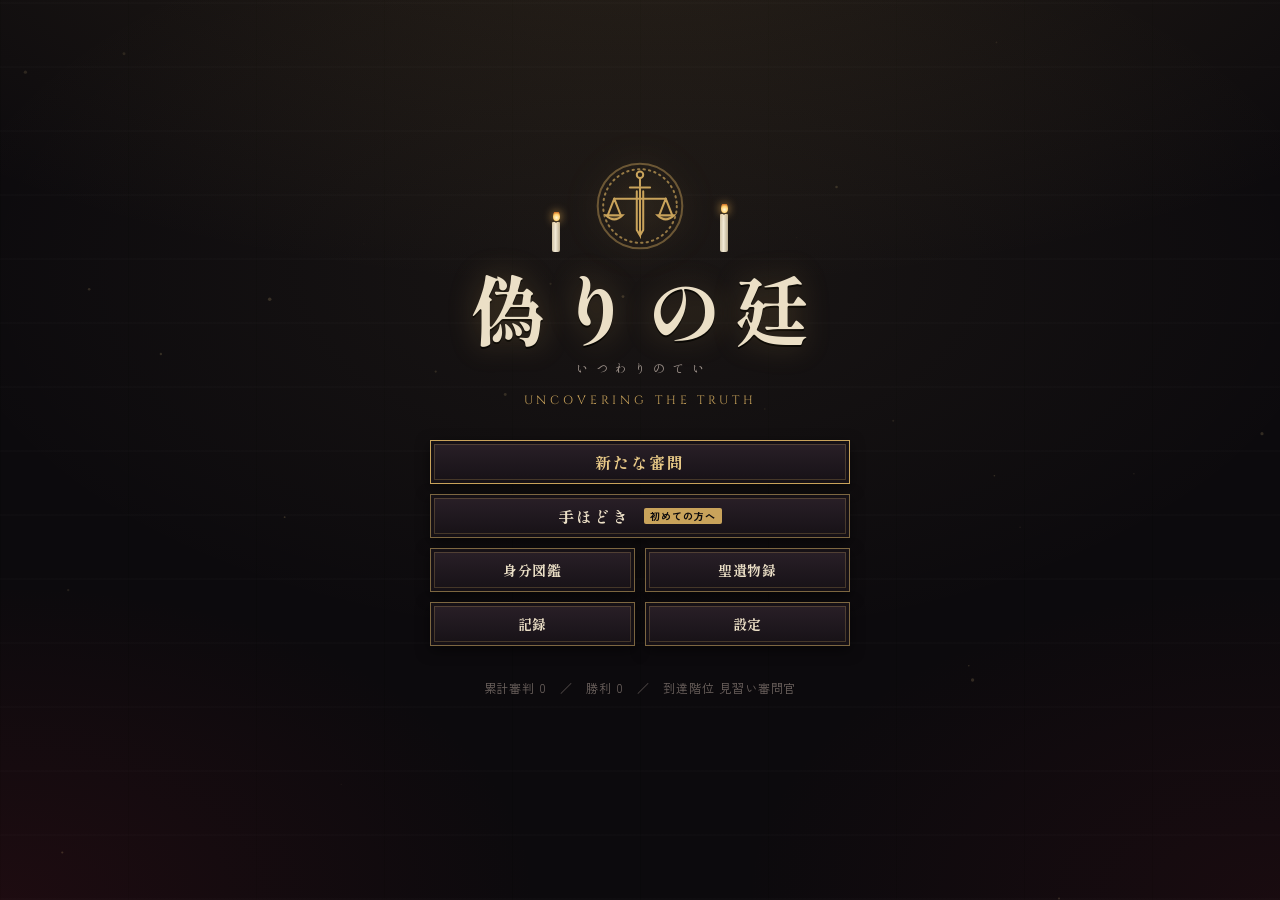
==== commit c103ee93: "外典（超むず・激ムズ）と複雑な身分を追加、スワイプ不具合を修正 - 図鑑・聖遺物録などの一覧がスワイプでスクロールしない不具合を修正 - 横画面のタイトルで上部が切れてスクロールできない不具合を修正 " ====
--- a/index.html
+++ b/index.html
@@ -150,13 +150,13 @@
 /* ===== モーダル ===== */
 .modal-bg {
   position: absolute; inset: 0; z-index: 50;
-  display: grid; place-items: center;
+  display: flex; align-items: center; justify-content: center;
   padding: 16px var(--gut-r) 16px var(--gut-l);
   background: rgba(5, 3, 5, 0.78); backdrop-filter: blur(3px);
   animation: scrIn 0.25s ease both;
 }
 .modal {
-  position: relative; width: min(560px, 100%); max-height: 100%;
+  position: relative; width: min(560px, 100%); max-height: 100%; min-height: 0;
   display: flex; flex-direction: column;
   background: linear-gradient(180deg, var(--stone-2), var(--stone));
   border: 1px solid var(--gold-dim);
@@ -164,14 +164,14 @@
   animation: modalIn 0.3s cubic-bezier(.2, .9, .3, 1.2) both;
 }
 @keyframes modalIn { from { transform: scale(0.94) translateY(8px); opacity: 0; } }
-.modal-h { padding: 18px 22px 8px; font-family: var(--f-display); font-weight: 800; font-size: 20px; letter-spacing: 0.1em; color: var(--gold-hi); text-wrap: balance; }
-.modal-b { padding: 4px 22px 12px; min-height: 0; overflow-y: auto; overscroll-behavior: contain; }
+.modal-h { flex: none; padding: 18px 22px 8px; font-family: var(--f-display); font-weight: 800; font-size: 20px; letter-spacing: 0.1em; color: var(--gold-hi); text-wrap: balance; }
+.modal-b { flex: 1 1 auto; padding: 4px 22px 12px; min-height: 0; overflow-y: auto; overscroll-behavior: contain; -webkit-overflow-scrolling: touch; touch-action: pan-y; }
 .modal-b p { margin: 0 0 10px; }
-.modal-f { display: flex; flex-wrap: wrap; justify-content: flex-end; gap: 10px; padding: 12px 22px 18px; border-top: 1px solid var(--line); }
+.modal-f { flex: none; display: flex; flex-wrap: wrap; justify-content: flex-end; gap: 10px; padding: 12px 22px 18px; border-top: 1px solid var(--line); }
 .modal-x { position: absolute; top: 10px; right: 10px; width: 36px; height: 36px; color: var(--ash); font-size: 20px; }
 .modal-x:hover { color: var(--parch); }
 
-.tabs { display: flex; gap: 4px; padding: 0 22px; border-bottom: 1px solid var(--line); overflow-x: auto; }
+.tabs { flex: none; display: flex; gap: 4px; padding: 0 22px; border-bottom: 1px solid var(--line); overflow-x: auto; }
 .tab { padding: 8px 12px; font-family: var(--f-display); font-weight: 700; color: var(--ash); border-bottom: 2px solid transparent; white-space: nowrap; }
 .tab.on { color: var(--gold-hi); border-color: var(--gold); }
 
@@ -191,7 +191,7 @@
 .rules b { color: var(--gold-hi); font-weight: 700; }
 
 /* ===== タイトル ===== */
-.title { align-items: center; justify-content: center; text-align: center; overflow-y: auto; padding-block: 24px; }
+.title { align-items: center; text-align: center; overflow-y: auto; overscroll-behavior: contain; padding-block: 24px; touch-action: pan-y; }
 .title-inner { display: flex; flex-direction: column; align-items: center; gap: 14px; margin: auto 0; width: min(420px, 100%); }
 .crest { width: 92px; height: 92px; color: var(--gold); filter: drop-shadow(0 0 18px rgba(201, 163, 91, 0.35)); animation: crestIn 1.6s ease both; }
 @keyframes crestIn { from { opacity: 0; transform: translateY(-6px) scale(0.96); } }
@@ -256,15 +256,16 @@
 .board { display: grid; gap: var(--gap); grid-template-columns: repeat(var(--cols), var(--cw)); }
 .side { flex: 1; min-height: 0; display: flex; flex-direction: column; gap: 8px; overflow-y: auto; overscroll-behavior: contain; padding-bottom: 8px; }
 .side > * { flex: none; }
+.board-wrap.rows4 { height: 57%; }
 
 @media (min-aspect-ratio: 5/4) {
   .stage { flex-direction: row; gap: 14px; }
-  .board-wrap { flex: 1 1 58%; height: auto; }
+  .board-wrap, .board-wrap.rows4 { flex: 1 1 58%; height: auto; }
   .side { flex: 0 1 42%; max-width: 480px; min-width: 260px; }
 }
 
 /* ----- 札 ----- */
-.card { position: relative; width: var(--cw); height: calc(var(--cw) * 1.38); perspective: 700px; font-size: calc(var(--cw) * 0.13); }
+.card { position: relative; width: var(--cw); height: calc(var(--cw) * var(--ratio, 1.38)); perspective: 700px; font-size: calc(var(--cw) * 0.13); }
 .card-in { position: absolute; inset: 0; transform-style: preserve-3d; transition: transform 0.6s cubic-bezier(.3, .7, .3, 1.15); }
 .card.flipped .card-in { transform: rotateY(180deg); }
 .face { position: absolute; inset: 0; backface-visibility: hidden; -webkit-backface-visibility: hidden; border-radius: 6px; overflow: hidden; }
@@ -435,8 +436,8 @@
 .guide-box .gf { display: flex; justify-content: flex-end; gap: 8px; margin-top: 8px; }
 
 /* ===== 審理終結・報酬・幕間 ===== */
-.overlay { position: absolute; inset: 0; z-index: 45; display: grid; place-items: center; padding: 16px var(--gut-r) 16px var(--gut-l); background: radial-gradient(circle, rgba(14, 11, 14, 0.93), rgba(5, 3, 5, 0.97)); animation: scrIn 0.6s ease both; overflow-y: auto; }
-.ov-inner { width: min(520px, 100%); text-align: center; display: flex; flex-direction: column; gap: 12px; align-items: center; margin: auto; }
+.overlay { position: absolute; inset: 0; z-index: 45; display: flex; flex-direction: column; align-items: center; padding: 16px var(--gut-r) 16px var(--gut-l); background: radial-gradient(circle, rgba(14, 11, 14, 0.93), rgba(5, 3, 5, 0.97)); animation: scrIn 0.6s ease both; overflow-y: auto; }
+.ov-inner { flex: none; width: min(520px, 100%); text-align: center; display: flex; flex-direction: column; gap: 12px; align-items: center; margin: auto; }
 .stamp-big { font-family: var(--f-display); font-weight: 800; font-size: clamp(38px, 11vw, 64px); letter-spacing: 0.25em; text-indent: 0.25em; color: var(--gold-hi); text-shadow: 0 0 28px rgba(201, 163, 91, 0.5); animation: bigIn 0.9s cubic-bezier(.2, 1.4, .4, 1) both; }
 .stamp-big.bad { color: #ff7d8e; text-shadow: 0 0 28px rgba(176, 40, 58, 0.7); }
 @keyframes bigIn { from { transform: scale(1.8); opacity: 0; filter: blur(8px); } }
@@ -446,7 +447,8 @@
 .ledger div span:last-child { font-family: var(--f-display); font-weight: 700; color: var(--gold-hi); font-variant-numeric: tabular-nums; }
 .unlock-note { width: 100%; padding: 8px 12px; border: 1px solid var(--gold-dim); background: rgba(201, 163, 91, 0.08); font-family: var(--f-display); font-size: 14px; text-align: left; }
 
-.page { overflow-y: auto; padding-block: 20px 32px; }
+.page { overflow-y: auto; overscroll-behavior: contain; padding-block: 20px 32px; touch-action: pan-y; }
+.page-inner { flex: none; }
 .page-inner { width: min(760px, 100%); margin: 0 auto; display: flex; flex-direction: column; gap: 16px; }
 .page h2 { margin: 0; font-family: var(--f-display); font-weight: 800; font-size: clamp(24px, 6vw, 32px); letter-spacing: 0.14em; text-align: center; color: var(--parch); text-wrap: balance; }
 .page .lead { text-align: center; color: var(--ash); font-family: var(--f-display); margin: 0; }
@@ -679,6 +681,25 @@
   { id: 'numer', name: '数秘術師', glyph: '数', align: 'good', unlock: 40,
     desc: '虚偽者全員の番号を足した数が、奇数か偶数かを語る。',
     lore: '数は魂の影。和は運命の形。' },
+  // ----- 複雑な無辜（外典に到達するか、累計審判で解禁） -----
+  { id: 'registrar', name: '書記官', glyph: '記', align: 'good', unlock: 48, complex: true,
+    desc: '虚偽者のうち、最も若い番号（または最も大きい番号）が誰かを語る。',
+    lore: '名簿の端から順に、罪人の名を探してきた。' },
+  { id: 'astro', name: '星読み', glyph: '星', align: 'good', unlock: 52, complex: true,
+    desc: '虚偽者が一人でもいる横列（または縦列）が、全部で何本あるかを語る。',
+    lore: '星座の数を数えるように、闇の筋を数える。' },
+  { id: 'witness', name: '証人', glyph: '証', align: 'good', unlock: 56, complex: true,
+    desc: '「もしAが虚偽者なら、Bは虚偽者だ」のような、条件付きの証言をする。条件が成り立たなければ、証言は真実として扱われる。',
+    lore: '見たのは一瞬。だから「もし」をつけて語る。' },
+  { id: 'heretic', name: '異端審問官', glyph: '異', align: 'good', unlock: 60, complex: true,
+    desc: '三人を名指しし、その中の虚偽者が奇数人か偶数人（0人を含む）かを語る。',
+    lore: '数の綾で魂を暴く、古い流派の生き残り。' },
+  { id: 'scout', name: '斥候', glyph: '斥', align: 'good', unlock: 64, complex: true,
+    desc: '最も近くにいる虚偽者どうしが、上下左右に何歩離れているかを語る。',
+    lore: '敵陣の間合いを、足で覚えている。' },
+  { id: 'split', name: '二重人格', glyph: '双', align: 'good', unlock: 68, complex: true,
+    desc: '二つの証言をする。無辜なら、ちょうど一方だけが真実。（虚偽者がこの身分を騙ると、二つとも偽りか、二つとも真実になる）',
+    lore: '昼の私と夜の私。どちらかは嘘をついている。' },
 
   // ---------- 惑い者 ----------
   { id: 'drunk', name: '酔いどれ', glyph: '酔', align: 'med', unlock: 0, policy: 'R',
@@ -710,6 +731,9 @@
   { id: 'agitator', name: '扇動者', glyph: '扇', align: 'minion', unlock: 36, open: true,
     desc: '正体を隠さない。生きている間、誤った処刑の信用減少が＋1される。無辜を虚偽者だと告発する。',
     lore: '群衆の怒りは、薪より良く燃える。' },
+  { id: 'lurker', name: '潜伏者', glyph: '潜', align: 'minion', unlock: 50, complex: true,
+    desc: '無辜の身分を騙るが、証言は必ず真実。矛盾からは見つからない。人数は審判の初めに示される。聖水では「悪」と出る。',
+    lore: '嘘をつかぬ裏切り者ほど、恐ろしいものはない。' },
 
   // ---------- 首魁 ----------
   { id: 'wolfking', name: '狼の王', glyph: '狼', align: 'boss', unlock: 0,
@@ -724,6 +748,12 @@
   { id: 'lord', name: '偽りの廷主', glyph: '廷', align: 'boss', unlock: 0, finalOnly: true,
     desc: '無辜の身分を騙り、嘘をつく。無辜一人に毒を、もう一人に魅了をかける。聖水では「善」と出る。',
     lore: 'この廷のすべての嘘は、彼のために編まれた。' },
+  { id: 'hollow', name: '虚ろの王', glyph: '虚', align: 'boss', unlock: 0, extraOnly: true,
+    desc: '無辜の身分を騙り、嘘をつく。無辜一人に毒を、一人に魅了をかける。聖水では「善」と出て、蝋燭の灯は偽りの身分を映す。',
+    lore: '冠の下には、顔がない。' },
+  { id: 'thousand', name: '千の貌', glyph: '貌', align: 'boss', unlock: 0, extraOnly: true,
+    desc: '無辜の身分を騙り、嘘をつく。従者の一人を潜伏者に変え、無辜一人に毒を盛る。聖水では「善」と出る。',
+    lore: '千の顔のどれもが、本物の誰かから剥がされた。' },
 ];
 const ROLE = Object.fromEntries(ROLES.map((r) => [r.id, r]));
 const ALIGN_LABEL = { good: '無辜', med: '惑い者', minion: '従者', boss: '首魁' };
@@ -805,7 +835,15 @@
   { name: '偽りの廷', no: '終章', boss: 'lord', final: true,
     intro: 'すべての嘘が流れ着く場所。審問官よ、最後の法廷に立て。',
     trials: [{ R: 3, C: 4, k: 4, m: 1, boss: true }] },
+  // ----- 外典（勝利後の続き） -----
+  { name: '深淵の書庫', no: '外典・壱', level: '超むず', boss: 'hollow', extra: true,
+    intro: '廷主の玉座の下に、階段が続いていた。焼かれたはずの記録が眠る書庫で、新たな囁きが始まる。',
+    trials: [{ R: 4, C: 4, k: 5, m: 1, complex: true }, { R: 4, C: 4, k: 5, m: 1, lurk: 1, complex: true }, { R: 4, C: 4, k: 5, m: 0, boss: true, complex: true }] },
+  { name: '奈落の大法廷', no: '外典・弐', level: '激ムズ', boss: 'thousand', extra: true, finalExtra: true, misPlus: 1,
+    intro: '書庫の底は、もう一つの法廷だった。ここでは、真実を語る者さえ敵かもしれない。誤った処刑の咎は、より重い。',
+    trials: [{ R: 4, C: 4, k: 6, m: 1, lurk: 1, complex: true }, { R: 4, C: 4, k: 6, m: 2, lurk: 1, complex: true }, { R: 4, C: 4, k: 6, m: 1, boss: true, complex: true }] },
 ];
+const MAIN_CHAPTERS = CHAPTERS.filter((c) => !c.extra).length;
 
 /* ===== 階位（難易度） ===== */
 const RANKS = [
@@ -866,6 +904,11 @@
 function hasAdjPair(E, g) {
   for (let i = 0; i < g.n; i++) if (E[i]) for (const j of g.adj4[i]) if (j > i && E[j]) return true;
   return false;
+}
+function minPairDist(E, g) {
+  let best = Infinity;
+  for (let i = 0; i < g.n; i++) if (E[i]) for (let j = i + 1; j < g.n; j++) if (E[j]) best = Math.min(best, g.dist(i, j));
+  return best;
 }
 function nearestEvil(E, g, i) {
   let best = Infinity;
@@ -894,11 +937,30 @@
       if (!st || st.pred.t === 'stmt') return true;
       return evalPred(st.pred, E, U, g, stmts) === p.b;
     }
+    case 'ext': {
+      let x = -1;
+      if (p.mode === 'min') { for (let i = 0; i < g.n; i++) if (E[i]) { x = i; break; } }
+      else { for (let i = g.n - 1; i >= 0; i--) if (E[i]) { x = i; break; } }
+      return x === p.j;
+    }
+    case 'lines': {
+      const set = new Set();
+      for (let i = 0; i < g.n; i++) if (E[i]) set.add(p.dir === 'row' ? g.pos[i].r : g.pos[i].c);
+      return set.size === p.v;
+    }
+    case 'pd': return minPairDist(E, g) === p.v;
+    case 'imp': {
+      const cond = !!E[p.a] !== !!p.an;
+      const res = !!E[p.b] !== !!p.bn;
+      return !cond || res;
+    }
+    case 'tpar': return cntIn(E, p.s) % 2 === p.v;
+    case 'xor': return evalPred(p.p[0], E, U, g, stmts) !== evalPred(p.p[1], E, U, g, stmts);
     case 'none': return true;
     default: return true;
   }
 }
-const dependsOnU = (p) => p.t === 'ucnt' || p.t === 'unr' || p.t === 'stmt';
+const dependsOnU = (p) => p.t === 'ucnt' || p.t === 'unr' || p.t === 'stmt' || (p.t === 'xor' && p.p.some(dependsOnU));
 
 /* ===== 証言の生成 =====
  * gen(ctx, i, want, rng) → { text, pred, refs } | null
@@ -1063,6 +1125,85 @@
     const v = want ? truth : 1 - truth;
     return { text: `虚偽者全員の番号を足すと、${v ? '奇数' : '偶数'}になる。`, pred: { t: 'par', v }, refs: [] };
   },
+  // ----- 複雑な身分 -----
+  registrar(ctx, i, want, rng) {
+    const mode = rng.chance(0.5) ? 'min' : 'max';
+    const evs = range(ctx.g.n).filter((x) => ctx.E[x]);
+    if (!evs.length) return null;
+    const tj = mode === 'min' ? evs[0] : evs[evs.length - 1];
+    let j = tj;
+    if (!want) {
+      const opts = range(ctx.g.n).filter((x) => x !== tj && x !== i);
+      j = rng.weighted(opts, (x) => 1 / (1 + Math.abs(x - tj)));
+    }
+    return { text: `虚偽者のうち、最も${mode === 'min' ? '若い' : '大きい'}番号は${REF(j)}だ。`, pred: { t: 'ext', mode, j }, refs: [j] };
+  },
+  astro(ctx, i, want, rng) {
+    const dir = rng.chance(0.5) ? 'row' : 'col';
+    const lines = dir === 'row' ? ctx.g.R : ctx.g.C;
+    const set = new Set();
+    for (let x = 0; x < ctx.g.n; x++) if (ctx.E[x]) set.add(dir === 'row' ? ctx.g.pos[x].r : ctx.g.pos[x].c);
+    let v = set.size;
+    if (!want) {
+      const opts = range(Math.min(lines, ctx.k)).map((x) => x + 1).filter((x) => x !== v);
+      if (!opts.length) return null;
+      v = rng.weighted(opts, (x) => 1 / (1 + Math.abs(x - set.size)));
+    }
+    return { text: `虚偽者が一人でもいる${dir === 'row' ? '横列' : '縦列'}は、全部で${v}本だ。`, pred: { t: 'lines', dir, v }, refs: [] };
+  },
+  scout(ctx, i, want, rng) {
+    const d = minPairDist(ctx.E, ctx.g);
+    if (!isFinite(d)) return null;
+    let v = d;
+    if (!want) {
+      const opts = range(ctx.g.R + ctx.g.C - 2).map((x) => x + 1).filter((x) => x !== d);
+      if (!opts.length) return null;
+      v = rng.weighted(opts, (x) => 1 / (1 + Math.abs(x - d)));
+    }
+    return { text: `最も近くにいる虚偽者どうしは、${v}歩離れている。`, pred: { t: 'pd', v }, refs: [] };
+  },
+  witness(ctx, i, want, rng) {
+    const os = others(ctx, i);
+    const preferLive = rng.chance(0.75);
+    let fallback = null;
+    for (let tries = 0; tries < 60; tries++) {
+      const [a, b] = rng.sample(os, 2);
+      const an = rng.chance(0.35), bn = rng.chance(0.4);
+      const cond = !!ctx.E[a] !== an;
+      const res = !!ctx.E[b] !== bn;
+      const truth = !cond || res;
+      if (truth !== want) continue;
+      const st = {
+        text: `もし${REF(a)}が${an ? '虚偽者でない' : '虚偽者'}なら、${REF(b)}は${bn ? '虚偽者ではない' : '虚偽者だ'}。`,
+        pred: { t: 'imp', a, an, b, bn }, refs: [a, b],
+      };
+      if (!want || !preferLive || cond) return st;
+      fallback = fallback || st;
+    }
+    return fallback;
+  },
+  heretic(ctx, i, want, rng) {
+    const s = sortN(rng.sample(others(ctx, i), 3));
+    const truth = cntIn(ctx.E, s) % 2;
+    const v = want ? truth : 1 - truth;
+    return { text: `${REF(s[0])}・${REF(s[1])}・${REF(s[2])}の中の虚偽者は、${v ? '奇数' : '偶数'}人だ。`, pred: { t: 'tpar', s, v }, refs: s };
+  },
+  split(ctx, i, want, rng) {
+    const kinds = ['seer', 'gate', 'watch', 'accuser', 'nun', 'priest'];
+    for (let tries = 0; tries < 12; tries++) {
+      const vals = want ? rng.shuffle([true, false]) : (rng.chance(0.25) ? [true, true] : [false, false]);
+      const [k1, k2] = rng.sample(kinds, 2);
+      const s1 = GEN[k1](ctx, i, vals[0], rng);
+      const s2 = GEN[k2](ctx, i, vals[1], rng);
+      if (!s1 || !s2) continue;
+      return {
+        text: `一つ、${s1.text}　二つ、${s2.text}`,
+        pred: { t: 'xor', p: [s1.pred, s2.pred] },
+        refs: sortN([...new Set([...(s1.refs || []), ...(s2.refs || [])])]),
+      };
+    }
+    return null;
+  },
   // ----- 正体を隠さない者たち -----
   jester(ctx, i, want, rng) {
     const s = GEN.seer(ctx, i, want, rng);
@@ -1114,12 +1255,49 @@
   const sols = [];
   const mustE = new Set([...(info.openEvil || []), ...(info.knownEvil || [])]);
   const notE = new Set([...(info.openMed || []), ...(info.knownGood || [])]);
+  const openEvil = new Set(info.openEvil || []);
   const pool = range(n).filter((i) => !mustE.has(i) && !notE.has(i));
   const need = info.k - mustE.size;
   if (need < 0) return sols;
+  const lk = info.lurk || 0;
   const E = new Uint8Array(n);
   const U = new Uint8Array(n);
+  const L = new Uint8Array(n);
   const stmts = info.stmts;
+
+  // E と潜伏者 L を固定したとき、惑い者 U の置き方が存在するか
+  function consistent() {
+    const forced = new Set(info.openMed || []);
+    const deferred = [];
+    for (let i = 0; i < n; i++) {
+      const st = stmts[i];
+      if (!st) continue;
+      if (dependsOnU(st.pred)) { deferred.push(i); continue; }
+      const v = evalPred(st.pred, E, null, g, stmts);
+      if (E[i]) { if (v !== !!L[i]) return false; } else if (!v) forced.add(i);
+    }
+    if (forced.size > info.u) return false;
+    for (const i of forced) if (E[i]) return false;
+    const upool = range(n).filter((i) => !E[i] && !forced.has(i));
+    const uneed = info.u - forced.size;
+    if (upool.length < uneed) return false;
+    if (!deferred.length) return true;
+    let ok = false;
+    forCombos(upool, uneed, (uc) => {
+      U.fill(0);
+      for (const i of forced) U[i] = 1;
+      for (const i of uc) U[i] = 1;
+      for (const i of deferred) {
+        if (U[i]) continue;
+        const v = evalPred(stmts[i].pred, E, U, g, stmts);
+        if (E[i] ? v !== !!L[i] : !v) return true;
+      }
+      ok = true;
+      return false;
+    });
+    return ok;
+  }
+
   forCombos(pool, need, (combo) => {
     E.fill(0);
     for (const i of mustE) E[i] = 1;
@@ -1133,36 +1311,14 @@
       if (seen.has(c)) return true;
       seen.add(c);
     }
-    const forced = new Set(info.openMed || []);
-    const deferred = [];
-    for (let i = 0; i < n; i++) {
-      const st = stmts[i];
-      if (!st) continue;
-      if (dependsOnU(st.pred)) { deferred.push(i); continue; }
-      const v = evalPred(st.pred, E, null, g, stmts);
-      if (E[i]) { if (v) return true; } else if (!v) forced.add(i);
-    }
-    if (forced.size > info.u) return true;
-    for (const i of forced) if (E[i]) return true;
-    const upool = range(n).filter((i) => !E[i] && !forced.has(i));
-    const uneed = info.u - forced.size;
-    if (upool.length < uneed) return true;
     let ok = false;
-    if (!deferred.length) ok = true;
-    else {
-      forCombos(upool, uneed, (uc) => {
-        U.fill(0);
-        for (const i of forced) U[i] = 1;
-        for (const i of uc) U[i] = 1;
-        for (const i of deferred) {
-          if (U[i]) continue;
-          const v = evalPred(stmts[i].pred, E, U, g, stmts);
-          if (E[i] ? v : !v) return true;
-        }
-        ok = true;
-        return false;
-      });
-    }
+    const lpool = range(n).filter((i) => E[i] && !openEvil.has(i));
+    forCombos(lpool, lk, (ls) => {
+      L.fill(0);
+      for (const i of ls) L[i] = 1;
+      if (consistent()) { ok = true; return false; }
+      return true;
+    });
     if (ok) {
       sols.push(range(n).filter((i) => E[i]));
       if (sols.length >= limit) return false;
@@ -1174,7 +1330,7 @@
 
 function solverInfoFromTrial(t, opts = {}) {
   return {
-    R: t.R, C: t.C, n: t.n, k: t.k, u: t.u,
+    R: t.R, C: t.C, n: t.n, k: t.k, u: t.u, lurk: t.lurk || 0,
     claims: t.cards.map((c) => c.claim),
     openEvil: t.cards.filter((c) => ROLE[c.claim].open && (ROLE[c.claim].align === 'minion' || ROLE[c.claim].align === 'boss')).map((c) => c.i),
     openMed: t.cards.filter((c) => ROLE[c.claim].open && ROLE[c.claim].align === 'med').map((c) => c.i),
@@ -1195,6 +1351,7 @@
 }
 
 const policyOf = (c) => {
+  if (c.role === 'lurker') return 'T';
   if (c.align === 'evil') return 'F';
   if (c.afflict === 'charm') return 'F';
   if (c.afflict === 'poison') return 'R';
@@ -1222,7 +1379,14 @@
       else openUsed = true;
     }
     if (r === 'mimic' && evilRoles.includes('mimic')) r = 'perjurer';
+    if (r === 'lurker' && (spec.chapter < 2 || evilRoles.includes('lurker') || k - (spec.boss ? 1 : 0) < 2)) r = 'perjurer';
     evilRoles.push(r);
+  }
+  // 潜伏者の人数を整える
+  const wantLurk = Math.max(spec.lurk || 0, spec.boss === 'thousand' ? 1 : 0);
+  for (let x = 0; x < evilRoles.length && evilRoles.filter((r) => r === 'lurker').length < wantLurk; x++) {
+    const r = evilRoles[x];
+    if (r !== spec.boss && !ROLE[r].open && r !== 'lurker') evilRoles[x] = 'lurker';
   }
   evilIdx.forEach((ci, x) => { cards[ci].role = evilRoles[x]; cards[ci].align = 'evil'; });
 
@@ -1239,8 +1403,12 @@
   const goodIdx = slots.slice(k + spec.m);
   const uTotalGuess = spec.m + spec.afflictCount;
   let goodPool = pools.good.filter((r) => uTotalGuess > 0 || (r !== 'doctor' && r !== 'herbal'));
-  if (k < 2) goodPool = goodPool.filter((r) => r !== 'bard');
-  const goodRoles = rng.sample(goodPool, goodIdx.length);
+  if (k < 2) goodPool = goodPool.filter((r) => r !== 'bard' && r !== 'scout');
+  let goodRoles;
+  if (spec.complex) {
+    const cx = rng.sample(goodPool.filter((r) => ROLE[r].complex), Math.min(4, goodIdx.length));
+    goodRoles = rng.shuffle(cx.concat(rng.sample(goodPool.filter((r) => !cx.includes(r)), goodIdx.length - cx.length)));
+  } else goodRoles = rng.sample(goodPool, goodIdx.length);
   if (goodRoles.length < goodIdx.length) return null;
   goodIdx.forEach((ci, x) => { cards[ci].role = goodRoles[x]; });
 
@@ -1253,6 +1421,11 @@
       t.afflict = c.role === 'poisoner' ? 'poison' : 'charm';
     } else if (c.role === 'bishop') {
       for (let z = 0; z < 2; z++) { const t = rng.pick(goods()); if (!t) return null; t.afflict = 'poison'; }
+    } else if (c.role === 'hollow') {
+      const a = rng.pick(goods()); if (!a) return null; a.afflict = 'poison';
+      const b = rng.pick(goods()); if (!b) return null; b.afflict = 'charm';
+    } else if (c.role === 'thousand') {
+      const t = rng.pick(goods()); if (!t) return null; t.afflict = 'poison';
     } else if (c.role === 'lord') {
       const a = rng.pick(goods()); if (!a) return null; a.afflict = 'poison';
       const b = rng.pick(goods()); if (!b) return null; b.afflict = 'charm';
@@ -1300,7 +1473,8 @@
     c.stmt = st;
     ctx.stmts[i] = st;
   }
-  return { cards, u, truth };
+  const lurk = cards.filter((c) => c.role === 'lurker').length;
+  return { cards, u, truth, lurk };
 }
 
 /*
@@ -1313,7 +1487,7 @@
   for (let attempt = 0; attempt < 90; attempt++) {
     const w = buildWorld(spec, pools, rng);
     if (!w) continue;
-    const t = { R: spec.R, C: spec.C, n: spec.R * spec.C, k: spec.k, u: w.u, cards: w.cards };
+    const t = { R: spec.R, C: spec.C, n: spec.R * spec.C, k: spec.k, u: w.u, lurk: w.lurk, cards: w.cards };
     const sols = solve(solverInfoFromTrial(t), 8);
     const amb = sols.length;
     if (amb === 0) continue; // 生成の不具合（安全策）
@@ -1726,15 +1900,15 @@
   const emit = (ev, data) => listeners.forEach((f) => f(ev, data));
 
   /* ----- 解禁 ----- */
-  const roleUnlocked = (r) => (r.unlock || 0) <= meta.trialsCleared;
+  const roleUnlocked = (r) => (r.unlock || 0) <= meta.trialsCleared || (r.complex && !!meta.flags.abyss) || (r.extraOnly && !!meta.flags.abyss);
   function relicUnlocked(rl) {
     const u = rl.unlock;
     if (u === 'base') return true;
     if (u[0] === 't') return meta.trialsCleared >= +u.slice(1);
     return !!meta.flags[u];
   }
-  function pools() {
-    const un = ROLES.filter(roleUnlocked);
+  function pools(extra) {
+    const un = extra ? ROLES.filter((r) => !r.finalOnly && !r.extraOnly) : ROLES.filter(roleUnlocked);
     return {
       good: un.filter((r) => r.align === 'good').map((r) => r.id),
       med: un.filter((r) => r.align === 'med').map((r) => r.id),
@@ -1778,23 +1952,25 @@
       if (ch.boss === 'any') {
         const cands = ['wolfking', 'bishop', 'masked'].filter((b) => roleUnlocked(ROLE[b]));
         boss = r.pick(cands);
-      } else if (ch.boss === 'masked' && !roleUnlocked(ROLE.masked)) boss = 'wolfking';
+      } else if (ch.boss === 'masked' && !roleUnlocked(ROLE.masked) && !ch.extra) boss = 'wolfking';
       else boss = ch.boss;
     }
     let k = base.k, m = base.m;
     const n = base.R * base.C;
     if (run.rank >= 2 && run.chapter >= 1) m += 1;
     if (run.rank >= 4 && run.chapter >= 2) k = Math.min(k + 1, Math.floor(n / 3) + 1);
-    const afflictCount = { wolfking: 1, bishop: 2, lord: 2 }[boss] || 0;
+    const afflictCount = { wolfking: 1, bishop: 2, lord: 2, hollow: 2, thousand: 1 }[boss] || 0;
     let maxAmb = 1;
     if (run.chapter >= 1) maxAmb = r.chance(0.3) ? 2 : 1;
     if (ch.final) maxAmb = r.chance(0.5) ? 2 : 1;
-    return { R: base.R, C: base.C, k, m, boss, afflictCount, maxAmb, chapter: run.chapter };
+    if (ch.extra) maxAmb = r.chance(0.35) ? 2 : 1;
+    return { R: base.R, C: base.C, k, m, boss, afflictCount, maxAmb, chapter: run.chapter, lurk: base.lurk || 0, complex: !!base.complex, extra: !!ch.extra };
   }
 
   function startTrial() {
     const spec = trialSpec();
-    const res = generateTrial(spec, pools(), run.seed + ':trial:' + run.step);
+    if (spec.extra && !meta.flags.abyss) { meta.flags.abyss = true; saveMeta(); }
+    const res = generateTrial(spec, pools(spec.extra), run.seed + ':trial:' + run.step);
     const r = rng('names');
     const names = r.sample(NAMES, spec.R * spec.C);
     const cards = res.w.cards.map((c, x) => ({
@@ -1806,7 +1982,8 @@
       tenbin: false,
     }));
     const t = {
-      R: spec.R, C: spec.C, n: spec.R * spec.C, k: spec.k, u: res.w.u, m: spec.m,
+      R: spec.R, C: spec.C, n: spec.R * spec.C, k: spec.k, u: res.w.u, m: spec.m, lurk: res.w.lurk || 0,
+      misPlus: CHAPTERS[run.chapter].misPlus || 0,
       boss: spec.boss, chapter: run.chapter, idx: run.trialIdx, amb: res.amb,
       cards, order: [], evilDown: 0, mis: 0, done: false, failed: false,
       pardon: false, hotenUsed: false, bossRow: null, events: [],
@@ -1869,6 +2046,7 @@
       let p = c.align === 'med' ? (ROLE[c.role].execCost || 1) : 2;
       if (agitatorAlive(t)) p += 1;
       if (run.rank >= 5) p += 1;
+      p += t.misPlus || 0;
       if (has('hoten') && !t.hotenUsed) { p = Math.max(0, p - 1); t.hotenUsed = true; }
       if (t.pardon) { p = 0; t.pardon = false; out.saved = 'pardon'; }
       else if (has('kuroneko') && rng('neko' + t.mis + ':' + i).chance(0.5)) { p = 0; out.saved = 'kuroneko'; }
@@ -1905,14 +2083,18 @@
       if (run.chapter === 1) meta.flags.ch2 = true;
       if (run.chapter === 2) meta.flags.ch3 = true;
       if (ch.final) meta.flags.win = true;
+      if (ch.extra && !ch.finalExtra) meta.flags.abyss1 = true;
+      if (ch.finalExtra) meta.flags.abyss2 = true;
       meta.bestChapter = Math.max(meta.bestChapter, run.chapter);
     }
     out.unlocks = checkUnlocks(before);
     meta.newUnlocks = (meta.newUnlocks || []).concat(out.unlocks);
-    if (ch.final) {
+    if (ch.final && lastOfChapter && !run.extended) {
       meta.wins++;
       meta.maxRank = Math.max(meta.maxRank, Math.min(RANKS.length - 1, run.rank + 1));
       run.phase = 'victory';
+    } else if (ch.finalExtra && lastOfChapter) {
+      run.phase = 'victory2';
     } else {
       run.phase = 'reward';
       run.reward = makeReward(!!ch.trials[run.trialIdx].boss);
@@ -1944,15 +2126,16 @@
       if (it.target === 'flipped' && !c.flipped) return { error: '尋問済みの者にしか使えない。' };
       res.card = c;
       if (id === 'holywater') {
-        const fakesGood = ['spy', 'masked', 'lord'].includes(c.role);
+        const fakesGood = ['spy', 'masked', 'lord', 'hollow', 'thousand'].includes(c.role);
         c.holy = c.align === 'evil' && !fakesGood ? 'evil' : 'good';
         res.result = c.holy;
       } else if (id === 'scales') {
         c.truthShown = true;
         res.result = statementTruth(t, c.i);
       } else if (id === 'candle') {
-        c.identity = c.role === 'masked' ? c.claim : c.role;
-        if (c.afflict && c.role !== 'masked') c.afflictShown = true;
+        const fooled = c.role === 'masked' || c.role === 'hollow';
+        c.identity = fooled ? c.claim : c.role;
+        if (c.afflict) c.afflictShown = true;
         res.result = c.identity;
       }
     } else {
@@ -2072,6 +2255,35 @@
   }
 
   function abandon() { run = null; saveRun(); }
+
+  /* ----- 外典（勝利後の続き） ----- */
+  const firstExtra = () => CHAPTERS.findIndex((c) => c.extra);
+  function continueExtra() {
+    run.extended = true;
+    run.chapter = firstExtra();
+    run.trialIdx = 0;
+    run.step++;
+    run.cred = Math.min(run.maxCred, run.cred + 2);
+    meta.flags.abyss = true;
+    saveMeta();
+    startTrial();
+    saveRun();
+  }
+  function newExtraRun(rank) {
+    newRun(rank);
+    const r = new RNG(run.seed + ':extra-start');
+    run.relics = r.sample(RELICS.filter((x) => relicUnlocked(x) && x.id !== 'seiyaku').map((x) => x.id), 2);
+    run.items = ['holywater', 'scales'];
+    run.silver = 40;
+    run.extended = true;
+    run.direct = true;
+    run.chapter = firstExtra();
+    run.step++;
+    meta.flags.abyss = true;
+    saveMeta();
+    startTrial();
+    saveRun();
+  }
 
   /* ----- 手ほどき（固定盤面） ----- */
   function tutorialTrial() {
@@ -2123,7 +2335,7 @@
   return {
     get meta() { return meta; }, get run() { return run; },
     loadMeta, saveMeta, loadRun, saveRun, newRun, flip, setMark, execute, useItem, slotCount,
-    takeReward, skipReward, buy, rest, nextChapter, abandon, has, relicUnlocked, roleUnlocked,
+    takeReward, skipReward, buy, rest, nextChapter, abandon, has, relicUnlocked, roleUnlocked, continueExtra, newExtraRun,
     startTutorial, tutorialExecute, endTutorial, emit, listeners, agitatorAlive,
     clearRunOnly() { run = null; store.del(RUN_KEY); },
     resetAll() { store.del(RUN_KEY); store.del(META_KEY); loadMeta(); run = null; },
@@ -2229,6 +2441,7 @@
     if (r.phase === 'reward') return showReward();
     if (r.phase === 'interlude') return showInterlude();
     if (r.phase === 'victory') return showVictory();
+    if (r.phase === 'victory2') return showVictory2();
     showTitle();
   }
 
@@ -2253,6 +2466,7 @@
         <nav class="menu">
           ${canContinue ? `<button class="btn primary" data-act="continue">続きから<small style="font-size:11px;letter-spacing:.05em;color:var(--ash)">　${esc(CHAPTERS[r.chapter].no)}・信用${r.cred}</small></button>` : ''}
           <button class="btn ${canContinue ? '' : 'primary'}" data-act="new">新たな審問</button>
+          ${m.flags.win ? '<button class="btn" data-act="new-extra">外典に挑む<small style="font-size:11px;letter-spacing:.05em;color:#ef9aa6">　超むず・激ムズ</small></button>' : ''}
           <button class="btn" data-act="tutorial">手ほどき${m.tutorialDone ? '' : '<span class="badge-new">初めての方へ</span>'}</button>
           <div class="menu-row">
             <button class="btn" data-act="codex">身分図鑑${newCount ? '<span class="badge-new">新</span>' : ''}</button>
@@ -2323,7 +2537,7 @@
       </header>
       <div class="countbar" id="countbar"></div>
       <main class="stage">
-        <section class="board-wrap" id="bwrap"><div class="board" id="board"></div></section>
+        <section class="board-wrap ${t.R >= 4 ? 'rows4' : ''}" id="bwrap"><div class="board" id="board"></div></section>
         <aside class="side">
           <div class="panel detail" id="detail"></div>
           <div class="panel log" id="log"></div>
@@ -2354,11 +2568,13 @@
     if (!t || !wrap) return;
     const W = wrap.clientWidth, H = wrap.clientHeight;
     const gap = clamp(Math.round(Math.min(W, H) * 0.025), 6, 14);
-    let cw = Math.min((W - gap * (t.C - 1) - 12) / t.C, (H - gap * (t.R - 1) - 18) / (t.R * 1.38));
+    const ratio = t.R >= 4 ? 1.18 : 1.38;
+    let cw = Math.min((W - gap * (t.C - 1) - 12) / t.C, (H - gap * (t.R - 1) - 18) / (t.R * ratio));
     cw = clamp(Math.floor(cw), 44, 150);
     const board = document.getElementById('board');
     board.style.setProperty('--cw', cw + 'px');
     board.style.setProperty('--gap', gap + 'px');
+    board.style.setProperty('--ratio', ratio);
   }
 
   function trialIntro() {
@@ -2371,7 +2587,10 @@
     ov.innerHTML = `<div class="ov-inner">
       ${first ? `<div class="chap-title"><span>${esc(ch.no)}</span><b>${esc(ch.name)}</b></div><p class="story">${esc(ch.intro)}</p>` : ''}
       <div class="stamp-big" style="font-size:clamp(30px,8vw,46px)">${label}</div>
-      <p class="ov-sub">容疑者 ${t.n}人　虚偽者 ${t.k}人　惑い者 ${t.u}人</p>
+      ${ch.level ? `<p class="ov-sub" style="color:#ef9aa6;letter-spacing:.3em">難度　${esc(ch.level)}</p>` : ''}
+      <p class="ov-sub"><span style="white-space:nowrap">容疑者 ${t.n}人</span>　<span style="white-space:nowrap">虚偽者 ${t.k}人${t.lurk ? `（うち潜伏者 ${t.lurk}人）` : ''}</span>　<span style="white-space:nowrap">惑い者 ${t.u}人</span></p>
+      ${t.lurk ? '<p class="ov-sub" style="color:var(--gold)">潜伏者は虚偽者だが、真実しか語らない。矛盾だけでは見つからない。</p>' : ''}
+      ${t.misPlus ? `<p class="ov-sub" style="color:#ef9aa6">この廷では、誤った処刑の信用減少が＋${t.misPlus}される。</p>` : ''}
       ${t.boss ? `<p class="ov-sub" style="color:#ef9aa6">この廷には首魁『${esc(ROLE[t.boss].name)}』が潜む。<br><small style="color:var(--ash)">${esc(ROLE[t.boss].desc)}</small></p>` : ''}
       <button class="btn primary" data-act="close-ov">審問を始める</button>
     </div>`;
@@ -2446,6 +2665,7 @@
     const relics = r.relics.map((id) => `<i class="glyph relic" role="button" tabindex="0" data-act="relic" data-id="${id}" title="${esc(RELIC[id].name)}">${RELIC[id].glyph}</i>`).join('');
     el.innerHTML = `
       <span class="liars">虚偽者 <b>${t.evilDown}/${t.k}</b> 処刑</span>
+      ${t.lurk ? `<span class="liars" role="button" tabindex="0" data-act="lurkinfo" style="cursor:pointer">うち潜伏者 <b>${t.lurk}</b></span>` : ''}
       <span class="unr">惑い者 <b>${t.u}</b></span>
       <span>尋問 <b>${flipped}/${t.n}</b></span>
       ${t.boss ? `<span role="button" tabindex="0" data-act="bossinfo" style="cursor:pointer">首魁 <b style="color:#ef9aa6">${esc(ROLE[t.boss].name)}</b></span>` : ''}
@@ -2608,7 +2828,7 @@
     if (!c || c.executed) return;
     if (!c.flipped) { toast('尋問していない者は裁けない。', 'bad'); return; }
     const ro2 = ROLE[c.claim];
-    confirmBox('処刑の宣告', `${circ(c.i)} ${esc(c.name)}（${esc(ro2.name)}）を処刑しますか。<br><small style="color:var(--ash)">無辜なら信用−2、惑い者なら信用−1${c.claim === 'jester' ? '（道化は−3）' : ''}。</small>`, '処刑する', () => { setTimeout(() => doExecute(c.i), 50); }, true);
+    confirmBox('処刑の宣告', `${circ(c.i)} ${esc(c.name)}（${esc(ro2.name)}）を処刑しますか。<br><small style="color:var(--ash)">無辜なら信用−${2 + (t.misPlus || 0)}、惑い者なら信用−${1 + (t.misPlus || 0)}${c.claim === 'jester' ? '（道化はさらに重い）' : ''}。</small>`, '処刑する', () => { setTimeout(() => doExecute(c.i), 50); }, true);
   }
 
   function doExecute(i) {
@@ -2793,8 +3013,12 @@
   function progressHTML() {
     const r = run();
     let h = '<div class="progress" aria-label="進行">';
+    let first = true;
     CHAPTERS.forEach((ch, ci) => {
-      if (ci) h += '<span class="sep"></span>';
+      if (ch.extra && !r.extended) return;
+      if (r.direct && !ch.extra) return;
+      if (!first) h += '<span class="sep"></span>';
+      first = false;
       ch.trials.forEach((_, ti) => {
         const done = ci < r.chapter || (ci === r.chapter && ti < r.trialIdx) || (ci === r.chapter && ti === r.trialIdx && r.phase !== 'trial');
         const cur = ci === r.chapter && ti === r.trialIdx && r.phase === 'trial';
@@ -2830,6 +3054,8 @@
       '黒衣の司教の杯は割られた。積み荷の帳簿には、都の鐘楼の印章が押されていた。',
       '都の首魁は裁かれた。鐘の音が止んだ夜、大聖堂の扉だけが開いていた。',
       '大聖堂の祈りは途絶えた。最後の扉の向こうで、すべての嘘の源が待っている。',
+      '',
+      '虚ろの王の冠が床に落ちた。書庫の最奥に、さらに深く降りる螺旋階段が口を開けている。',
     ];
     setScreen(`<div class="page-inner">
       ${progressHTML()}
@@ -2863,8 +3089,51 @@
         <div><span>残った信用</span><span>${r.cred} / ${r.maxCred}</span></div>
       </div>
       ${unlockedRank ? `<div class="unlock-note" style="max-width:420px;margin:0 auto">新たな階位『${esc(RANKS[r.rank + 1].name)}』で審問できるようになった。</div>` : ''}
+      <div class="unlock-note" style="max-width:420px;margin:0 auto">玉座の下に、さらに続く階段が見つかった。<b>外典</b>（超むず・激ムズ）へ、この審問を続けられる。複雑な身分と、真実を語る裏切り者「潜伏者」が待つ。</div>
+      <div class="center-row"><button class="btn ghost" data-act="end-run">ここで終える</button><button class="btn primary" data-act="go-extra">続き：外典『${esc(CHAPTERS.find((c) => c.extra).name)}』へ</button></div>
+    </div>`, 'page');
+  }
+
+  function showVictory2() {
+    view = 'victory';
+    Audio2.setMood('calm');
+    Audio2.play('victory');
+    const r = run();
+    setScreen(`<div class="page-inner" style="margin:auto 0;text-align:center">
+      <div class="chap-title"><span>外典　完</span></div>
+      <div class="stamp-big" style="font-size:clamp(28px,8.4vw,54px);letter-spacing:.12em;text-indent:.12em">奈落は閉ざされた</div>
+      <p class="story">千の貌は、最後に一つの顔も残さず崩れ落ちた。<br>真実を語る裏切り者さえ見抜いた審問官を、もはや欺ける者はいない。<br>蝋燭が燃え尽きるまで、この夜のことは語り継がれるだろう。</p>
+      <div class="ledger" style="max-width:420px;margin:0 auto">
+        <div><span>階位</span><span>${esc(RANKS[r.rank].name)}</span></div>
+        <div><span>終えた審判</span><span>${r.stats.trials}</span></div>
+        <div><span>処刑した虚偽者</span><span>${r.stats.evil}</span></div>
+        <div><span>誤った処刑</span><span>${r.stats.mis}</span></div>
+        <div><span>残った信用</span><span>${r.cred} / ${r.maxCred}</span></div>
+      </div>
       <div class="center-row"><button class="btn primary" data-act="end-run">タイトルへ</button></div>
     </div>`, 'page');
+  }
+
+  function startExtraFlow() {
+    const m = Game.meta;
+    const r = run();
+    const go = (rank) => { Game.newExtraRun(rank); showTrial(false, true); };
+    const pick = () => {
+      if (m.maxRank === 0) return go(0);
+      const body = `<div class="rank-list">${RANKS.map((rk, i) => `<button class="rank-opt" data-rank="${i}" ${i > m.maxRank ? 'disabled' : ''}><span class="rn">${['0', 'I', 'II', 'III', 'IV', 'V'][i]}</span><b>${esc(rk.name)}</b><span>${esc(rk.desc)}</span></button>`).join('')}</div>`;
+      const md = modal({ title: '外典の階位', body });
+      md.el.addEventListener('click', (e) => { const b = e.target.closest('[data-rank]'); if (b && !b.disabled) { md.close(); go(+b.dataset.rank); } });
+    };
+    const intro = () => modal({
+      title: '外典に挑む',
+      body: `<p>勝利の後に続く、二つの章だけの審問です。聖遺物2つと道具2つを持って、外典の一章から始めます。</p>
+        <p><b style="color:#ef9aa6">外典・壱『深淵の書庫』超むず</b>：4×4の盤、虚偽者5人。複雑な身分が多く現れ、真実を語る裏切り者<b>潜伏者</b>が紛れる。</p>
+        <p><b style="color:#ef9aa6">外典・弐『奈落の大法廷』激ムズ</b>：虚偽者6人、潜伏者つき。誤った処刑の信用減少が＋1。</p>`,
+      buttons: [{ label: 'やめる', cls: 'ghost' }, { label: '挑む', cls: 'danger', onClick: () => { setTimeout(pick, 0); } }],
+    });
+    if (r && !r.tutorial && ['trial', 'reward', 'interlude'].includes(r.phase)) {
+      confirmBox('外典に挑む', '進行中の審問は破棄されます。よろしいですか。', '破棄して挑む', () => { setTimeout(intro, 0); }, true);
+    } else intro();
   }
 
   /* ========== 各種の帳面 ========== */
@@ -2872,18 +3141,20 @@
     return `<div class="rules">
       <h4>審問官の務め</h4>
       <ul><li>盤上に潜む<b>虚偽者</b>を全員処刑すれば、その審判は終わる。虚偽者と惑い者の人数は常に示される。</li>
-      <li>全${CHAPTERS.length - 1}章（各3審判）と最終審判を越えれば勝利。</li></ul>
+      <li>全${MAIN_CHAPTERS - 1}章（各3審判）と最終審判を越えれば勝利。勝利の後には、続きの<b>外典</b>（超むず・激ムズ）がある。</li></ul>
       <h4>尋問</h4>
       <ul><li>伏せ札に触れると尋問し、その者が<b>名乗る身分</b>と<b>証言</b>が明らかになる。</li>
       <li>回数の制限はない。ただし<b>鐘撞き</b>や<b>墓守</b>のように、尋問の順番を数える者もいる。</li></ul>
       <h4>三つの立場</h4>
       <ul><li><b>無辜</b>：必ず真実を語る。</li>
       <li><b>虚偽者</b>（従者・首魁）：必ず嘘をつく。多くは無辜の身分を騙り、その身分の作法で嘘をつく。一部は正体を隠さない。</li>
-      <li><b>惑い者</b>：善側だが、証言は当てにならない。生まれつきの惑い者のほか、<b>毒</b>や<b>魅了</b>を受けた無辜も惑い者として数える。</li></ul>
+      <li><b>惑い者</b>：善側だが、証言は当てにならない。生まれつきの惑い者のほか、<b>毒</b>や<b>魅了</b>を受けた無辜も惑い者として数える。</li>
+      <li><b>潜伏者</b>：例外の虚偽者。真実しか語らないので、矛盾からは見つからない。いる時は人数が示される。他の者の証言から追い詰めよう。</li></ul>
       <h4>手がかりの掟</h4>
       <ul><li><b>善側（無辜・惑い者）の身分は重複しない。</b>同じ身分を名乗る者が二人いれば、少なくとも一方は虚偽者。</li>
       <li><b>上下左右</b>＝隣り合う4方向。<b>周囲八方</b>＝斜めを含む8方向。<b>歩</b>＝上下左右に進む歩数。</li>
       <li><b>陣営</b>＝虚偽者か、そうでないか。証言の数には、すでに処刑された者も含まれる。</li>
+      <li>「もしAが虚偽者なら、Bは虚偽者だ」という証言は、Aが虚偽者でなければ真実として扱われる。</li>
       <li>盤面によっては、論理だけでは二通りに絞るのが限界のこともある。道具や聖遺物で見極めよう。</li></ul>
       <h4>処刑と信用</h4>
       <ul><li>無辜を処刑すると<b>信用−2</b>、惑い者なら<b>−1</b>（道化は−3）。信用が尽きると<b>解任</b>。</li>
@@ -2909,9 +3180,9 @@
       const list = ROLES.filter((r) => r.align === tb);
       b.innerHTML = list.map((r) => {
         const un = Game.roleUnlocked(r);
-        if (!un) return `<div class="entry locked"><i class="glyph">？</i><div class="entry-n">？？？</div><div class="entry-d">累計${r.unlock}審判を終えると現れる。</div></div>`;
+        if (!un) return `<div class="entry locked"><i class="glyph">？</i><div class="entry-n">？？？</div><div class="entry-d">${r.extraOnly ? '外典に到達すると明らかになる。' : r.complex ? `外典に到達するか、累計${r.unlock}審判を終えると現れる。` : `累計${r.unlock}審判を終えると現れる。`}</div></div>`;
         return `<div class="entry"><i class="glyph ${r.align}">${r.glyph}</i>
-          <div class="entry-n">${esc(r.name)}<small>${ALIGN_LABEL[r.align]}${r.open ? '・正体を隠さない' : ''}${r.finalOnly ? '・終章のみ' : ''}</small></div>
+          <div class="entry-n">${esc(r.name)}<small>${ALIGN_LABEL[r.align]}${r.open ? '・正体を隠さない' : ''}${r.finalOnly ? '・終章のみ' : ''}${r.extraOnly ? '・外典のみ' : ''}${r.complex ? '・複雑' : ''}</small></div>
           <div class="entry-d">${esc(r.desc)}<em>${esc(r.lore)}</em></div></div>`;
       }).join('');
       b.scrollTop = 0;
@@ -2947,6 +3218,7 @@
         <div><span>誤った処刑</span><span>${m.misExec}</span></div>
         <div><span>最高到達</span><span>${m.bestChapter >= 0 ? esc(CHAPTERS[Math.min(m.bestChapter + 1, CHAPTERS.length - 1)].no) + 'まで' : '―'}</span></div>
         <div><span>到達階位</span><span>${esc(RANKS[m.maxRank].name)}</span></div>
+        <div><span>外典</span><span>${m.flags.abyss2 ? '奈落の大法廷まで踏破' : m.flags.abyss1 ? '深淵の書庫を踏破' : m.flags.abyss ? '到達' : '―'}</span></div>
         <div><span>解禁した身分</span><span>${unRoles} / ${ROLES.length}</span></div>
         <div><span>解禁した聖遺物</span><span>${unRelics} / ${RELICS.length}</span></div>
       </div>`,
@@ -3087,6 +3359,9 @@
       case 'continue': Audio2.play('select'); route(); break;
       case 'new': Audio2.play('select'); startNewFlow(); break;
       case 'tutorial': Audio2.play('select'); startTutorial(); break;
+      case 'new-extra': Audio2.play('select'); startExtraFlow(); break;
+      case 'go-extra': Audio2.play('select'); Game.continueExtra(); showTrial(false, true); break;
+      case 'lurkinfo': toast(`<b>潜伏者</b>：${esc(ROLE.lurker.desc)}`); break;
       case 'codex': case 'codexbtn': Audio2.play('select'); showCodex(); break;
       case 'relics': Audio2.play('select'); showRelics(); break;
       case 'records': Audio2.play('select'); showRecords(); break;
